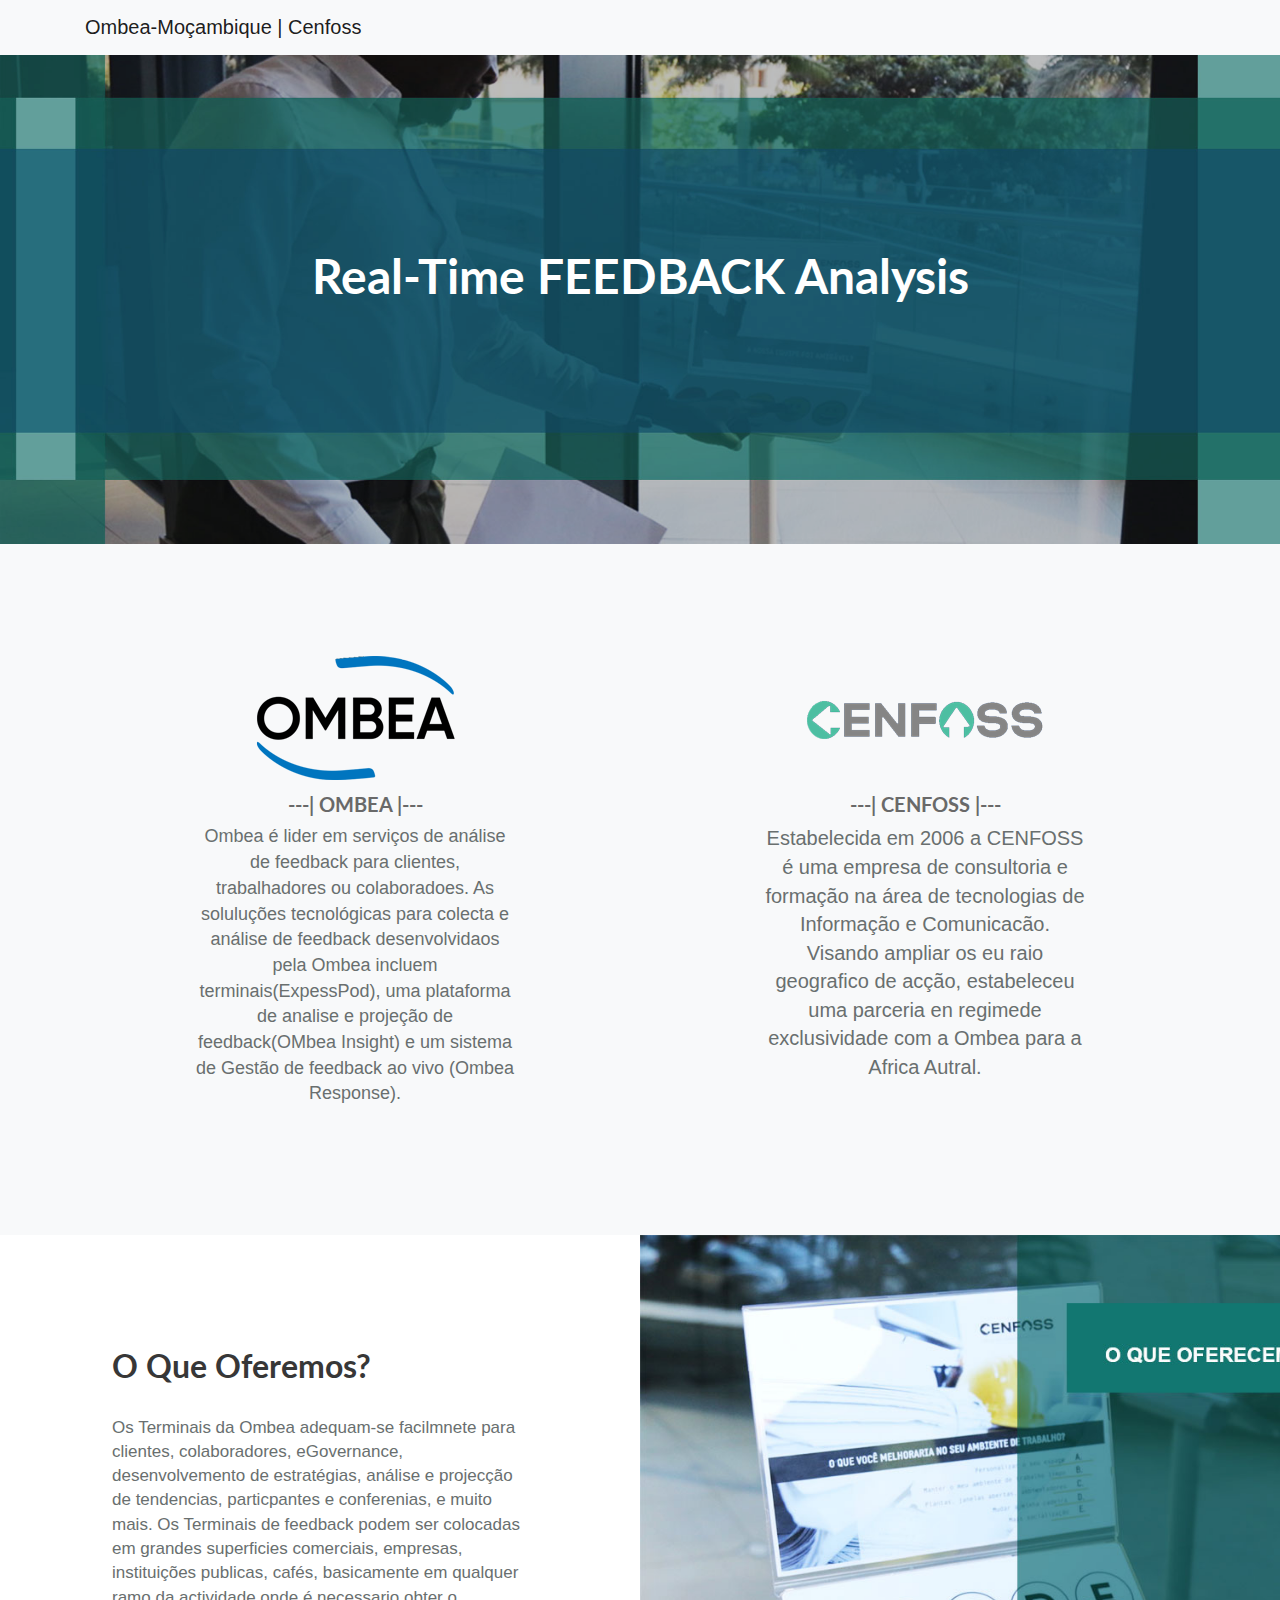
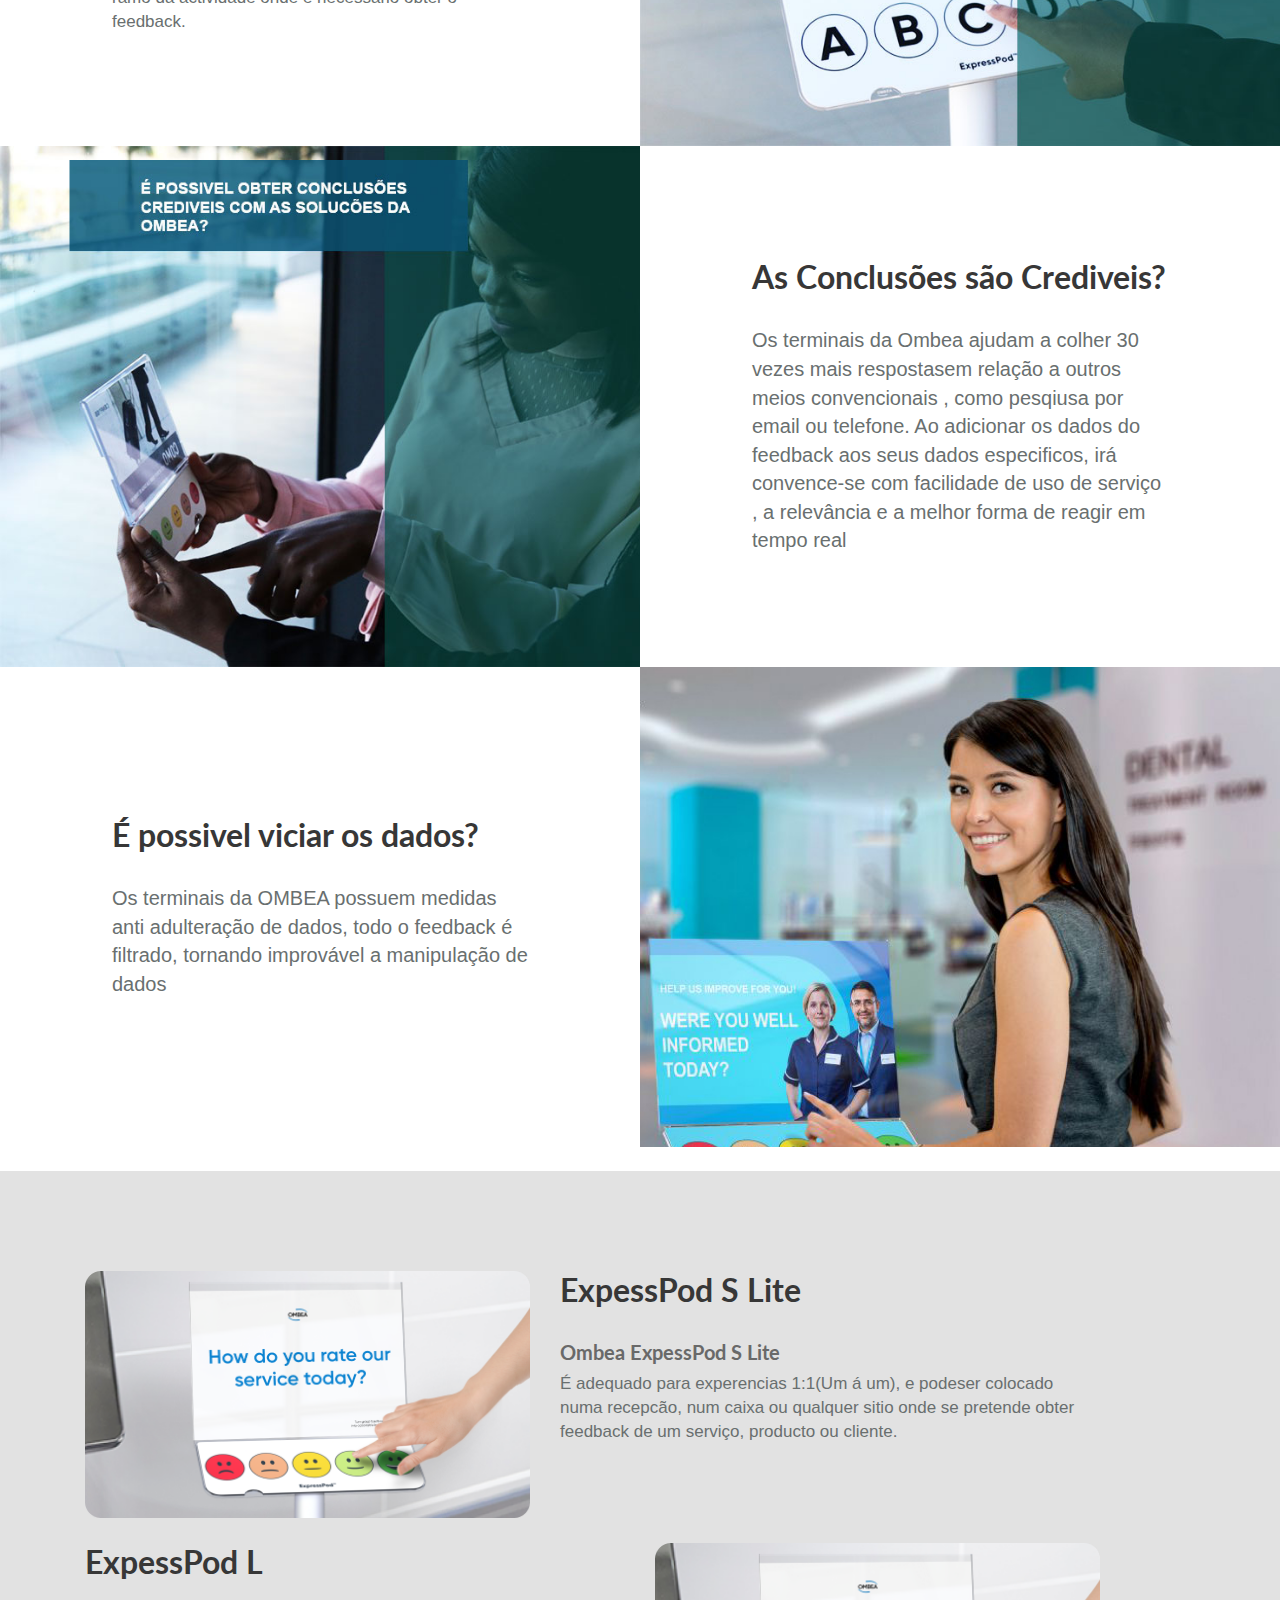
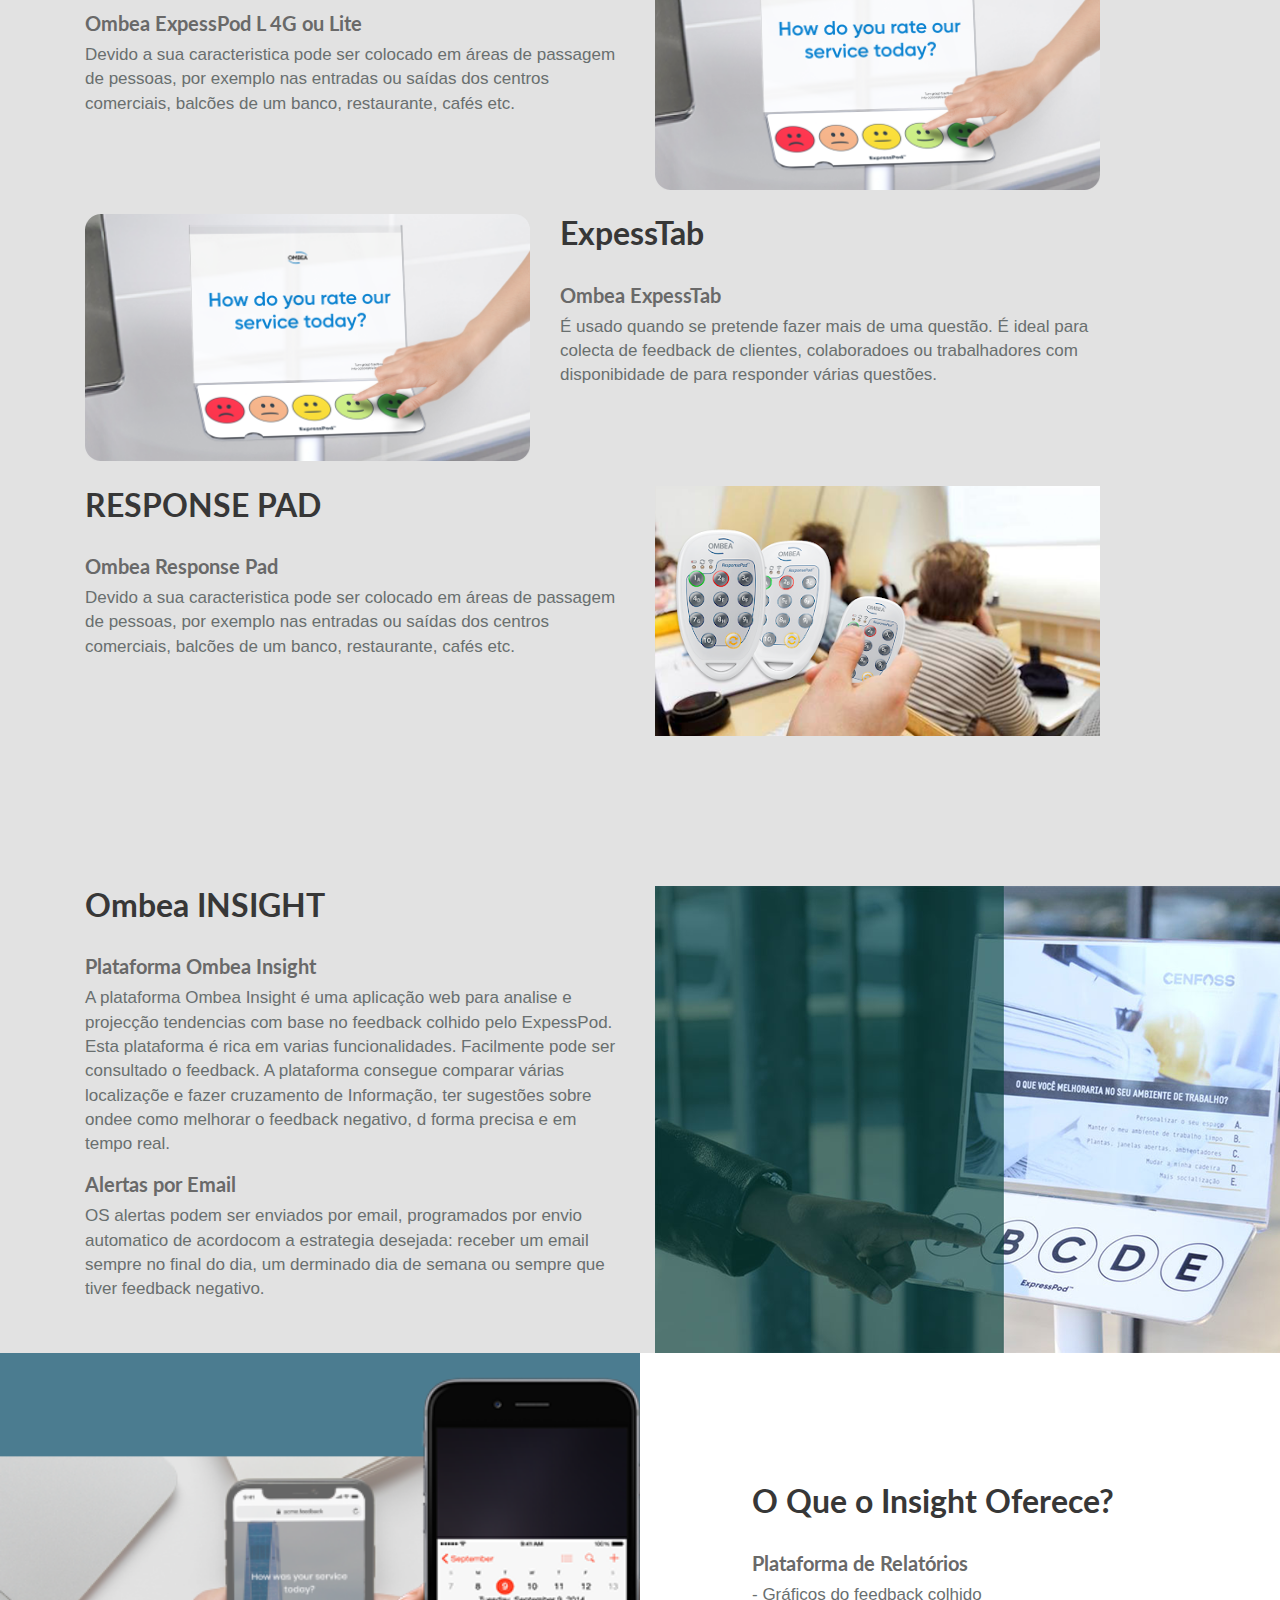
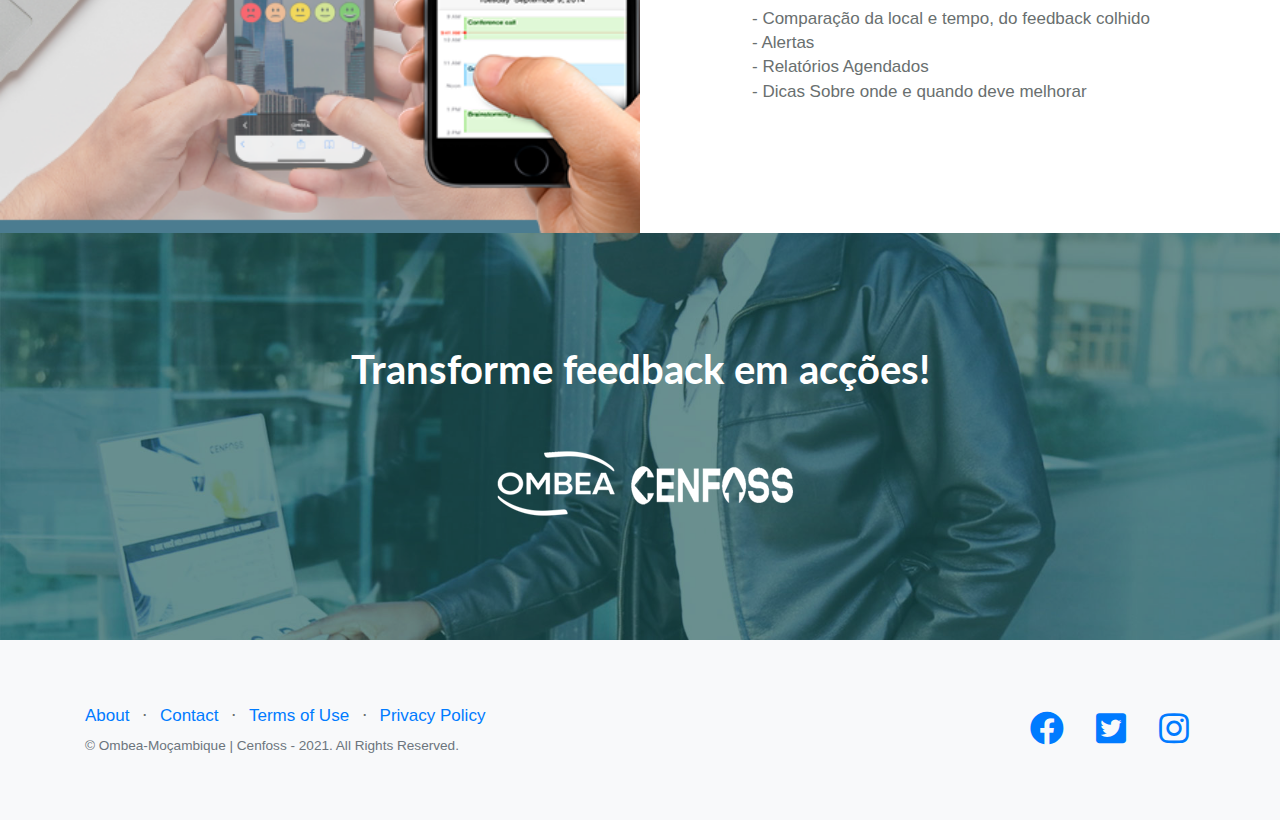
==== index.html @ 9690ca26 "FIRST COMMIT - LAYOUT AND FIRST FILES" ====
<!DOCTYPE html>
<html lang="en">

<head>

  <meta charset="utf-8">
  <meta name="viewport" content="width=device-width, initial-scale=1, shrink-to-fit=no">
  <meta name="description" content="">
  <meta name="author" content="">

  <title>Ombea | Cenfoss</title>

  <!-- Bootstrap core CSS -->
  <link href="vendor/bootstrap/css/bootstrap.min.css" rel="stylesheet">

  <!-- Custom fonts for this template -->
  <link href="vendor/fontawesome-free/css/all.min.css" rel="stylesheet">
  <link href="vendor/simple-line-icons/css/simple-line-icons.css" rel="stylesheet" type="text/css">
  <link href="https://fonts.googleapis.com/css?family=Lato:300,400,700,300italic,400italic,700italic" rel="stylesheet" type="text/css">

  <!-- Custom styles for this template -->
  <link href="css/landing-page.min.css" rel="stylesheet">

  <!-- extra -->
   <!-- <link href="assets/bootstrap/css/bootstrap.css" rel="stylesheet">  -->
     <link href="assets/css/styles.css" rel="stylesheet">
	 
	 
	 
    

    

    <!-- Modernizr Scripts -->
    <!-- <script src="assets/js/modernizr-2.7.1.min.js"></script> -->

</head>

<body>

  <!-- Navigation -->
  <nav class="navbar navbar-light bg-light static-top">
    <div class="container">
      <a class="navbar-brand" href="#">Ombea-Moçambique  | Cenfoss</a>
      <!-- <a class="btn btn-primary" href="#">Sign In</a> -->
    </div>
  </nav>

  <!-- Masthead -->
  <header class="masthead text-white text-center">
    <div class="overlay"></div>
    <div class="container">
      <div class="row">
        <div class="col-xl-9 mx-auto">
          <h1 class="mb-5">Real-Time FEEDBACK Analysis</h1>
        </div>
        <div class="col-md-10 col-lg-8 col-xl-7 mx-auto">
          <form>
            <div class="form-row">
              <!-- <div class="col-12 col-md-9 mb-2 mb-md-0">
                <input type="email" class="form-control form-control-lg" placeholder="Enter your email...">
              </div> -->
              <!-- <div class="col-12 col-md-3">
                <button type="submit" class="btn btn-block btn-lg btn-primary">Sign up!</button> -->
              </div>
  
          </form></div></div></div></header>
          

         

  <!-- Icons Grid -->
  <section class="features-icons bg-light text-center">
    <div class="container">
      <div class="row">
        <div class="col-lg-6">
          <div class="features-icons-item mx-auto mb-5 mb-lg-0 mb-lg-3">
            <div class="features-icons-icon d-flex">
              <i class="m-auto text-primary"><img src="img/OMBEA_logo_200.png" alt=""></i>
            </div>
            <br>
            <h3>---| OMBEA |---</h3>
            
            <p class="lead mb-0" style="font-size: 18px;"><strong>Ombea</strong> é lider em serviços de análise de feedback para clientes, trabalhadores ou colaboradoes. As soluluções tecnológicas para colecta e análise de feedback desenvolvidaos pela Ombea incluem terminais(ExpessPod), uma plataforma de analise e projeção de feedback(OMbea Insight) e um sistema de Gestão de feedback ao vivo (Ombea Response).</p>
          </div>
        </div>
        <div class="col-lg-6">
          <div class="features-icons-item mx-auto mb-5 mb-lg-0 mb-lg-3">
            <div class="features-icons-icon d-flex">
              <i class="m-auto text-primary"><img src="img/logo-cenfoss-official-250px.png" alt=""></i>
            </div>
            <br>
            <h3>---| CENFOSS |---</h3>
            <p class="lead mb-0">Estabelecida em 2006 a <strong>CENFOSS</strong> é uma empresa de consultoria e formação na área de tecnologias de Informação e Comunicacão. Visando ampliar os eu raio geografico de acção, estabeleceu uma parceria en regimede exclusividade com a Ombea para a Africa Autral.</p>
          </div>
        </div>
        <!-- <div class="col-lg-4">
          <div class="features-icons-item mx-auto mb-0 mb-lg-3">
            <div class="features-icons-icon d-flex">
              <i class="icon-check m-auto text-primary"></i>
            </div>
            <h3>MHosting</h3>
            <p class="lead mb-0">Ready to use with your own content, or customize the source files!</p>
          </div>
        </div> -->
      </div>
    </div>
  </section> 


 <!-- extra -->
 <!-- <img src="img/ombea.jpg" alt=""> -->
 
 
    
  <!-- Image Showcases -->
  <section class="showcase">
    <div class="container-fluid p-0">
      <div class="row no-gutters">

        <div class="col-lg-6 order-lg-2 text-white showcase-img" style="background-image: url('img/details2.jpg');"></div>
        <div class="col-lg-6 order-lg-1 my-auto showcase-text">
          <h2>O Que Oferemos?</h2>
          <p class="lead mb-0" style="font-size: 17px;">Os Terminais da <strong>Ombea</strong> adequam-se facilmnete para clientes, colaboradores, eGovernance, desenvolvemento de estratégias, análise  e projecção de tendencias, particpantes e conferenias, e  muito mais. Os Terminais de feedback podem ser colocadas em grandes superficies comerciais, empresas, instituições publicas, cafés, basicamente em qualquer ramo da actividade onde é necessario obter o feedback. </p>
        </div>
      </div>
      <div class="row no-gutters">
        <div class="col-lg-6 text-white showcase-img" style="background-image: url('img/details3.jpg');"></div>
        <div class="col-lg-6 my-auto showcase-text">
          <h2>As Conclusões são Crediveis?</h2>
          <p class="lead mb-0">Os terminais da Ombea ajudam a colher 30 vezes mais respostasem relação a outros meios convencionais , como pesqiusa por email ou telefone. Ao adicionar os dados do feedback aos seus dados especificos, irá convence-se com facilidade de uso de serviço , a relevância e a melhor forma de reagir em tempo real</p>
        </div>
      </div>
      <div class="row no-gutters">
        <div class="col-lg-6 order-lg-2 text-white showcase-img" style="background-image: url('img/ombea.jpg');"></div>
        <div class="col-lg-6 order-lg-1 my-auto showcase-text">
          <h2>É possivel viciar os dados?</h2>
          <p class="lead mb-0">Os terminais da OMBEA possuem medidas anti adulteração de dados, todo o feedback é filtrado, tornando improvável a manipulação de dados</p>
        </div>
      </div>
    </div>
  </section>
<br>

  
    <!-- Features -->
    <section class="ourFeatures" id="section-2">

      <div class="container">
 

<div class="row">
				<div class="col-lg-5 col-md-5">
				
					<img class="img-iPhone" src="img/ombea devices/mega-menu-left.png" alt="">
				</div>
				<div class="col-lg-6 col-md-6 col-md-offset-1">
				 <h2>ExpessPod S Lite</h2> 
					<div class="features"><!-- Main Points -->
					
						<h3>Ombea ExpessPod S Lite</h3><!-- Main Title -->
						<p>É  adequado para experencias 1:1(Um á um), e podeser colocado numa recepcão, num caixa ou qualquer sitio onde se pretende obter feedback de um serviço, producto ou cliente. </p><!-- Main Text -->
					</div><!-- End Main Points -->
					
				</div>
      </div>
      <br>
      <div class="row">
				
				<div class="col-lg-6 col-md-6 col-md-offset-1">
				 <h2>ExpessPod L</h2> 
					<div class="features"><!-- Main Points -->
					
						<h3>Ombea ExpessPod L 4G ou Lite</h3><!-- Main Title -->
						<p>Devido a sua caracteristica pode ser colocado em áreas de passagem de pessoas, por exemplo nas entradas ou saídas dos centros comerciais, balcões de um banco, restaurante, cafés etc. </p><!-- Main Text -->
					</div><!-- End Main Points -->
					
        </div>
        <div class="col-lg-5 col-md-5">
				
					<img class="img-iPhone" src="img/ombea devices/mega-menu-left.png" alt="">
				</div>
      </div>
      <br>

      <div class="row">
				<div class="col-lg-5 col-md-5">
				
					<img class="img-iPhone" src="img/ombea devices/mega-menu-left.png" alt="">
				</div>
				<div class="col-lg-6 col-md-6 col-md-offset-1">
				 <h2>ExpessTab</h2> 
					<div class="features"><!-- Main Points -->
					
						<h3>Ombea ExpessTab</h3><!-- Main Title -->
						<p>É usado quando se pretende fazer mais de uma questão. É  ideal para colecta de feedback de clientes, colaboradoes ou trabalhadores com disponibidade de para responder várias questões.</p><!-- Main Text -->
					</div><!-- End Main Points -->
					
				</div>
      </div>
      <br>
      <div class="row">
				
				<div class="col-lg-6 col-md-6 col-md-offset-1">
          <h2>RESPONSE PAD</h2> 
					<div class="features"><!-- Main Points -->
					
            <h3>Ombea Response Pad</h3><!-- Main Title -->
						<p>Devido a sua caracteristica pode ser colocado em áreas de passagem de pessoas, por exemplo nas entradas ou saídas dos centros comerciais, balcões de um banco, restaurante, cafés etc. </p><!-- Main Text -->
					</div><!-- End Main Points -->
					
        </div>
        <div class="col-lg-5 col-md-5">
				
					<img class="img-iPhone" src="img/ombea devices/responsetab.png" alt="">
				</div>
			</div>

      
      
<div class="row featuresBtm">
  <div class="col-md-6">
    <h2>Ombea INSIGHT</h2>
    <h3>Plataforma Ombea Insight</h3>
    <p>A plataforma Ombea Insight é uma aplicação web para analise e projecção tendencias com base no feedback colhido pelo ExpessPod. Esta plataforma é rica em varias funcionalidades. Facilmente pode ser consultado o feedback. A plataforma consegue comparar várias localizaçõe e fazer cruzamento de Informação, ter sugestões sobre ondee como melhorar o feedback negativo, d forma precisa  e em tempo real.</p>
    <h3>Alertas por Email</h3>
    <p>OS alertas podem ser enviados por email, programados por envio automatico de acordocom a estrategia desejada: receber um email sempre no final do dia, um derminado dia de semana ou sempre que tiver feedback negativo.</p>
   
   
  </div>
  <div class="col-md-5 col-md-offset-1">
    <img src="img/details1-700.png" class="img-btm" alt="" title="">
  </div>
</div>

 
        </div> <!-- /.row -->

      </div> <!-- /.container -->

    </section> <!-- /.ourFeatures -->

    <section class="showcase">
      <div class="container-fluid p-0">
        <div class="row no-gutters">
  
          <div class="col-lg-6 order-lg-1 text-white showcase-img" style="background-image: url('img/iphone.png');"></div>
          <div class="col-lg-6 order-lg-2 my-auto showcase-text">
            <h2>O Que o Insight Oferece?</h2>
            <h3>Plataforma de Relatórios</h3>
            <p class="lead mb-0" style="font-size: 17px;"> - Gráficos do feedback colhido </p>
            <p class="lead mb-0" style="font-size: 17px;"> - Comparação da local e tempo, do feedback colhido </p>
            <p class="lead mb-0" style="font-size: 17px;"> - Alertas </p>
            <p class="lead mb-0" style="font-size: 17px;"> - Relatórios Agendados </p>
            <p class="lead mb-0" style="font-size: 17px;"> - Dicas Sobre  onde e quando deve melhorar  </p>

          </div>
        </div>
        <!-- <div class="row no-gutters">
          <div class="col-lg-6 text-white showcase-img" style="background-image: url('img/details3.jpg');"></div>
          <div class="col-lg-6 my-auto showcase-text">
            <h2>As Conclusões são Crediveis?</h2>
            <p class="lead mb-0">Os terminais da Ombea ajudam a colher 30 vezes mais respostasem relação a outros meios convencionais , como pesqiusa por email ou telefone. Ao adicionar os dados do feedback aos seus dados especificos, irá convence-se com facilidade de uso de serviço , a relevância e a melhor forma de reagir em tempo real</p>
          </div>
        </div>
        <div class="row no-gutters">
          <div class="col-lg-6 order-lg-2 text-white showcase-img" style="background-image: url('img/ombea.jpg');"></div>
          <div class="col-lg-6 order-lg-1 my-auto showcase-text">
            <h2>É possivel viciar os dados?</h2>
            <p class="lead mb-0">Os terminais da OMBEA possuem medidas anti adulteração de dados, todo o feedback é filtrado, tornando improvável a manipulação de dados</p>
          </div>
        </div> -->
      </div>
    </section>

  <!-- Testimonials -->
  <!-- <section class="testimonials text-center bg-light">
    <div class="container">
      <h2 class="mb-5">What people are saying...</h2>
      <div class="row">
        <div class="col-lg-4">
          <div class="testimonial-item mx-auto mb-5 mb-lg-0">
            <img class="img-fluid rounded-circle mb-3" src="img/testimonials-1.jpg" alt="">
            <h5>Margaret E.</h5>
            <p class="font-weight-light mb-0">"This is fantastic! Thanks so much guys!"</p>
          </div>
        </div>
        <div class="col-lg-4">
          <div class="testimonial-item mx-auto mb-5 mb-lg-0">
            <img class="img-fluid rounded-circle mb-3" src="img/testimonials-2.jpg" alt="">
            <h5>Fred S.</h5>
            <p class="font-weight-light mb-0">"Bootstrap is amazing. I've been using it to create lots of super nice landing pages."</p>
          </div>
        </div>
        <div class="col-lg-4">
          <div class="testimonial-item mx-auto mb-5 mb-lg-0">
            <img class="img-fluid rounded-circle mb-3" src="img/testimonials-3.jpg" alt="">
            <h5>Sarah W.</h5>
            <p class="font-weight-light mb-0">"Thanks so much for making these free resources available to us!"</p>
          </div>
        </div>
      </div>
    </div>
  </section> -->

  <!-- Call to Action -->
  <section class="call-to-action text-white text-center">
    <div class="overlay"></div>
    <div class="container">
      <div class="row">
        <div class="col-xl-9 mx-auto">
          <h1 class="mb-5">Transforme feedback em acções!</h1>
        </div>
        <div class="col-md-10 col-lg-8 col-xl-7 mx-auto">
          <div class="features-icons-icon d-flex">
            <i class="m-auto text-primary"><img src="img/merge-320.png" alt=""></i>
          </div>
          
        </div>
      </div>
    </div>
  </section>

  <!-- Footer -->
  <footer class="footer bg-light">
    <div class="container">
      <div class="row">
        <div class="col-lg-6 h-100 text-center text-lg-left my-auto">
          <ul class="list-inline mb-2">
            <li class="list-inline-item">
              <a href="#">About</a>
            </li>
            <li class="list-inline-item">&sdot;</li>
            <li class="list-inline-item">
              <a href="#">Contact</a>
            </li>
            <li class="list-inline-item">&sdot;</li>
            <li class="list-inline-item">
              <a href="#">Terms of Use</a>
            </li>
            <li class="list-inline-item">&sdot;</li>
            <li class="list-inline-item">
              <a href="#">Privacy Policy</a>
            </li>
          </ul>
          <p class="text-muted small mb-4 mb-lg-0">&copy; Ombea-Moçambique | Cenfoss - 2021. All Rights Reserved.</p>
        </div>
        <div class="col-lg-6 h-100 text-center text-lg-right my-auto">
          <ul class="list-inline mb-0">
            <li class="list-inline-item mr-3">
              <a href="#">
                <i class="fab fa-facebook fa-2x fa-fw"></i>
              </a>
            </li>
            <li class="list-inline-item mr-3">
              <a href="#">
                <i class="fab fa-twitter-square fa-2x fa-fw"></i>
              </a>
            </li>
            <li class="list-inline-item">
              <a href="#">
                <i class="fab fa-instagram fa-2x fa-fw"></i>
              </a>
            </li>
          </ul>
        </div>
      </div>
    </div>
  </footer>

  <!-- Bootstrap core JavaScript -->
  <script src="vendor/jquery/jquery.min.js"></script>
  <script src="vendor/bootstrap/js/bootstrap.bundle.min.js"></script>




</body>

</html>
---- vendor/simple-line-icons/css/simple-line-icons.css ----
@font-face {
  font-family: 'simple-line-icons';
  src: url('../fonts/Simple-Line-Icons.eot?v=2.4.0');
  src: url('../fonts/Simple-Line-Icons.eot?v=2.4.0#iefix') format('embedded-opentype'), url('../fonts/Simple-Line-Icons.woff2?v=2.4.0') format('woff2'), url('../fonts/Simple-Line-Icons.ttf?v=2.4.0') format('truetype'), url('../fonts/Simple-Line-Icons.woff?v=2.4.0') format('woff'), url('../fonts/Simple-Line-Icons.svg?v=2.4.0#simple-line-icons') format('svg');
  font-weight: normal;
  font-style: normal;
}
/*
 Use the following CSS code if you want to have a class per icon.
 Instead of a list of all class selectors, you can use the generic [class*="icon-"] selector, but it's slower:
*/
.icon-user,
.icon-people,
.icon-user-female,
.icon-user-follow,
.icon-user-following,
.icon-user-unfollow,
.icon-login,
.icon-logout,
.icon-emotsmile,
.icon-phone,
.icon-call-end,
.icon-call-in,
.icon-call-out,
.icon-map,
.icon-location-pin,
.icon-direction,
.icon-directions,
.icon-compass,
.icon-layers,
.icon-menu,
.icon-list,
.icon-options-vertical,
.icon-options,
.icon-arrow-down,
.icon-arrow-left,
.icon-arrow-right,
.icon-arrow-up,
.icon-arrow-up-circle,
.icon-arrow-left-circle,
.icon-arrow-right-circle,
.icon-arrow-down-circle,
.icon-check,
.icon-clock,
.icon-plus,
.icon-minus,
.icon-close,
.icon-event,
.icon-exclamation,
.icon-organization,
.icon-trophy,
.icon-screen-smartphone,
.icon-screen-desktop,
.icon-plane,
.icon-notebook,
.icon-mustache,
.icon-mouse,
.icon-magnet,
.icon-energy,
.icon-disc,
.icon-cursor,
.icon-cursor-move,
.icon-crop,
.icon-chemistry,
.icon-speedometer,
.icon-shield,
.icon-screen-tablet,
.icon-magic-wand,
.icon-hourglass,
.icon-graduation,
.icon-ghost,
.icon-game-controller,
.icon-fire,
.icon-eyeglass,
.icon-envelope-open,
.icon-envelope-letter,
.icon-bell,
.icon-badge,
.icon-anchor,
.icon-wallet,
.icon-vector,
.icon-speech,
.icon-puzzle,
.icon-printer,
.icon-present,
.icon-playlist,
.icon-pin,
.icon-picture,
.icon-handbag,
.icon-globe-alt,
.icon-globe,
.icon-folder-alt,
.icon-folder,
.icon-film,
.icon-feed,
.icon-drop,
.icon-drawer,
.icon-docs,
.icon-doc,
.icon-diamond,
.icon-cup,
.icon-calculator,
.icon-bubbles,
.icon-briefcase,
.icon-book-open,
.icon-basket-loaded,
.icon-basket,
.icon-bag,
.icon-action-undo,
.icon-action-redo,
.icon-wrench,
.icon-umbrella,
.icon-trash,
.icon-tag,
.icon-support,
.icon-frame,
.icon-size-fullscreen,
.icon-size-actual,
.icon-shuffle,
.icon-share-alt,
.icon-share,
.icon-rocket,
.icon-question,
.icon-pie-chart,
.icon-pencil,
.icon-note,
.icon-loop,
.icon-home,
.icon-grid,
.icon-graph,
.icon-microphone,
.icon-music-tone-alt,
.icon-music-tone,
.icon-earphones-alt,
.icon-earphones,
.icon-equalizer,
.icon-like,
.icon-dislike,
.icon-control-start,
.icon-control-rewind,
.icon-control-play,
.icon-control-pause,
.icon-control-forward,
.icon-control-end,
.icon-volume-1,
.icon-volume-2,
.icon-volume-off,
.icon-calendar,
.icon-bulb,
.icon-chart,
.icon-ban,
.icon-bubble,
.icon-camrecorder,
.icon-camera,
.icon-cloud-download,
.icon-cloud-upload,
.icon-envelope,
.icon-eye,
.icon-flag,
.icon-heart,
.icon-info,
.icon-key,
.icon-link,
.icon-lock,
.icon-lock-open,
.icon-magnifier,
.icon-magnifier-add,
.icon-magnifier-remove,
.icon-paper-clip,
.icon-paper-plane,
.icon-power,
.icon-refresh,
.icon-reload,
.icon-settings,
.icon-star,
.icon-symbol-female,
.icon-symbol-male,
.icon-target,
.icon-credit-card,
.icon-paypal,
.icon-social-tumblr,
.icon-social-twitter,
.icon-social-facebook,
.icon-social-instagram,
.icon-social-linkedin,
.icon-social-pinterest,
.icon-social-github,
.icon-social-google,
.icon-social-reddit,
.icon-social-skype,
.icon-social-dribbble,
.icon-social-behance,
.icon-social-foursqare,
.icon-social-soundcloud,
.icon-social-spotify,
.icon-social-stumbleupon,
.icon-social-youtube,
.icon-social-dropbox,
.icon-social-vkontakte,
.icon-social-steam {
  font-family: 'simple-line-icons';
  speak: none;
  font-style: normal;
  font-weight: normal;
  font-variant: normal;
  text-transform: none;
  line-height: 1;
  /* Better Font Rendering =========== */
  -webkit-font-smoothing: antialiased;
  -moz-osx-font-smoothing: grayscale;
}
.icon-user:before {
  content: "\e005";
}
.icon-people:before {
  content: "\e001";
}
.icon-user-female:before {
  content: "\e000";
}
.icon-user-follow:before {
  content: "\e002";
}
.icon-user-following:before {
  content: "\e003";
}
.icon-user-unfollow:before {
  content: "\e004";
}
.icon-login:before {
  content: "\e066";
}
.icon-logout:before {
  content: "\e065";
}
.icon-emotsmile:before {
  content: "\e021";
}
.icon-phone:before {
  content: "\e600";
}
.icon-call-end:before {
  content: "\e048";
}
.icon-call-in:before {
  content: "\e047";
}
.icon-call-out:before {
  content: "\e046";
}
.icon-map:before {
  content: "\e033";
}
.icon-location-pin:before {
  content: "\e096";
}
.icon-direction:before {
  content: "\e042";
}
.icon-directions:before {
  content: "\e041";
}
.icon-compass:before {
  content: "\e045";
}
.icon-layers:before {
  content: "\e034";
}
.icon-menu:before {
  content: "\e601";
}
.icon-list:before {
  content: "\e067";
}
.icon-options-vertical:before {
  content: "\e602";
}
.icon-options:before {
  content: "\e603";
}
.icon-arrow-down:before {
  content: "\e604";
}
.icon-arrow-left:before {
  content: "\e605";
}
.icon-arrow-right:before {
  content: "\e606";
}
.icon-arrow-up:before {
  content: "\e607";
}
.icon-arrow-up-circle:before {
  content: "\e078";
}
.icon-arrow-left-circle:before {
  content: "\e07a";
}
.icon-arrow-right-circle:before {
  content: "\e079";
}
.icon-arrow-down-circle:before {
  content: "\e07b";
}
.icon-check:before {
  content: "\e080";
}
.icon-clock:before {
  content: "\e081";
}
.icon-plus:before {
  content: "\e095";
}
.icon-minus:before {
  content: "\e615";
}
.icon-close:before {
  content: "\e082";
}
.icon-event:before {
  content: "\e619";
}
.icon-exclamation:before {
  content: "\e617";
}
.icon-organization:before {
  content: "\e616";
}
.icon-trophy:before {
  content: "\e006";
}
.icon-screen-smartphone:before {
  content: "\e010";
}
.icon-screen-desktop:before {
  content: "\e011";
}
.icon-plane:before {
  content: "\e012";
}
.icon-notebook:before {
  content: "\e013";
}
.icon-mustache:before {
  content: "\e014";
}
.icon-mouse:before {
  content: "\e015";
}
.icon-magnet:before {
  content: "\e016";
}
.icon-energy:before {
  content: "\e020";
}
.icon-disc:before {
  content: "\e022";
}
.icon-cursor:before {
  content: "\e06e";
}
.icon-cursor-move:before {
  content: "\e023";
}
.icon-crop:before {
  content: "\e024";
}
.icon-chemistry:before {
  content: "\e026";
}
.icon-speedometer:before {
  content: "\e007";
}
.icon-shield:before {
  content: "\e00e";
}
.icon-screen-tablet:before {
  content: "\e00f";
}
.icon-magic-wand:before {
  content: "\e017";
}
.icon-hourglass:before {
  content: "\e018";
}
.icon-graduation:before {
  content: "\e019";
}
.icon-ghost:before {
  content: "\e01a";
}
.icon-game-controller:before {
  content: "\e01b";
}
.icon-fire:before {
  content: "\e01c";
}
.icon-eyeglass:before {
  content: "\e01d";
}
.icon-envelope-open:before {
  content: "\e01e";
}
.icon-envelope-letter:before {
  content: "\e01f";
}
.icon-bell:before {
  content: "\e027";
}
.icon-badge:before {
  content: "\e028";
}
.icon-anchor:before {
  content: "\e029";
}
.icon-wallet:before {
  content: "\e02a";
}
.icon-vector:before {
  content: "\e02b";
}
.icon-speech:before {
  content: "\e02c";
}
.icon-puzzle:before {
  content: "\e02d";
}
.icon-printer:before {
  content: "\e02e";
}
.icon-present:before {
  content: "\e02f";
}
.icon-playlist:before {
  content: "\e030";
}
.icon-pin:before {
  content: "\e031";
}
.icon-picture:before {
  content: "\e032";
}
.icon-handbag:before {
  content: "\e035";
}
.icon-globe-alt:before {
  content: "\e036";
}
.icon-globe:before {
  content: "\e037";
}
.icon-folder-alt:before {
  content: "\e039";
}
.icon-folder:before {
  content: "\e089";
}
.icon-film:before {
  content: "\e03a";
}
.icon-feed:before {
  content: "\e03b";
}
.icon-drop:before {
  content: "\e03e";
}
.icon-drawer:before {
  content: "\e03f";
}
.icon-docs:before {
  content: "\e040";
}
.icon-doc:before {
  content: "\e085";
}
.icon-diamond:before {
  content: "\e043";
}
.icon-cup:before {
  content: "\e044";
}
.icon-calculator:before {
  content: "\e049";
}
.icon-bubbles:before {
  content: "\e04a";
}
.icon-briefcase:before {
  content: "\e04b";
}
.icon-book-open:before {
  content: "\e04c";
}
.icon-basket-loaded:before {
  content: "\e04d";
}
.icon-basket:before {
  content: "\e04e";
}
.icon-bag:before {
  content: "\e04f";
}
.icon-action-undo:before {
  content: "\e050";
}
.icon-action-redo:before {
  content: "\e051";
}
.icon-wrench:before {
  content: "\e052";
}
.icon-umbrella:before {
  content: "\e053";
}
.icon-trash:before {
  content: "\e054";
}
.icon-tag:before {
  content: "\e055";
}
.icon-support:before {
  content: "\e056";
}
.icon-frame:before {
  content: "\e038";
}
.icon-size-fullscreen:before {
  content: "\e057";
}
.icon-size-actual:before {
  content: "\e058";
}
.icon-shuffle:before {
  content: "\e059";
}
.icon-share-alt:before {
  content: "\e05a";
}
.icon-share:before {
  content: "\e05b";
}
.icon-rocket:before {
  content: "\e05c";
}
.icon-question:before {
  content: "\e05d";
}
.icon-pie-chart:before {
  content: "\e05e";
}
.icon-pencil:before {
  content: "\e05f";
}
.icon-note:before {
  content: "\e060";
}
.icon-loop:before {
  content: "\e064";
}
.icon-home:before {
  content: "\e069";
}
.icon-grid:before {
  content: "\e06a";
}
.icon-graph:before {
  content: "\e06b";
}
.icon-microphone:before {
  content: "\e063";
}
.icon-music-tone-alt:before {
  content: "\e061";
}
.icon-music-tone:before {
  content: "\e062";
}
.icon-earphones-alt:before {
  content: "\e03c";
}
.icon-earphones:before {
  content: "\e03d";
}
.icon-equalizer:before {
  content: "\e06c";
}
.icon-like:before {
  content: "\e068";
}
.icon-dislike:before {
  content: "\e06d";
}
.icon-control-start:before {
  content: "\e06f";
}
.icon-control-rewind:before {
  content: "\e070";
}
.icon-control-play:before {
  content: "\e071";
}
.icon-control-pause:before {
  content: "\e072";
}
.icon-control-forward:before {
  content: "\e073";
}
.icon-control-end:before {
  content: "\e074";
}
.icon-volume-1:before {
  content: "\e09f";
}
.icon-volume-2:before {
  content: "\e0a0";
}
.icon-volume-off:before {
  content: "\e0a1";
}
.icon-calendar:before {
  content: "\e075";
}
.icon-bulb:before {
  content: "\e076";
}
.icon-chart:before {
  content: "\e077";
}
.icon-ban:before {
  content: "\e07c";
}
.icon-bubble:before {
  content: "\e07d";
}
.icon-camrecorder:before {
  content: "\e07e";
}
.icon-camera:before {
  content: "\e07f";
}
.icon-cloud-download:before {
  content: "\e083";
}
.icon-cloud-upload:before {
  content: "\e084";
}
.icon-envelope:before {
  content: "\e086";
}
.icon-eye:before {
  content: "\e087";
}
.icon-flag:before {
  content: "\e088";
}
.icon-heart:before {
  content: "\e08a";
}
.icon-info:before {
  content: "\e08b";
}
.icon-key:before {
  content: "\e08c";
}
.icon-link:before {
  content: "\e08d";
}
.icon-lock:before {
  content: "\e08e";
}
.icon-lock-open:before {
  content: "\e08f";
}
.icon-magnifier:before {
  content: "\e090";
}
.icon-magnifier-add:before {
  content: "\e091";
}
.icon-magnifier-remove:before {
  content: "\e092";
}
.icon-paper-clip:before {
  content: "\e093";
}
.icon-paper-plane:before {
  content: "\e094";
}
.icon-power:before {
  content: "\e097";
}
.icon-refresh:before {
  content: "\e098";
}
.icon-reload:before {
  content: "\e099";
}
.icon-settings:before {
  content: "\e09a";
}
.icon-star:before {
  content: "\e09b";
}
.icon-symbol-female:before {
  content: "\e09c";
}
.icon-symbol-male:before {
  content: "\e09d";
}
.icon-target:before {
  content: "\e09e";
}
.icon-credit-card:before {
  content: "\e025";
}
.icon-paypal:before {
  content: "\e608";
}
.icon-social-tumblr:before {
  content: "\e00a";
}
.icon-social-twitter:before {
  content: "\e009";
}
.icon-social-facebook:before {
  content: "\e00b";
}
.icon-social-instagram:before {
  content: "\e609";
}
.icon-social-linkedin:before {
  content: "\e60a";
}
.icon-social-pinterest:before {
  content: "\e60b";
}
.icon-social-github:before {
  content: "\e60c";
}
.icon-social-google:before {
  content: "\e60d";
}
.icon-social-reddit:before {
  content: "\e60e";
}
.icon-social-skype:before {
  content: "\e60f";
}
.icon-social-dribbble:before {
  content: "\e00d";
}
.icon-social-behance:before {
  content: "\e610";
}
.icon-social-foursqare:before {
  content: "\e611";
}
.icon-social-soundcloud:before {
  content: "\e612";
}
.icon-social-spotify:before {
  content: "\e613";
}
.icon-social-stumbleupon:before {
  content: "\e614";
}
.icon-social-youtube:before {
  content: "\e008";
}
.icon-social-dropbox:before {
  content: "\e00c";
}
.icon-social-vkontakte:before {
  content: "\e618";
}
.icon-social-steam:before {
  content: "\e620";
}
---- css/landing-page.min.css ----
/*!
 * Start Bootstrap - Landing Page v5.0.7 (https://startbootstrap.com/template-overviews/landing-page)
 * Copyright 2013-2019 Start Bootstrap
 * Licensed under MIT (https://github.com/BlackrockDigital/startbootstrap-landing-page/blob/master/LICENSE)
 */body{font-family:Lato,'Helvetica Neue',Helvetica,Arial,sans-serif}h1,h2,h3,h4,h5,h6{font-family:Lato,'Helvetica Neue',Helvetica,Arial,sans-serif;font-weight:700}header.masthead{position:relative;background-color:#343a40;background:url(../img/bg-bw.jpg) no-repeat center center;background-size:cover;padding-top:8rem;padding-bottom:8rem}header.masthead .overlay{position:absolute;background-color:#212529;height:100%;width:100%;top:0;left:0;opacity:.3}header.masthead h1{font-size:2rem}@media (min-width:768px){header.masthead{padding-top:12rem;padding-bottom:12rem}header.masthead h1{font-size:3rem}}.showcase .showcase-text{padding:3rem}.showcase .showcase-img{min-height:30rem;background-size:cover}@media (min-width:768px){.showcase .showcase-text{padding:7rem}}.features-icons{padding-top:7rem;padding-bottom:7rem}.features-icons .features-icons-item{max-width:20rem}.features-icons .features-icons-item .features-icons-icon{height:7rem}.features-icons .features-icons-item .features-icons-icon i{font-size:4.5rem}.features-icons .features-icons-item:hover .features-icons-icon i{font-size:5rem}.testimonials{padding-top:7rem;padding-bottom:7rem}.testimonials .testimonial-item{max-width:18rem}.testimonials .testimonial-item img{max-width:12rem;box-shadow:0 5px 5px 0 #adb5bd}.call-to-action{position:relative;background-color:#343a40;background:url(../img/cover.jpg) no-repeat center center;background-size:cover;padding-top:7rem;padding-bottom:7rem}.call-to-action .overlay{position:absolute;background-color:#212529;height:100%;width:100%;top:0;left:0;opacity:.3}footer.footer{padding-top:4rem;padding-bottom:4rem}
---- assets/css/styles.css ----
body {
font-family: "Helvetica Neue", Helvetica, Arial, sans-serif;
font-size: 17px;
line-height: 1.42857;
color: #696f6f;
background-color: white;
}

h4{
color: #1B1B1B;
font: bold 18px/24px "Raleway", "Helvetica Neue", Helvetica, Arial, sans-serif;
text-transform: uppercase;
margin-bottom: 12px;
}
h2{
color: #373737;
margin-bottom:30px;
}
h3{
font-size: 20px;
color: #696969;
}

.ourFeatures {
  background: #E2E2E2;
  text-align: left;
  padding: 100px 0 0;
}
.ourFeatures .row.row-padding {
  padding-top: 40px;
}
.ourFeatures .img-iPhone {
position: relative;
display: block;
margin-left: auto;
margin-right: auto;
width: 100%;
height: auto;
}
.ourFeatures .btn-prime-border {
background: transparent;
border-width: 2px;
border-style: solid;
border-color: #dc554f;
color: #dc554f;
padding-top: 8px !important;
padding-bottom: 8px !important;
}
.featuresBtm{
margin-top:150px;
margin-bottom:0px;
}
.subscribe {
background: #23527c;
text-align: center;
padding: 100px 0;
background-size: cover;
color: white;
display:block;
}
.subscribe h2{
color:#fff;
}
.subscribe input{
padding: 20px 10px;
width: 350px;
}
.subscribe button{
color: white;
background: #10bbf1;
margin: 0px;
padding: 10px 20px;
margin-left: -10px;
}
.subscribe-description { 
padding: 40px 0;
}
.footer-section {
background: white;
text-align: left;
padding: 60px 0;
}
.addthis_default_style {
text-align: left;
list-style: none;
margin: 0;
padding-left: 0;
}
.addthis_default_style li:first-child {
margin-left: -2px;
}
.addthis_default_style li {
display: inline-block;
line-height: 1.42857;
margin: 0;
padding: 0;
}
.addthis_default_style a {
display: block;
}
.social-icons {
float:right;
}
.social-icons a{ 
color: #337ab7;
text-decoration: none;
padding: 0px 0 0 15px;
border: 1px solid #337ab7;
border-radius: 50%;
width: 45px;
float: left;
margin: 5px;
height: 45px;
line-height: 45px; 
}
.simple-content ul li {
font-size: 18px;
line-height: 32px;
font-weight: 300;
margin-bottom: 18px;
list-style:none;
}
.simple-content ul li span {
display: block;
overflow: hidden;
}
@media (max-width: 768px) {
.mainBanner .img-logo {
display: initial;
width: auto;
height: auto;
margin-top: 50px;
margin-bottom: 40px;
}
.mainBanner h1, .mainBanner .h1 {
font-size: 25px; 
line-height: 35px;
text-align:center;
}
.mainBanner p {
margin-bottom: 15px;
font-size: 16px;
font-weight: 200;
text-align:center;
}
.mainBanner .img-iPhone { 
width: 267px; 
}
.featuresBtm {
margin-top: 50px;
}
img.img-btm {
width: 100%;
}
.side-nav {
position: fixed;
top: 45%;
right: 4px;
}
a.button {
text-decoration: none;
float: left;
line-height: 54px;
color: white;
display: block;
margin: 0 10%;
float: none;
margin-bottom: 20px;
}
a.button.button-stripe { 
margin: 0 10%;
}
}
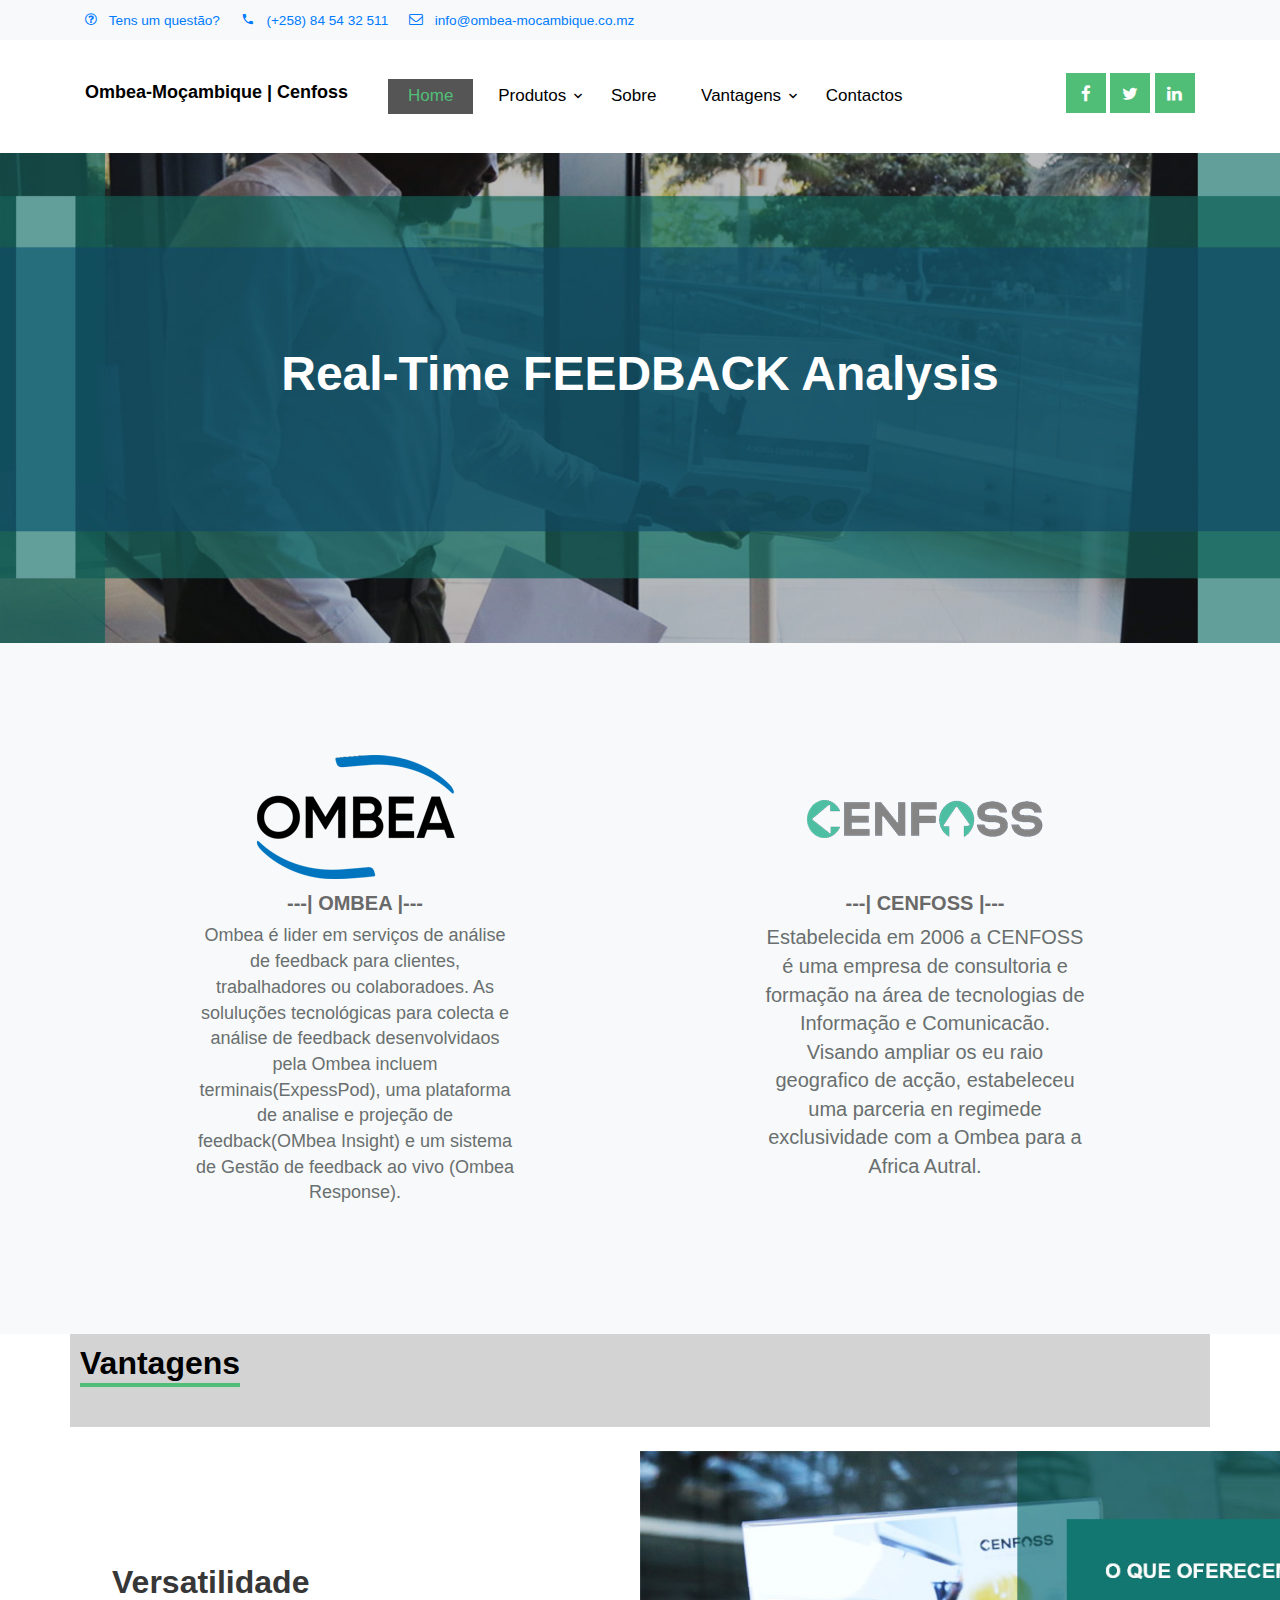
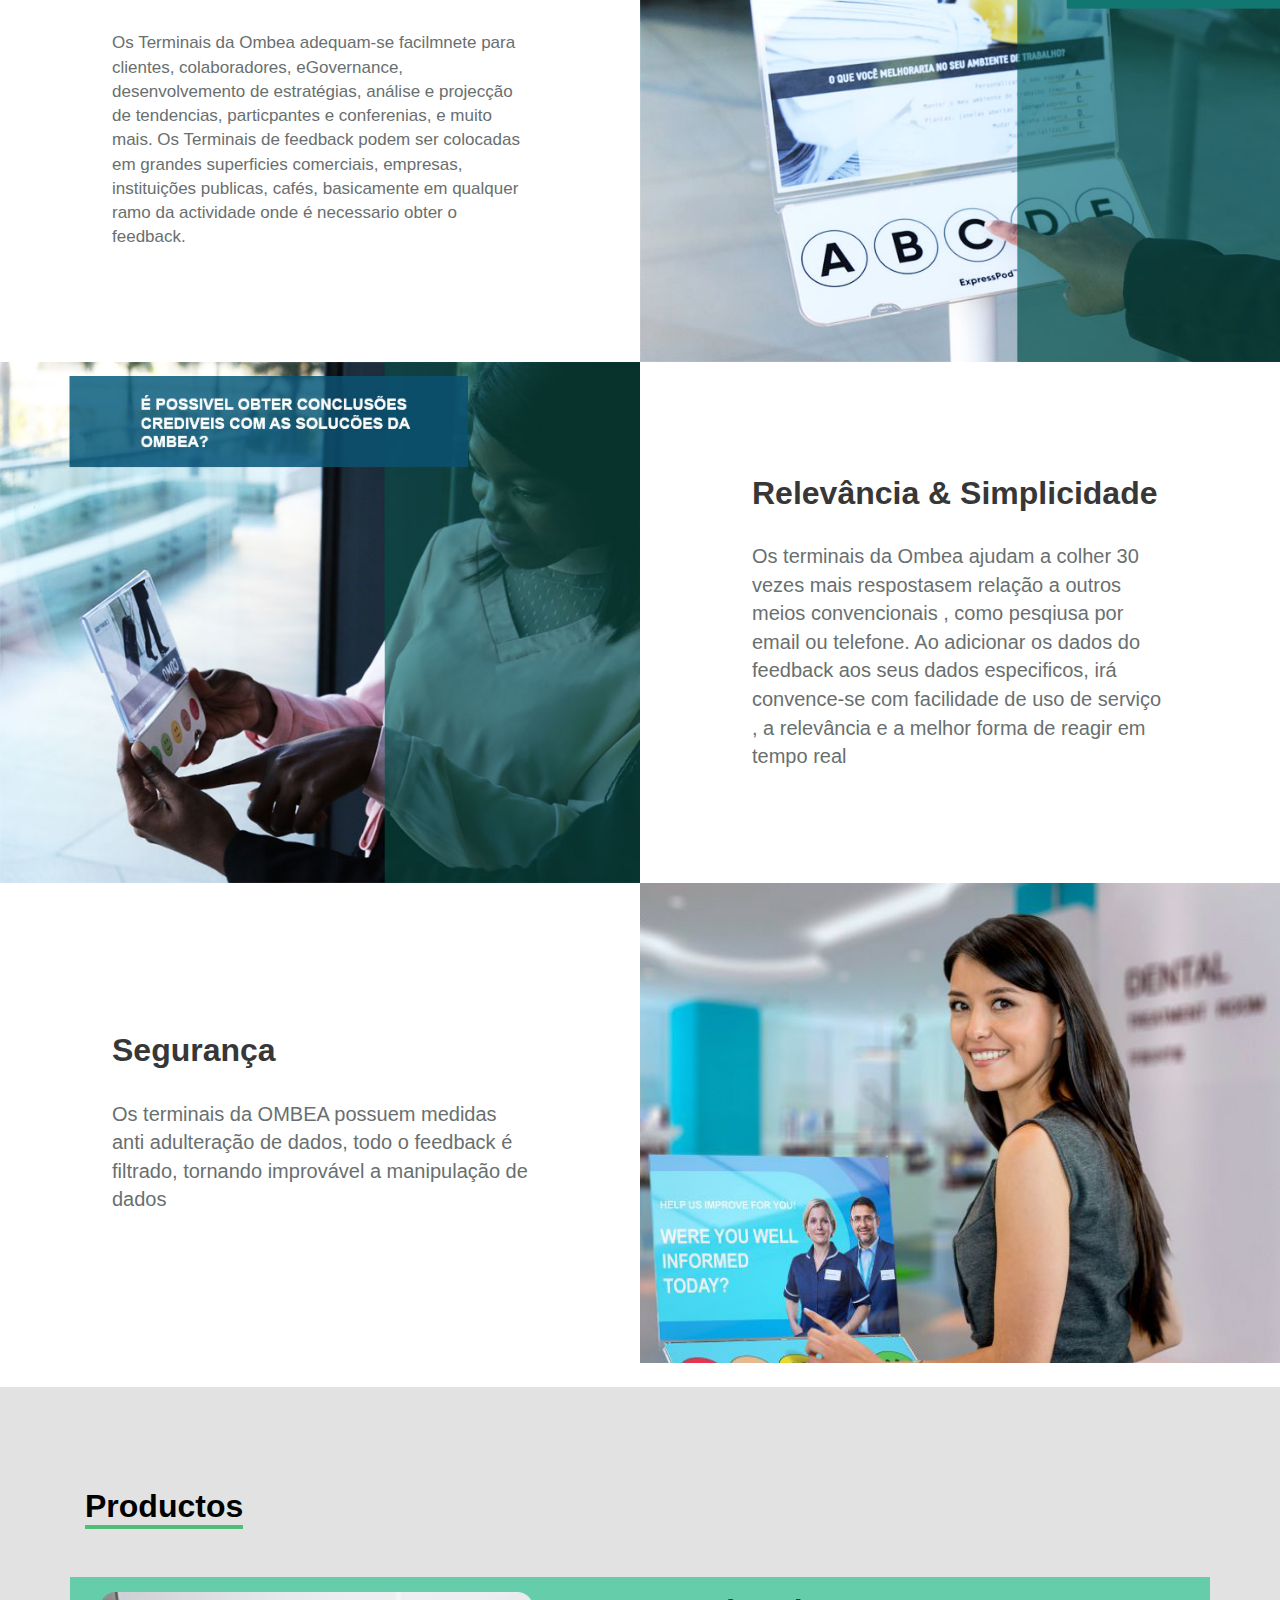
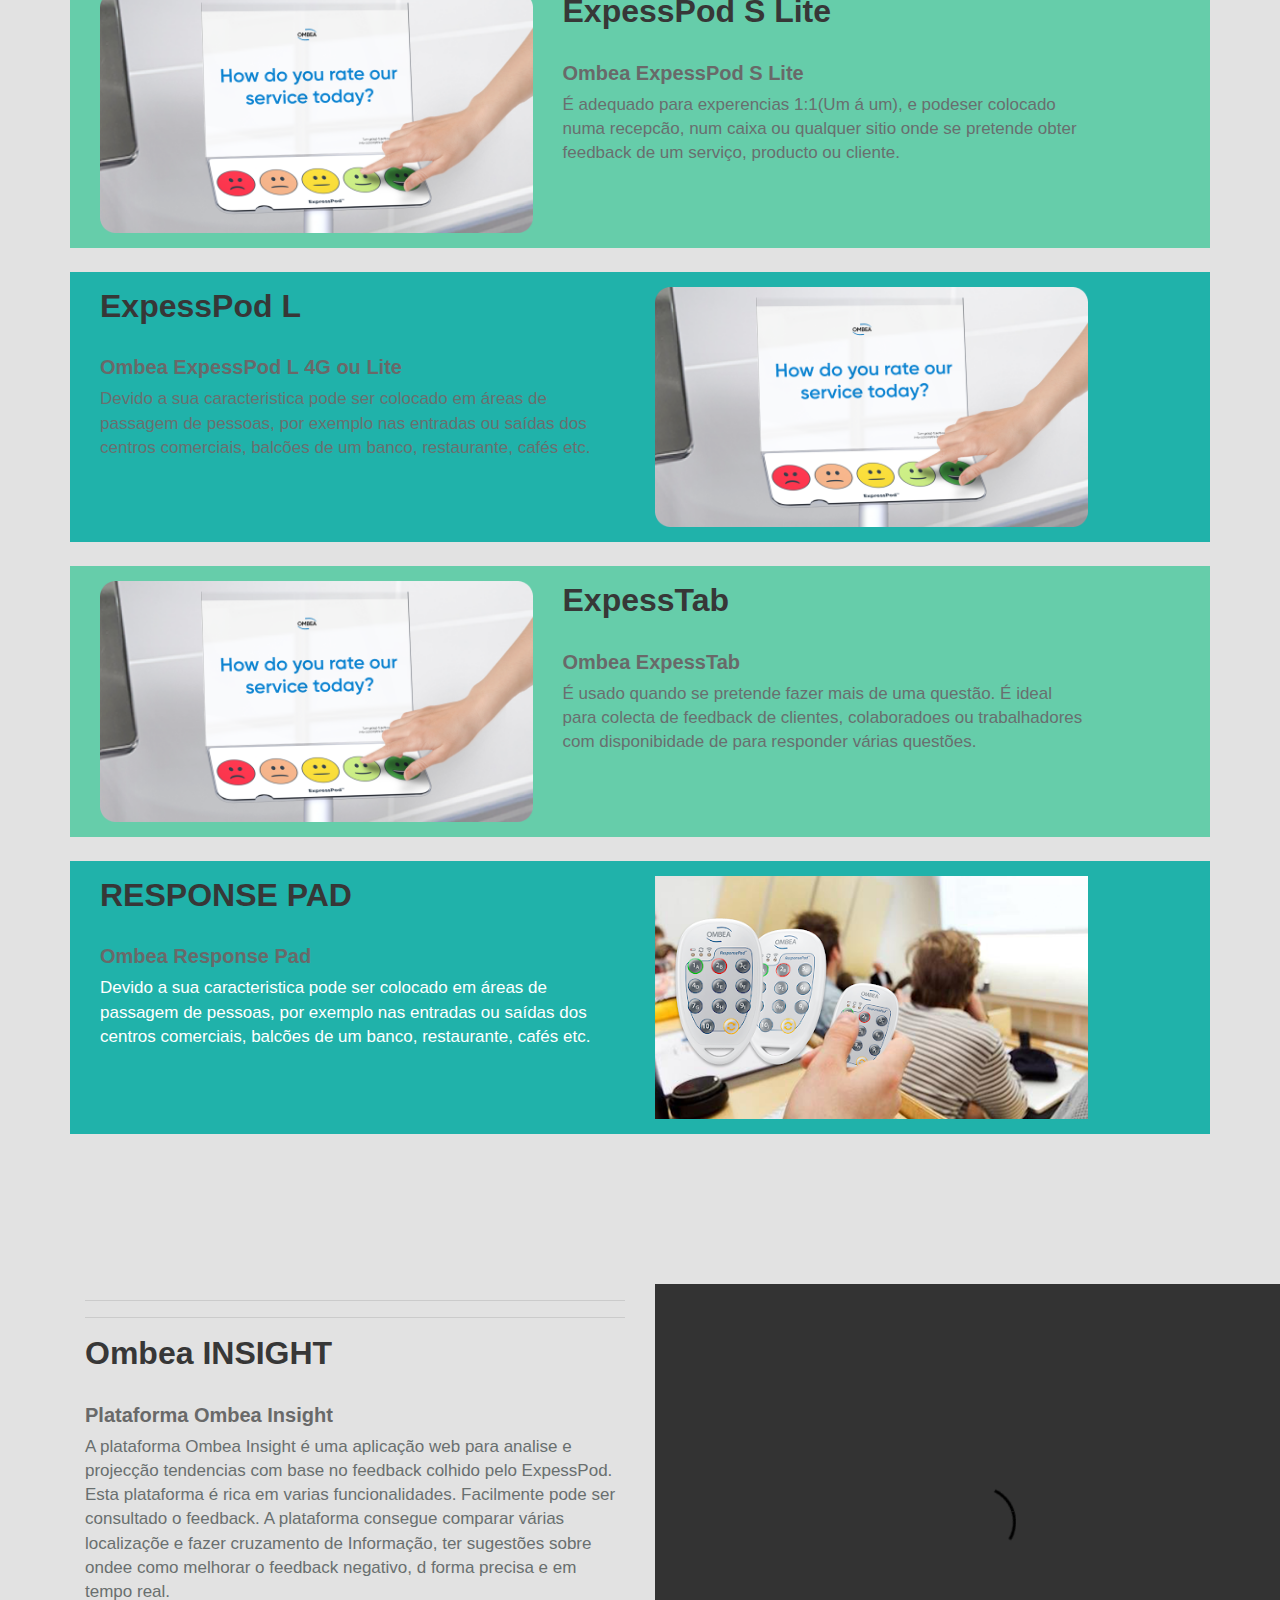
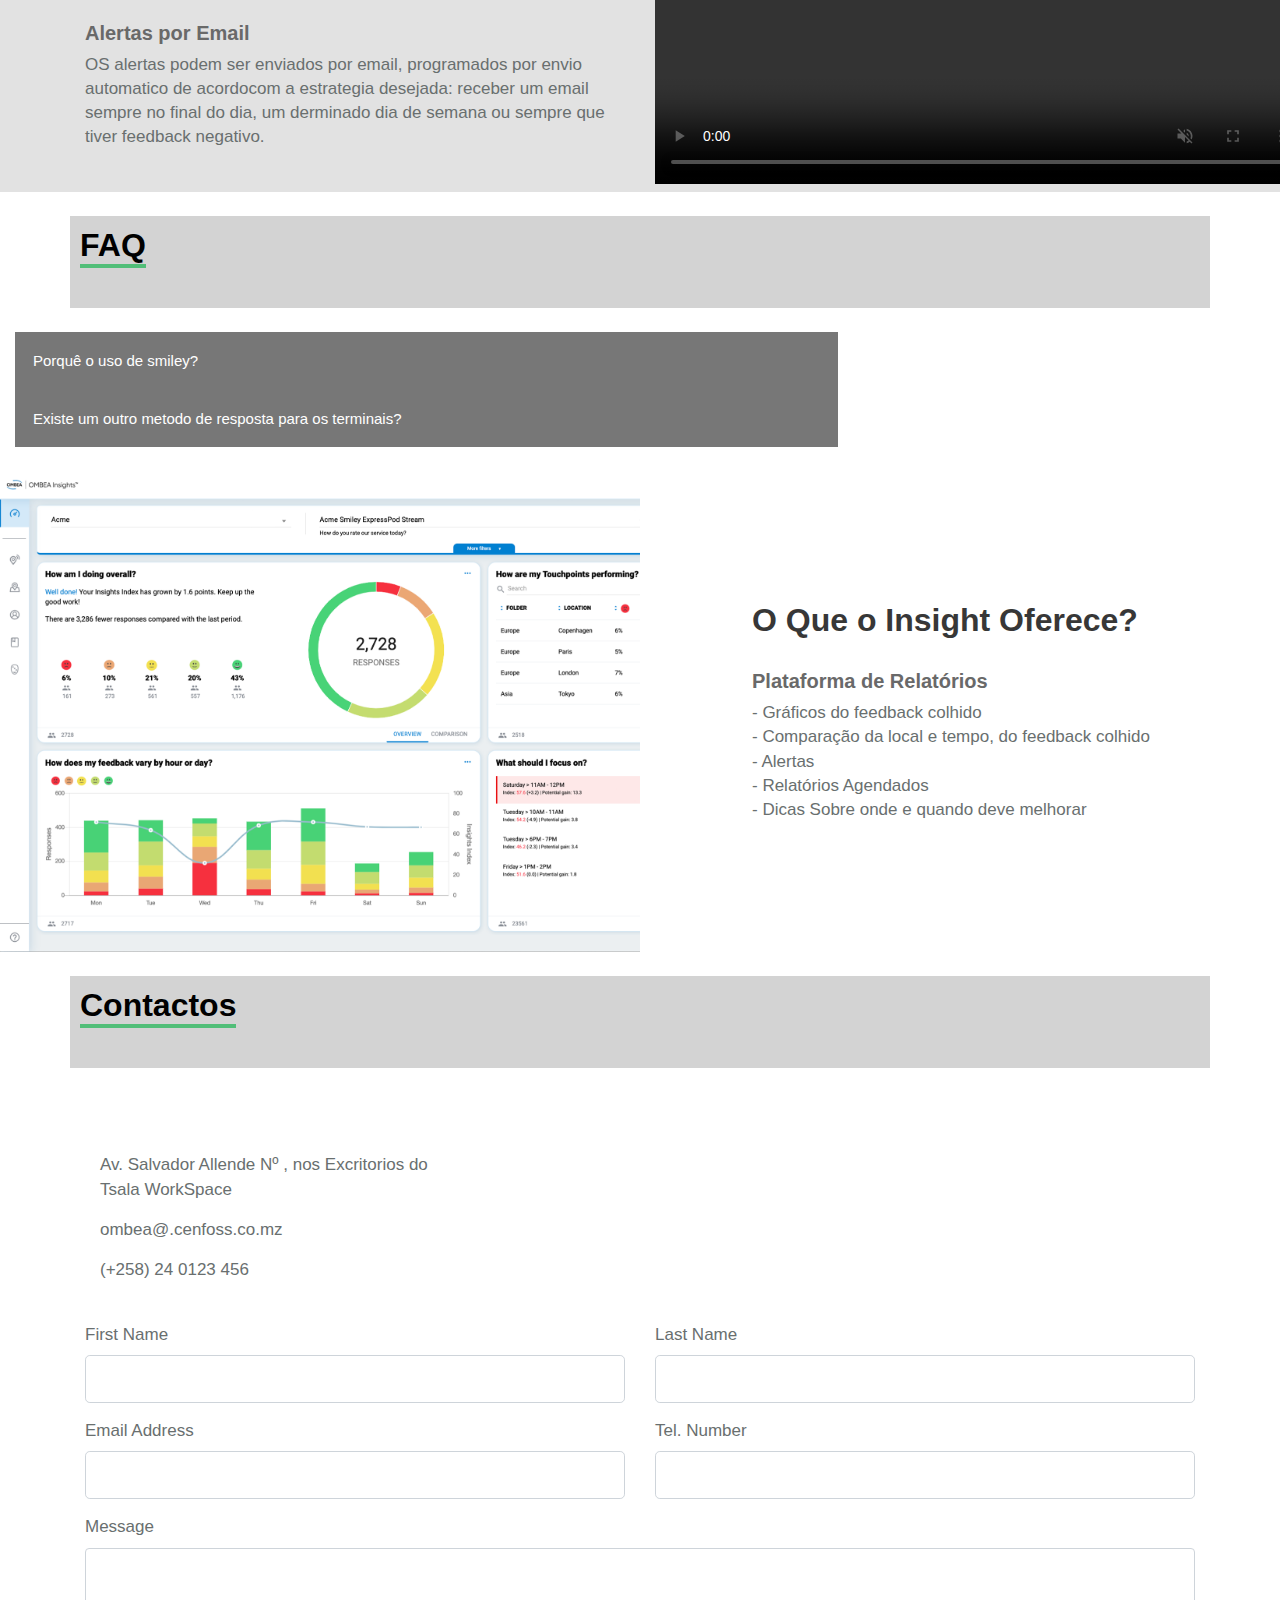
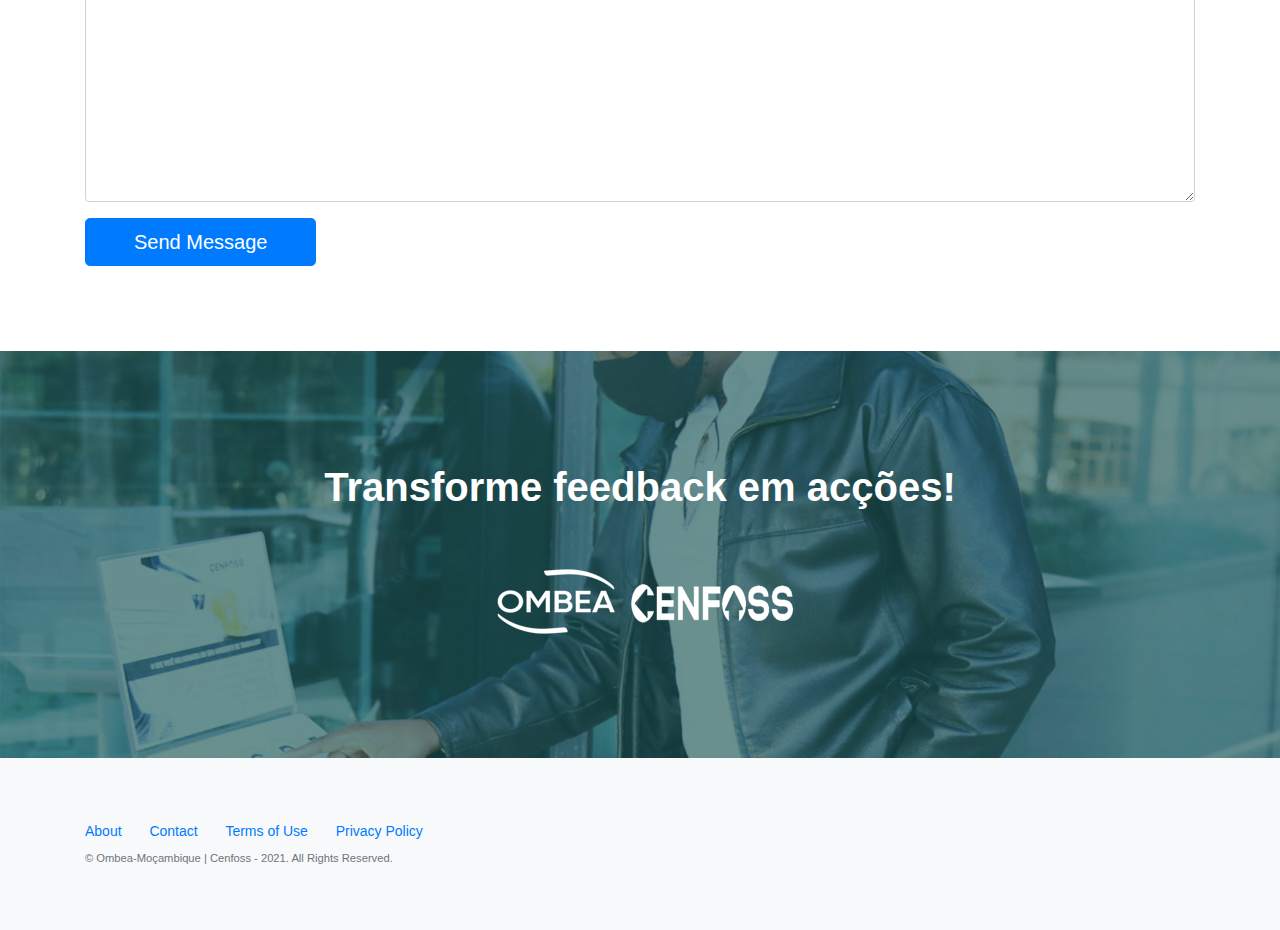
==== commit 121b5299: "22/03/2021 Commit - Add Section contacts, new nav(header section update), add titles, new colours an" ====
--- a/index.html
+++ b/index.html
@@ -2,379 +2,624 @@
 <html lang="en">
 
 <head>
-
-  <meta charset="utf-8">
-  <meta name="viewport" content="width=device-width, initial-scale=1, shrink-to-fit=no">
-  <meta name="description" content="">
-  <meta name="author" content="">
-
-  <title>Ombea | Cenfoss</title>
-
-  <!-- Bootstrap core CSS -->
-  <link href="vendor/bootstrap/css/bootstrap.min.css" rel="stylesheet">
-
-  <!-- Custom fonts for this template -->
-  <link href="vendor/fontawesome-free/css/all.min.css" rel="stylesheet">
-  <link href="vendor/simple-line-icons/css/simple-line-icons.css" rel="stylesheet" type="text/css">
-  <link href="https://fonts.googleapis.com/css?family=Lato:300,400,700,300italic,400italic,700italic" rel="stylesheet" type="text/css">
-
-  <!-- Custom styles for this template -->
-  <link href="css/landing-page.min.css" rel="stylesheet">
-
-  <!-- extra -->
-   <!-- <link href="assets/bootstrap/css/bootstrap.css" rel="stylesheet">  -->
-     <link href="assets/css/styles.css" rel="stylesheet">
-	 
-	 
-	 
-    
-
-    
-
-    <!-- Modernizr Scripts -->
-    <!-- <script src="assets/js/modernizr-2.7.1.min.js"></script> -->
+    <title>Ombea-Moçambique||Cenfoss</title>
+    <meta charset="utf-8">
+    <meta name="viewport" content="width=device-width, initial-scale=1, shrink-to-fit=no">
+
+
+    <link href="https://fonts.googleapis.com/css?family=Muli:300,400,700,900" rel="stylesheet">
+    <link rel="stylesheet" href="nav/fonts/icomoon/style.css">
+
+    <link rel="stylesheet" href="nav/css/bootstrap.min.css">
+    <link rel="stylesheet" href="nav/css/jquery-ui.css">
+    <link rel="stylesheet" href="nav/css/owl.carousel.min.css">
+    <link rel="stylesheet" href="nav/css/owl.theme.default.min.css">
+    <link rel="stylesheet" href="nav/css/owl.theme.default.min.css">
+
+    <link rel="stylesheet" href="nav/css/jquery.fancybox.min.css">
+
+    <link rel="stylesheet" href="nav/css/bootstrap-datepicker.css">
+
+    <link rel="stylesheet" href="nav/fonts/flaticon/font/flaticon.css">
+
+    <link rel="stylesheet" href="nav/css/aos.css">
+    <link href="nav/css/jquery.mb.YTPlayer.min.css" media="all" rel="stylesheet" type="text/css">
+
+    <link rel="stylesheet" href="nav/css/style.css">
+
+
+
+
+    <!-- Bootstrap core CSS -->
+    <link href="vendor/bootstrap/css/bootstrap.min.css" rel="stylesheet">
+
+
+
+    <!-- Custom fonts for this template -->
+    <!-- <link href="vendor/fontawesome-free/css/all.min.css" rel="stylesheet">
+   <link href="vendor/simple-line-icons/css/simple-line-icons.css" rel="stylesheet" type="text/css">
+   <link href="https://fonts.googleapis.com/css?family=Lato:300,400,700,300italic,400italic,700italic" rel="stylesheet" type="text/css"> -->
+
+    <!-- Custom styles for this template -->
+    <link href="css/landing-page.min.css" rel="stylesheet">
+
+
+    <link href="assets/css/styles.css" rel="stylesheet">
+
+    <style>
+        .collapsible {
+            background-color: #777;
+            color: white;
+            cursor: pointer;
+            padding: 18px;
+            width: 100%;
+            border: none;
+            text-align: left;
+            outline: none;
+            font-size: 15px;
+        }
+        
+        .active,
+        .collapsible:hover {
+            background-color: #555;
+        }
+        
+        .content {
+            padding: 0 18px;
+            display: none;
+            overflow: hidden;
+            background-color: #f1f1f1;
+        }
+    </style>
+
+
+
+
+
 
 </head>
 
-<body>
-
-  <!-- Navigation -->
-  <nav class="navbar navbar-light bg-light static-top">
-    <div class="container">
-      <a class="navbar-brand" href="#">Ombea-Moçambique  | Cenfoss</a>
-      <!-- <a class="btn btn-primary" href="#">Sign In</a> -->
-    </div>
-  </nav>
-
-  <!-- Masthead -->
-  <header class="masthead text-white text-center">
-    <div class="overlay"></div>
-    <div class="container">
-      <div class="row">
-        <div class="col-xl-9 mx-auto">
-          <h1 class="mb-5">Real-Time FEEDBACK Analysis</h1>
+<body data-spy="scroll" data-target=".site-navbar-target" data-offset="300">
+
+    <div class="site-wrap">
+
+        <div class="site-mobile-menu site-navbar-target">
+            <div class="site-mobile-menu-header">
+                <div class="site-mobile-menu-close mt-3">
+                    <span class="icon-close2 js-menu-toggle"></span>
+                </div>
+            </div>
+            <div class="site-mobile-menu-body"></div>
         </div>
-        <div class="col-md-10 col-lg-8 col-xl-7 mx-auto">
-          <form>
-            <div class="form-row">
-              <!-- <div class="col-12 col-md-9 mb-2 mb-md-0">
-                <input type="email" class="form-control form-control-lg" placeholder="Enter your email...">
-              </div> -->
-              <!-- <div class="col-12 col-md-3">
-                <button type="submit" class="btn btn-block btn-lg btn-primary">Sign up!</button> -->
-              </div>
-  
-          </form></div></div></div></header>
-          
-
-         
-
-  <!-- Icons Grid -->
-  <section class="features-icons bg-light text-center">
-    <div class="container">
-      <div class="row">
-        <div class="col-lg-6">
-          <div class="features-icons-item mx-auto mb-5 mb-lg-0 mb-lg-3">
-            <div class="features-icons-icon d-flex">
-              <i class="m-auto text-primary"><img src="img/OMBEA_logo_200.png" alt=""></i>
-            </div>
-            <br>
-            <h3>---| OMBEA |---</h3>
-            
-            <p class="lead mb-0" style="font-size: 18px;"><strong>Ombea</strong> é lider em serviços de análise de feedback para clientes, trabalhadores ou colaboradoes. As soluluções tecnológicas para colecta e análise de feedback desenvolvidaos pela Ombea incluem terminais(ExpessPod), uma plataforma de analise e projeção de feedback(OMbea Insight) e um sistema de Gestão de feedback ao vivo (Ombea Response).</p>
-          </div>
+
+
+        <div class="py-2 bg-light">
+            <div class="container">
+                <div class="row align-items-center">
+                    <div class="col-lg-9 d-none d-lg-block">
+                        <a href="#" class="small mr-3"><span class="icon-question-circle-o mr-2"></span> Tens um questão?</a>
+                        <a href="#" class="small mr-3"><span class="icon-phone2 mr-2"></span> (+258) 84 54 32 511</a>
+                        <a href="#" class="small mr-3"><span class="icon-envelope-o mr-2"></span> info@ombea-mocambique.co.mz</a>
+                    </div>
+                    <!-- <div class="col-lg-3 text-right">
+            <a href="login.html" class="small mr-3"><span class="icon-unlock-alt"></span> Log In</a>
+            <a href="register.html" class="small btn btn-primary px-4 py-2 rounded-0"><span class="icon-users"></span> Register</a>
+          </div> -->
+                </div>
+            </div>
         </div>
-        <div class="col-lg-6">
-          <div class="features-icons-item mx-auto mb-5 mb-lg-0 mb-lg-3">
-            <div class="features-icons-icon d-flex">
-              <i class="m-auto text-primary"><img src="img/logo-cenfoss-official-250px.png" alt=""></i>
-            </div>
-            <br>
-            <h3>---| CENFOSS |---</h3>
-            <p class="lead mb-0">Estabelecida em 2006 a <strong>CENFOSS</strong> é uma empresa de consultoria e formação na área de tecnologias de Informação e Comunicacão. Visando ampliar os eu raio geografico de acção, estabeleceu uma parceria en regimede exclusividade com a Ombea para a Africa Autral.</p>
-          </div>
+        <header class="site-navbar py-4 js-sticky-header site-navbar-target" role="banner">
+
+            <div class="container">
+                <div class="d-flex align-items-center">
+                    <div class="site-logo">
+                        <a href="index.html" class="d-block">
+                            <!-- <img src="images/logo.jpg" alt="Image" class="img-fluid"> -->
+                            <h1 style="font-size:large;">Ombea-Moçambique | Cenfoss</h1>
+                        </a>
+                    </div>
+                    <div class="mr-auto">
+                        <nav class="site-navigation position-relative text-right" role="navigation">
+                            <ul class="site-menu main-menu js-clone-nav mr-auto d-none d-lg-block">
+                                <li class="active">
+                                    <a href="#" class="nav-link text-left">Home</a>
+                                </li>
+                                <li class="has-children">
+                                    <a href="#products" class="nav-link text-left">Produtos</a>
+                                    <ul class="dropdown">
+                                        <li><a href="">ExpessPod S Lite</a></li>
+                                        <li><a href="#ExpresspodL">ExpessPod L 4G</a></li>
+                                        <li><a href="">ExpessTab</a></li>
+                                        <li><a href="">Response Pad</a></li>
+                                        <li class=""><a href="#Insight">Insight</a></li>
+
+                                    </ul>
+                                </li>
+                                <li>
+                                    <a href="#about" class="nav-link text-left">Sobre</a>
+                                </li>
+                                <li class="has-children">
+                                    <a href="#advantages" class="nav-link text-left">Vantagens</a>
+                                    <ul class="dropdown">
+                                        <li><a href="">Funcionalidades</a></li>
+                                        <li><a href="#FAQ">FAQ</a></li>
+                                        <!-- <li><a href="about.html">ExpessTab</a></li>
+					<li><a href="about.html">Response Pad</a></li> -->
+
+                                    </ul>
+                                </li>
+                                <li>
+                                    <a href="#contacts" class="nav-link text-left">Contactos</a>
+                                </li>
+                            </ul>
+                            </ul>
+                        </nav>
+
+                    </div>
+                    <div class="ml-auto">
+                        <div class="social-wrap">
+                            <a href="#"><span class="icon-facebook"></span></a>
+                            <a href="#"><span class="icon-twitter"></span></a>
+                            <a href="#"><span class="icon-linkedin"></span></a>
+
+                            <a href="#" class="d-inline-block d-lg-none site-menu-toggle js-menu-toggle text-black"><span
+                class="icon-menu h3"></span></a>
+                        </div>
+                    </div>
+
+                </div>
+            </div>
+
+        </header>
+        <header class="masthead text-white text-center">
+            <div class="overlay"></div>
+            <div class="container">
+                <div class="row">
+                    <div class="col-xl-9 mx-auto">
+                        <h1 class="mb-5">Real-Time FEEDBACK Analysis</h1>
+                    </div>
+                    <div class="col-md-10 col-lg-8 col-xl-7 mx-auto">
+
+        </header>
+
+        <section class="features-icons bg-light text-center" id="about">
+            <div class="container">
+                <div class="row">
+                    <div class="col-lg-6">
+                        <div class="features-icons-item mx-auto mb-5 mb-lg-0 mb-lg-3">
+                            <div class="features-icons-icon d-flex">
+                                <i class="m-auto text-primary"><img src="img/OMBEA_logo_200.png" alt=""></i>
+                            </div>
+                            <br>
+                            <h3>---| OMBEA |---</h3>
+
+                            <p class="lead mb-0" style="font-size: 18px;"><strong>Ombea</strong> é lider em serviços de análise de feedback para clientes, trabalhadores ou colaboradoes. As soluluções tecnológicas para colecta e análise de feedback desenvolvidaos pela Ombea incluem terminais(ExpessPod),
+                                uma plataforma de analise e projeção de feedback(OMbea Insight) e um sistema de Gestão de feedback ao vivo (Ombea Response).</p>
+                        </div>
+                    </div>
+                    <div class="col-lg-6">
+                        <div class="features-icons-item mx-auto mb-5 mb-lg-0 mb-lg-3">
+                            <div class="features-icons-icon d-flex">
+                                <i class="m-auto text-primary"><img src="img/logo-cenfoss-official-250px.png" alt=""></i>
+                            </div>
+                            <br>
+                            <h3>---| CENFOSS |---</h3>
+                            <p class="lead mb-0">Estabelecida em 2006 a <strong>CENFOSS</strong> é uma empresa de consultoria e formação na área de tecnologias de Informação e Comunicacão. Visando ampliar os eu raio geografico de acção, estabeleceu uma parceria en regimede
+                                exclusividade com a Ombea para a Africa Autral.</p>
+                        </div>
+                    </div>
+
+                </div>
+            </div>
+        </section>
+
+
+        <!-- extra -->
+        <!-- <img src="img/ombea.jpg" alt=""> -->
+
+
+
+        <div class="container" id="advantages" style="background-color: lightgray; padding: 10px;">
+            <h2 class="section-title-underline">
+                <span>Vantagens</span>
+
+            </h2>
+
         </div>
-        <!-- <div class="col-lg-4">
-          <div class="features-icons-item mx-auto mb-0 mb-lg-3">
-            <div class="features-icons-icon d-flex">
-              <i class="icon-check m-auto text-primary"></i>
-            </div>
-            <h3>MHosting</h3>
-            <p class="lead mb-0">Ready to use with your own content, or customize the source files!</p>
-          </div>
+        <br>
+
+        <!-- Vantagens-->
+        <section class="showcase">
+
+
+            <div class="container-fluid p-0">
+
+
+                <div class="row no-gutters">
+
+                    <div class="col-lg-6 order-lg-2 text-white showcase-img" style="background-image: url('img/details2.jpg');"></div>
+                    <div class="col-lg-6 order-lg-1 my-auto showcase-text">
+                        <h2>Versatilidade</h2>
+                        <p class="lead mb-0" style="font-size: 17px;">Os Terminais da <strong>Ombea</strong> adequam-se facilmnete para clientes, colaboradores, eGovernance, desenvolvemento de estratégias, análise e projecção de tendencias, particpantes e conferenias, e muito mais. Os Terminais de
+                            feedback podem ser colocadas em grandes superficies comerciais, empresas, instituições publicas, cafés, basicamente em qualquer ramo da actividade onde é necessario obter o feedback. </p>
+                    </div>
+                </div>
+                <div class="row no-gutters">
+                    <div class="col-lg-6 text-white showcase-img" style="background-image: url('img/details3.jpg');"></div>
+                    <div class="col-lg-6 my-auto showcase-text">
+                        <h2>Relevância & Simplicidade</h2>
+                        <p class="lead mb-0">Os terminais da Ombea ajudam a colher 30 vezes mais respostasem relação a outros meios convencionais , como pesqiusa por email ou telefone. Ao adicionar os dados do feedback aos seus dados especificos, irá convence-se com facilidade
+                            de uso de serviço , a relevância e a melhor forma de reagir em tempo real</p>
+                    </div>
+                </div>
+                <div class="row no-gutters">
+                    <div class="col-lg-6 order-lg-2 text-white showcase-img" style="background-image: url('img/ombea.jpg');"></div>
+                    <div class="col-lg-6 order-lg-1 my-auto showcase-text">
+                        <h2>Segurança</h2>
+                        <p class="lead mb-0">Os terminais da OMBEA possuem medidas anti adulteração de dados, todo o feedback é filtrado, tornando improvável a manipulação de dados</p>
+                    </div>
+                </div>
+            </div>
+        </section>
+        <br>
+
+        <!-- <div class="row mb-5 justify-content-center text-center">
+				<div class="col-lg-4 mb-5">
+				  <h2 class="section-title-underline mb-5">
+					<span>Productos</span>
+				  </h2>
+				</div>
+			  </div> -->
+        <!-- Features -->
+        <section class="ourFeatures" id="section-2">
+
+            <div class="container" id="products">
+                <h2 class="section-title-underline mb-5">
+                    <span>Productos</span>
+                </h2>
+
+                <div class="row" style="background-color: mediumaquamarine; padding: 15px;">
+                    <div class="col-lg-5 col-md-5">
+
+                        <img class="img-iPhone" src="img/ombea devices/mega-menu-left.png" alt="">
+                    </div>
+                    <div class="col-lg-6 col-md-6 col-md-offset-1">
+                        <h2>ExpessPod S Lite</h2>
+                        <div class="features">
+                            <!-- Main Points -->
+
+                            <h3>Ombea ExpessPod S Lite</h3>
+                            <!-- Main Title -->
+                            <p>É adequado para experencias 1:1(Um á um), e podeser colocado numa recepcão, num caixa ou qualquer sitio onde se pretende obter feedback de um serviço, producto ou cliente. </p>
+                            <!-- Main Text -->
+                        </div>
+                        <!-- End Main Points -->
+
+                    </div>
+                </div>
+                <br>
+                <div class="row" style="background-color: lightseagreen;padding: 15px;" id="ExpresspodL">
+
+                    <div class="col-lg-6 col-md-6 col-md-offset-1">
+                        <h2>ExpessPod L</h2>
+                        <div class="features">
+                            <!-- Main Points -->
+
+                            <h3>Ombea ExpessPod L 4G ou Lite</h3>
+                            <!-- Main Title -->
+                            <p>Devido a sua caracteristica pode ser colocado em áreas de passagem de pessoas, por exemplo nas entradas ou saídas dos centros comerciais, balcões de um banco, restaurante, cafés etc. </p>
+                            <!-- Main Text -->
+                        </div>
+                        <!-- End Main Points -->
+
+                    </div>
+                    <div class="col-lg-5 col-md-5">
+
+                        <img class="img-iPhone" src="img/ombea devices/mega-menu-left.png" alt="">
+                    </div>
+                </div>
+                <br>
+
+                <div class="row" style="background-color: mediumaquamarine; padding: 15px;">
+                    <div class="col-lg-5 col-md-5">
+
+                        <img class="img-iPhone" src="img/ombea devices/mega-menu-left.png" alt="">
+                    </div>
+                    <div class="col-lg-6 col-md-6 col-md-offset-1">
+                        <h2>ExpessTab</h2>
+                        <div class="features">
+                            <!-- Main Points -->
+
+                            <h3>Ombea ExpessTab</h3>
+                            <!-- Main Title -->
+                            <p>É usado quando se pretende fazer mais de uma questão. É ideal para colecta de feedback de clientes, colaboradoes ou trabalhadores com disponibidade de para responder várias questões.</p>
+                            <!-- Main Text -->
+                        </div>
+                        <!-- End Main Points -->
+
+                    </div>
+                </div>
+                <br>
+                <div class="row" style="background-color: lightseagreen;padding: 15px;">
+
+                    <div class="col-lg-6 col-md-6 col-md-offset-1">
+                        <h2>RESPONSE PAD</h2>
+                        <div class="features">
+                            <!-- Main Points -->
+
+                            <h3>Ombea Response Pad</h3>
+                            <!-- Main Title -->
+                            <p style="color: #fff;">Devido a sua caracteristica pode ser colocado em áreas de passagem de pessoas, por exemplo nas entradas ou saídas dos centros comerciais, balcões de um banco, restaurante, cafés etc. </p>
+                            <!-- Main Text -->
+                        </div>
+                        <!-- End Main Points -->
+
+                    </div>
+                    <div class="col-lg-5 col-md-5">
+
+                        <img class="img-iPhone" src="img/ombea devices/responsetab.png" alt="">
+                    </div>
+                </div>
+
+
+
+                <div class="row featuresBtm">
+
+                    <div class="col-md-6" id="Insight">
+                        <hr>
+                        <hr>
+                        <h2>Ombea INSIGHT</h2>
+
+                        <h3>Plataforma Ombea Insight</h3>
+                        <p>A plataforma Ombea Insight é uma aplicação web para analise e projecção tendencias com base no feedback colhido pelo ExpessPod. Esta plataforma é rica em varias funcionalidades. Facilmente pode ser consultado o feedback. A plataforma
+                            consegue comparar várias localizaçõe e fazer cruzamento de Informação, ter sugestões sobre ondee como melhorar o feedback negativo, d forma precisa e em tempo real.</p>
+                        <h3>Alertas por Email</h3>
+                        <p>OS alertas podem ser enviados por email, programados por envio automatico de acordocom a estrategia desejada: receber um email sempre no final do dia, um derminado dia de semana ou sempre que tiver feedback negativo.</p>
+
+
+                    </div>
+                    <!-- <div class="col-md-5 col-md-offset-1">
+                        <img src="img/details1-700.png" class="img-btm" alt="" title="">
+                    </div> -->
+                    <div class="col-lg-6 order-lg-1 text-white showcase-img"><video width="650" height="500" loop controls autoplay muted>
+                        <source src="img/OMBEA-AD-interactive-animation.mp4" type="video/mp4">
+                      
+                        Your browser does not support the video tag.
+                        </video></div>
+                </div>
+
+
+            </div>
+            <!-- /.row -->
+
+            </div>
+            <!-- /.container -->
+
+        </section>
+
+        <!-- /.ourFeatures -->
+        <br>
+        <div class="container" id="FAQ" style="background-color: lightgray; padding: 10px;">
+            <h2 class="section-title-underline">
+                <span>FAQ</span>
+
+            </h2>
+
+        </div>
+        <br>
+
+        <!-- collapseble -->
+        <!-- <button type="button" class="collapsible">Porquê o uso de smiley</button>
+        <div class="content">
+            <p> O Smiley e um simbolo usados em cominicaçoes para transmiitir uma emoção.</p>
+			
         </div> -->
-      </div>
-    </div>
-  </section> 
-
-
- <!-- extra -->
- <!-- <img src="img/ombea.jpg" alt=""> -->
- 
- 
-    
-  <!-- Image Showcases -->
-  <section class="showcase">
-    <div class="container-fluid p-0">
-      <div class="row no-gutters">
-
-        <div class="col-lg-6 order-lg-2 text-white showcase-img" style="background-image: url('img/details2.jpg');"></div>
-        <div class="col-lg-6 order-lg-1 my-auto showcase-text">
-          <h2>O Que Oferemos?</h2>
-          <p class="lead mb-0" style="font-size: 17px;">Os Terminais da <strong>Ombea</strong> adequam-se facilmnete para clientes, colaboradores, eGovernance, desenvolvemento de estratégias, análise  e projecção de tendencias, particpantes e conferenias, e  muito mais. Os Terminais de feedback podem ser colocadas em grandes superficies comerciais, empresas, instituições publicas, cafés, basicamente em qualquer ramo da actividade onde é necessario obter o feedback. </p>
+        <div class="col-lg-8 col-md-8">
+            <!-- <p>Smiley</p> -->
+            <button type="button" class="collapsible">Porquê o uso de smiley?</button>
+            <div class="content">
+                <p>O Smiley e um simbolo usados em cominicaçoes para transmiitir uma emoção. As expressões faciais servem para desmostrar uma opinião sobre uma determinada ques questão. Na maioria do feedback o smiley é suficiente para obter um resultado
+                    de uma pesquisa.</p>
+            </div>
+
+            <!-- <p>Collapsible Set:</p> -->
+            <button type="button" class="collapsible">Existe um outro metodo de resposta para os terminais?</button>
+            <div class="content">
+                <p>Sendo necessario outro tipo de resposta, os terminais Ombea são facilmente são convertidos de smiley para múltipla escolha, usando as letras A á E, dereccionando assimo utilizador auma resposta mais concreta.</p>
+            </div>
         </div>
-      </div>
-      <div class="row no-gutters">
-        <div class="col-lg-6 text-white showcase-img" style="background-image: url('img/details3.jpg');"></div>
-        <div class="col-lg-6 my-auto showcase-text">
-          <h2>As Conclusões são Crediveis?</h2>
-          <p class="lead mb-0">Os terminais da Ombea ajudam a colher 30 vezes mais respostasem relação a outros meios convencionais , como pesqiusa por email ou telefone. Ao adicionar os dados do feedback aos seus dados especificos, irá convence-se com facilidade de uso de serviço , a relevância e a melhor forma de reagir em tempo real</p>
-        </div>
-      </div>
-      <div class="row no-gutters">
-        <div class="col-lg-6 order-lg-2 text-white showcase-img" style="background-image: url('img/ombea.jpg');"></div>
-        <div class="col-lg-6 order-lg-1 my-auto showcase-text">
-          <h2>É possivel viciar os dados?</h2>
-          <p class="lead mb-0">Os terminais da OMBEA possuem medidas anti adulteração de dados, todo o feedback é filtrado, tornando improvável a manipulação de dados</p>
-        </div>
-      </div>
-    </div>
-  </section>
-<br>
-
-  
-    <!-- Features -->
-    <section class="ourFeatures" id="section-2">
-
-      <div class="container">
- 
-
-<div class="row">
-				<div class="col-lg-5 col-md-5">
-				
-					<img class="img-iPhone" src="img/ombea devices/mega-menu-left.png" alt="">
-				</div>
-				<div class="col-lg-6 col-md-6 col-md-offset-1">
-				 <h2>ExpessPod S Lite</h2> 
-					<div class="features"><!-- Main Points -->
-					
-						<h3>Ombea ExpessPod S Lite</h3><!-- Main Title -->
-						<p>É  adequado para experencias 1:1(Um á um), e podeser colocado numa recepcão, num caixa ou qualquer sitio onde se pretende obter feedback de um serviço, producto ou cliente. </p><!-- Main Text -->
-					</div><!-- End Main Points -->
-					
-				</div>
-      </div>
-      <br>
-      <div class="row">
-				
-				<div class="col-lg-6 col-md-6 col-md-offset-1">
-				 <h2>ExpessPod L</h2> 
-					<div class="features"><!-- Main Points -->
-					
-						<h3>Ombea ExpessPod L 4G ou Lite</h3><!-- Main Title -->
-						<p>Devido a sua caracteristica pode ser colocado em áreas de passagem de pessoas, por exemplo nas entradas ou saídas dos centros comerciais, balcões de um banco, restaurante, cafés etc. </p><!-- Main Text -->
-					</div><!-- End Main Points -->
-					
-        </div>
-        <div class="col-lg-5 col-md-5">
-				
-					<img class="img-iPhone" src="img/ombea devices/mega-menu-left.png" alt="">
-				</div>
-      </div>
-      <br>
-
-      <div class="row">
-				<div class="col-lg-5 col-md-5">
-				
-					<img class="img-iPhone" src="img/ombea devices/mega-menu-left.png" alt="">
-				</div>
-				<div class="col-lg-6 col-md-6 col-md-offset-1">
-				 <h2>ExpessTab</h2> 
-					<div class="features"><!-- Main Points -->
-					
-						<h3>Ombea ExpessTab</h3><!-- Main Title -->
-						<p>É usado quando se pretende fazer mais de uma questão. É  ideal para colecta de feedback de clientes, colaboradoes ou trabalhadores com disponibidade de para responder várias questões.</p><!-- Main Text -->
-					</div><!-- End Main Points -->
-					
-				</div>
-      </div>
-      <br>
-      <div class="row">
-				
-				<div class="col-lg-6 col-md-6 col-md-offset-1">
-          <h2>RESPONSE PAD</h2> 
-					<div class="features"><!-- Main Points -->
-					
-            <h3>Ombea Response Pad</h3><!-- Main Title -->
-						<p>Devido a sua caracteristica pode ser colocado em áreas de passagem de pessoas, por exemplo nas entradas ou saídas dos centros comerciais, balcões de um banco, restaurante, cafés etc. </p><!-- Main Text -->
-					</div><!-- End Main Points -->
-					
-        </div>
-        <div class="col-lg-5 col-md-5">
-				
-					<img class="img-iPhone" src="img/ombea devices/responsetab.png" alt="">
-				</div>
-			</div>
-
-      
-      
-<div class="row featuresBtm">
-  <div class="col-md-6">
-    <h2>Ombea INSIGHT</h2>
-    <h3>Plataforma Ombea Insight</h3>
-    <p>A plataforma Ombea Insight é uma aplicação web para analise e projecção tendencias com base no feedback colhido pelo ExpessPod. Esta plataforma é rica em varias funcionalidades. Facilmente pode ser consultado o feedback. A plataforma consegue comparar várias localizaçõe e fazer cruzamento de Informação, ter sugestões sobre ondee como melhorar o feedback negativo, d forma precisa  e em tempo real.</p>
-    <h3>Alertas por Email</h3>
-    <p>OS alertas podem ser enviados por email, programados por envio automatico de acordocom a estrategia desejada: receber um email sempre no final do dia, um derminado dia de semana ou sempre que tiver feedback negativo.</p>
-   
-   
-  </div>
-  <div class="col-md-5 col-md-offset-1">
-    <img src="img/details1-700.png" class="img-btm" alt="" title="">
-  </div>
-</div>
-
- 
-        </div> <!-- /.row -->
-
-      </div> <!-- /.container -->
-
-    </section> <!-- /.ourFeatures -->
-
-    <section class="showcase">
-      <div class="container-fluid p-0">
-        <div class="row no-gutters">
-  
-          <div class="col-lg-6 order-lg-1 text-white showcase-img" style="background-image: url('img/iphone.png');"></div>
-          <div class="col-lg-6 order-lg-2 my-auto showcase-text">
-            <h2>O Que o Insight Oferece?</h2>
-            <h3>Plataforma de Relatórios</h3>
-            <p class="lead mb-0" style="font-size: 17px;"> - Gráficos do feedback colhido </p>
-            <p class="lead mb-0" style="font-size: 17px;"> - Comparação da local e tempo, do feedback colhido </p>
-            <p class="lead mb-0" style="font-size: 17px;"> - Alertas </p>
-            <p class="lead mb-0" style="font-size: 17px;"> - Relatórios Agendados </p>
-            <p class="lead mb-0" style="font-size: 17px;"> - Dicas Sobre  onde e quando deve melhorar  </p>
-
-          </div>
-        </div>
-        <!-- <div class="row no-gutters">
-          <div class="col-lg-6 text-white showcase-img" style="background-image: url('img/details3.jpg');"></div>
-          <div class="col-lg-6 my-auto showcase-text">
-            <h2>As Conclusões são Crediveis?</h2>
-            <p class="lead mb-0">Os terminais da Ombea ajudam a colher 30 vezes mais respostasem relação a outros meios convencionais , como pesqiusa por email ou telefone. Ao adicionar os dados do feedback aos seus dados especificos, irá convence-se com facilidade de uso de serviço , a relevância e a melhor forma de reagir em tempo real</p>
-          </div>
-        </div>
-        <div class="row no-gutters">
-          <div class="col-lg-6 order-lg-2 text-white showcase-img" style="background-image: url('img/ombea.jpg');"></div>
-          <div class="col-lg-6 order-lg-1 my-auto showcase-text">
-            <h2>É possivel viciar os dados?</h2>
-            <p class="lead mb-0">Os terminais da OMBEA possuem medidas anti adulteração de dados, todo o feedback é filtrado, tornando improvável a manipulação de dados</p>
-          </div>
-        </div> -->
-      </div>
-    </section>
-
-  <!-- Testimonials -->
-  <!-- <section class="testimonials text-center bg-light">
-    <div class="container">
-      <h2 class="mb-5">What people are saying...</h2>
-      <div class="row">
-        <div class="col-lg-4">
-          <div class="testimonial-item mx-auto mb-5 mb-lg-0">
-            <img class="img-fluid rounded-circle mb-3" src="img/testimonials-1.jpg" alt="">
-            <h5>Margaret E.</h5>
-            <p class="font-weight-light mb-0">"This is fantastic! Thanks so much guys!"</p>
-          </div>
-        </div>
-        <div class="col-lg-4">
-          <div class="testimonial-item mx-auto mb-5 mb-lg-0">
-            <img class="img-fluid rounded-circle mb-3" src="img/testimonials-2.jpg" alt="">
-            <h5>Fred S.</h5>
-            <p class="font-weight-light mb-0">"Bootstrap is amazing. I've been using it to create lots of super nice landing pages."</p>
-          </div>
-        </div>
-        <div class="col-lg-4">
-          <div class="testimonial-item mx-auto mb-5 mb-lg-0">
-            <img class="img-fluid rounded-circle mb-3" src="img/testimonials-3.jpg" alt="">
-            <h5>Sarah W.</h5>
-            <p class="font-weight-light mb-0">"Thanks so much for making these free resources available to us!"</p>
-          </div>
-        </div>
-      </div>
-    </div>
-  </section> -->
-
-  <!-- Call to Action -->
-  <section class="call-to-action text-white text-center">
-    <div class="overlay"></div>
-    <div class="container">
-      <div class="row">
-        <div class="col-xl-9 mx-auto">
-          <h1 class="mb-5">Transforme feedback em acções!</h1>
-        </div>
-        <div class="col-md-10 col-lg-8 col-xl-7 mx-auto">
-          <div class="features-icons-icon d-flex">
-            <i class="m-auto text-primary"><img src="img/merge-320.png" alt=""></i>
-          </div>
-          
-        </div>
-      </div>
-    </div>
-  </section>
-
-  <!-- Footer -->
-  <footer class="footer bg-light">
-    <div class="container">
-      <div class="row">
-        <div class="col-lg-6 h-100 text-center text-lg-left my-auto">
-          <ul class="list-inline mb-2">
-            <li class="list-inline-item">
-              <a href="#">About</a>
-            </li>
-            <li class="list-inline-item">&sdot;</li>
-            <li class="list-inline-item">
-              <a href="#">Contact</a>
-            </li>
-            <li class="list-inline-item">&sdot;</li>
-            <li class="list-inline-item">
-              <a href="#">Terms of Use</a>
-            </li>
-            <li class="list-inline-item">&sdot;</li>
-            <li class="list-inline-item">
-              <a href="#">Privacy Policy</a>
-            </li>
-          </ul>
-          <p class="text-muted small mb-4 mb-lg-0">&copy; Ombea-Moçambique | Cenfoss - 2021. All Rights Reserved.</p>
-        </div>
-        <div class="col-lg-6 h-100 text-center text-lg-right my-auto">
-          <ul class="list-inline mb-0">
-            <li class="list-inline-item mr-3">
-              <a href="#">
-                <i class="fab fa-facebook fa-2x fa-fw"></i>
-              </a>
-            </li>
-            <li class="list-inline-item mr-3">
-              <a href="#">
-                <i class="fab fa-twitter-square fa-2x fa-fw"></i>
-              </a>
-            </li>
-            <li class="list-inline-item">
-              <a href="#">
-                <i class="fab fa-instagram fa-2x fa-fw"></i>
-              </a>
-            </li>
-          </ul>
-        </div>
-      </div>
-    </div>
-  </footer>
-
-  <!-- Bootstrap core JavaScript -->
-  <script src="vendor/jquery/jquery.min.js"></script>
-  <script src="vendor/bootstrap/js/bootstrap.bundle.min.js"></script>
-
-
-
+        <br>
+
+        <!-- end collapse -->
+
+        <section class="showcase">
+            <div class="container-fluid p-0">
+                <div class="row no-gutters">
+
+                    <div class="col-lg-6 order-lg-1 text-white showcase-img" style="background-image: url('img/ombea\ devices/insight.png');"></div>
+                    <!-- <div class="col-lg-6 order-lg-1 text-white showcase-img"><video width="650" height="500" loop controls autoplay muted>
+                        <source src="img/OMBEA-AD-interactive-animation.mp4" type="video/mp4">
+                      
+                        Your browser does not support the video tag.
+                        </video></div> -->
+                    <div class="col-lg-6 order-lg-2 my-auto showcase-text">
+                        <h2>O Que o Insight Oferece?</h2>
+                        <h3>Plataforma de Relatórios</h3>
+                        <p class="lead mb-0" style="font-size: 17px;"> - Gráficos do feedback colhido </p>
+                        <p class="lead mb-0" style="font-size: 17px;"> - Comparação da local e tempo, do feedback colhido </p>
+                        <p class="lead mb-0" style="font-size: 17px;"> - Alertas </p>
+                        <p class="lead mb-0" style="font-size: 17px;"> - Relatórios Agendados </p>
+                        <p class="lead mb-0" style="font-size: 17px;"> - Dicas Sobre onde e quando deve melhorar </p>
+
+                    </div>
+                </div>
+                <br>
+                <div class="container" id="contacts" style="background-color: lightgray; padding: 10px;">
+                    <h2 class="section-title-underline">
+                        <span>Contactos</span>
+
+                    </h2>
+
+                </div>
+                <div class="site-section">
+                    <div class="container">
+                        <div class="col-md-4">
+                            <div>
+
+                                <p><span class="glyphicon glyphicon-home"></span></i> Av. Salvador Allende Nº , nos Excritorios do Tsala WorkSpace</p>
+                                <p><i class="fa fa-paper-plane" aria-hidden="true"></i> ombea@.cenfoss.co.mz</p>
+
+                                <p><i class="fa fa-phone" aria-hidden="true"></i> (+258) 24 0123 456</p>
+                            </div>
+                            <br>
+                        </div>
+                        <div class="row">
+                            <div class="col-md-6 form-group">
+                                <label for="fname">First Name</label>
+                                <input type="text" id="fname" class="form-control form-control-lg">
+                            </div>
+                            <div class="col-md-6 form-group">
+                                <label for="lname">Last Name</label>
+                                <input type="text" id="lname" class="form-control form-control-lg">
+                            </div>
+                        </div>
+                        <div class="row">
+                            <div class="col-md-6 form-group">
+                                <label for="eaddress">Email Address</label>
+                                <input type="text" id="eaddress" class="form-control form-control-lg">
+                            </div>
+                            <div class="col-md-6 form-group">
+                                <label for="tel">Tel. Number</label>
+                                <input type="text" id="tel" class="form-control form-control-lg">
+                            </div>
+                        </div>
+                        <div class="row">
+                            <div class="col-md-12 form-group">
+                                <label for="message">Message</label>
+                                <textarea name="" id="message" cols="30" rows="10" class="form-control"></textarea>
+                            </div>
+                        </div>
+
+                        <div class="row">
+                            <div class="col-12">
+                                <input type="submit" value="Send Message" class="btn btn-primary btn-lg px-5">
+                            </div>
+                        </div>
+                    </div>
+                </div>
+
+                <!-- Call to Action -->
+                <section class="call-to-action text-white text-center">
+                    <div class="overlay"></div>
+                    <div class="container">
+                        <div class="row">
+                            <div class="col-xl-9 mx-auto">
+                                <h1 class="mb-5">Transforme feedback em acções!</h1>
+                            </div>
+                            <div class="col-md-10 col-lg-8 col-xl-7 mx-auto">
+                                <div class="features-icons-icon d-flex">
+                                    <i class="m-auto text-primary"><img src="img/merge-320.png" alt=""></i>
+                                </div>
+
+                            </div>
+                        </div>
+                    </div>
+                </section>
+
+                <footer class="footer bg-light">
+                    <div class="container">
+                        <div class="row">
+                            <div class="col-lg-6 h-100 text-center text-lg-left my-auto">
+                                <ul class="list-inline mb-2">
+                                    <li class="list-inline-item">
+                                        <a href="#">About</a>
+                                    </li>
+                                    <li class="list-inline-item">&sdot;</li>
+                                    <li class="list-inline-item">
+                                        <a href="#">Contact</a>
+                                    </li>
+                                    <li class="list-inline-item">&sdot;</li>
+                                    <li class="list-inline-item">
+                                        <a href="#">Terms of Use</a>
+                                    </li>
+                                    <li class="list-inline-item">&sdot;</li>
+                                    <li class="list-inline-item">
+                                        <a href="#">Privacy Policy</a>
+                                    </li>
+                                </ul>
+                                <p class="text-muted small mb-4 mb-lg-0">&copy; Ombea-Moçambique | Cenfoss - 2021. All Rights Reserved.</p>
+                            </div>
+                            <div class="col-lg-6 h-100 text-center text-lg-right my-auto">
+                                <ul class="list-inline mb-0">
+                                    <li class="list-inline-item mr-3">
+                                        <a href="#">
+                                            <i class="fab fa-facebook fa-2x fa-fw"></i>
+                                        </a>
+                                    </li>
+                                    <li class="list-inline-item mr-3">
+                                        <a href="#">
+                                            <i class="fab fa-twitter-square fa-2x fa-fw"></i>
+                                        </a>
+                                    </li>
+                                    <li class="list-inline-item">
+                                        <a href="#">
+                                            <i class="fab fa-instagram fa-2x fa-fw"></i>
+                                        </a>
+                                    </li>
+                                </ul>
+                            </div>
+                        </div>
+                    </div>
+                </footer>
+                <!-- .site-wrap -->
+
+
+                <!-- loader -->
+                <div id="loader" class="show fullscreen"><svg class="circular" width="48px" height="48px"><circle class="path-bg" cx="24" cy="24" r="22" fill="none" stroke-width="4" stroke="#eeeeee"/><circle class="path" cx="24" cy="24" r="22" fill="none" stroke-width="4" stroke-miterlimit="10" stroke="#51be78"/></svg></div>
+
+                <script src="nav/js/jquery-3.3.1.min.js"></script>
+                <script src="nav/js/jquery-migrate-3.0.1.min.js"></script>
+                <script src="nav/js/jquery-ui.js"></script>
+                <script src="nav/js/popper.min.js"></script>
+                <script src="nav/js/bootstrap.min.js"></script>
+                <script src="nav/js/owl.carousel.min.js"></script>
+                <!-- <script src="nav/js/jquery.stellar.min.js"></script> -->
+                <script src="nav/js/jquery.countdown.min.js"></script>
+                <script src="nav/js/bootstrap-datepicker.min.js"></script>
+                <script src="nav/js/jquery.easing.1.3.js"></script>
+                <script src="nav/js/aos.js"></script>
+                <script src="nav/js/jquery.fancybox.min.js"></script>
+                <script src="nav/js/jquery.sticky.js"></script>
+                <script src="nav/js/jquery.mb.YTPlayer.min.js"></script>
+
+
+
+
+                <script src="nav/js/main.js"></script>
+
+
+
+                <script src="vendor/jquery/jquery.min.js"></script>
+                <script src="vendor/bootstrap/js/bootstrap.bundle.min.js"></script>
+
+
+                <script>
+                    var coll = document.getElementsByClassName("collapsible");
+                    var i;
+
+                    for (i = 0; i < coll.length; i++) {
+                        coll[i].addEventListener("click", function() {
+                            this.classList.toggle("active");
+                            var content = this.nextElementSibling;
+                            if (content.style.display === "block") {
+                                content.style.display = "none";
+                            } else {
+                                content.style.display = "block";
+                            }
+                        });
+                    }
+                </script>
 
 </body>
 
-</html>
+</html>--- a/nav/fonts/icomoon/style.css
+++ b/nav/fonts/icomoon/style.css
@@ -0,0 +1,4919 @@
+@font-face {
+  font-family: 'icomoon';
+  src:  url('fonts/icomoon.eot?10si43');
+  src:  url('fonts/icomoon.eot?10si43#iefix') format('embedded-opentype'),
+    url('fonts/icomoon.ttf?10si43') format('truetype'),
+    url('fonts/icomoon.woff?10si43') format('woff'),
+    url('fonts/icomoon.svg?10si43#icomoon') format('svg');
+  font-weight: normal;
+  font-style: normal;
+}
+
+[class^="icon-"], [class*=" icon-"] {
+  /* use !important to prevent issues with browser extensions that change fonts */
+  font-family: 'icomoon' !important;
+  speak: none;
+  font-style: normal;
+  font-weight: normal;
+  font-variant: normal;
+  text-transform: none;
+  line-height: 1;
+
+  /* Better Font Rendering =========== */
+  -webkit-font-smoothing: antialiased;
+  -moz-osx-font-smoothing: grayscale;
+}
+
+.icon-asterisk:before {
+  content: "\f069";
+}
+.icon-plus:before {
+  content: "\f067";
+}
+.icon-question:before {
+  content: "\f128";
+}
+.icon-minus:before {
+  content: "\f068";
+}
+.icon-glass:before {
+  content: "\f000";
+}
+.icon-music:before {
+  content: "\f001";
+}
+.icon-search:before {
+  content: "\f002";
+}
+.icon-envelope-o:before {
+  content: "\f003";
+}
+.icon-heart:before {
+  content: "\f004";
+}
+.icon-star:before {
+  content: "\f005";
+}
+.icon-star-o:before {
+  content: "\f006";
+}
+.icon-user:before {
+  content: "\f007";
+}
+.icon-film:before {
+  content: "\f008";
+}
+.icon-th-large:before {
+  content: "\f009";
+}
+.icon-th:before {
+  content: "\f00a";
+}
+.icon-th-list:before {
+  content: "\f00b";
+}
+.icon-check:before {
+  content: "\f00c";
+}
+.icon-close:before {
+  content: "\f00d";
+}
+.icon-remove:before {
+  content: "\f00d";
+}
+.icon-times:before {
+  content: "\f00d";
+}
+.icon-search-plus:before {
+  content: "\f00e";
+}
+.icon-search-minus:before {
+  content: "\f010";
+}
+.icon-power-off:before {
+  content: "\f011";
+}
+.icon-signal:before {
+  content: "\f012";
+}
+.icon-cog:before {
+  content: "\f013";
+}
+.icon-gear:before {
+  content: "\f013";
+}
+.icon-trash-o:before {
+  content: "\f014";
+}
+.icon-home:before {
+  content: "\f015";
+}
+.icon-file-o:before {
+  content: "\f016";
+}
+.icon-clock-o:before {
+  content: "\f017";
+}
+.icon-road:before {
+  content: "\f018";
+}
+.icon-download:before {
+  content: "\f019";
+}
+.icon-arrow-circle-o-down:before {
+  content: "\f01a";
+}
+.icon-arrow-circle-o-up:before {
+  content: "\f01b";
+}
+.icon-inbox:before {
+  content: "\f01c";
+}
+.icon-play-circle-o:before {
+  content: "\f01d";
+}
+.icon-repeat:before {
+  content: "\f01e";
+}
+.icon-rotate-right:before {
+  content: "\f01e";
+}
+.icon-refresh:before {
+  content: "\f021";
+}
+.icon-list-alt:before {
+  content: "\f022";
+}
+.icon-lock:before {
+  content: "\f023";
+}
+.icon-flag:before {
+  content: "\f024";
+}
+.icon-headphones:before {
+  content: "\f025";
+}
+.icon-volume-off:before {
+  content: "\f026";
+}
+.icon-volume-down:before {
+  content: "\f027";
+}
+.icon-volume-up:before {
+  content: "\f028";
+}
+.icon-qrcode:before {
+  content: "\f029";
+}
+.icon-barcode:before {
+  content: "\f02a";
+}
+.icon-tag:before {
+  content: "\f02b";
+}
+.icon-tags:before {
+  content: "\f02c";
+}
+.icon-book:before {
+  content: "\f02d";
+}
+.icon-bookmark:before {
+  content: "\f02e";
+}
+.icon-print:before {
+  content: "\f02f";
+}
+.icon-camera:before {
+  content: "\f030";
+}
+.icon-font:before {
+  content: "\f031";
+}
+.icon-bold:before {
+  content: "\f032";
+}
+.icon-italic:before {
+  content: "\f033";
+}
+.icon-text-height:before {
+  content: "\f034";
+}
+.icon-text-width:before {
+  content: "\f035";
+}
+.icon-align-left:before {
+  content: "\f036";
+}
+.icon-align-center:before {
+  content: "\f037";
+}
+.icon-align-right:before {
+  content: "\f038";
+}
+.icon-align-justify:before {
+  content: "\f039";
+}
+.icon-list:before {
+  content: "\f03a";
+}
+.icon-dedent:before {
+  content: "\f03b";
+}
+.icon-outdent:before {
+  content: "\f03b";
+}
+.icon-indent:before {
+  content: "\f03c";
+}
+.icon-video-camera:before {
+  content: "\f03d";
+}
+.icon-image:before {
+  content: "\f03e";
+}
+.icon-photo:before {
+  content: "\f03e";
+}
+.icon-picture-o:before {
+  content: "\f03e";
+}
+.icon-pencil:before {
+  content: "\f040";
+}
+.icon-map-marker:before {
+  content: "\f041";
+}
+.icon-adjust:before {
+  content: "\f042";
+}
+.icon-tint:before {
+  content: "\f043";
+}
+.icon-edit:before {
+  content: "\f044";
+}
+.icon-pencil-square-o:before {
+  content: "\f044";
+}
+.icon-share-square-o:before {
+  content: "\f045";
+}
+.icon-check-square-o:before {
+  content: "\f046";
+}
+.icon-arrows:before {
+  content: "\f047";
+}
+.icon-step-backward:before {
+  content: "\f048";
+}
+.icon-fast-backward:before {
+  content: "\f049";
+}
+.icon-backward:before {
+  content: "\f04a";
+}
+.icon-play:before {
+  content: "\f04b";
+}
+.icon-pause:before {
+  content: "\f04c";
+}
+.icon-stop:before {
+  content: "\f04d";
+}
+.icon-forward:before {
+  content: "\f04e";
+}
+.icon-fast-forward:before {
+  content: "\f050";
+}
+.icon-step-forward:before {
+  content: "\f051";
+}
+.icon-eject:before {
+  content: "\f052";
+}
+.icon-chevron-left:before {
+  content: "\f053";
+}
+.icon-chevron-right:before {
+  content: "\f054";
+}
+.icon-plus-circle:before {
+  content: "\f055";
+}
+.icon-minus-circle:before {
+  content: "\f056";
+}
+.icon-times-circle:before {
+  content: "\f057";
+}
+.icon-check-circle:before {
+  content: "\f058";
+}
+.icon-question-circle:before {
+  content: "\f059";
+}
+.icon-info-circle:before {
+  content: "\f05a";
+}
+.icon-crosshairs:before {
+  content: "\f05b";
+}
+.icon-times-circle-o:before {
+  content: "\f05c";
+}
+.icon-check-circle-o:before {
+  content: "\f05d";
+}
+.icon-ban:before {
+  content: "\f05e";
+}
+.icon-arrow-left:before {
+  content: "\f060";
+}
+.icon-arrow-right:before {
+  content: "\f061";
+}
+.icon-arrow-up:before {
+  content: "\f062";
+}
+.icon-arrow-down:before {
+  content: "\f063";
+}
+.icon-mail-forward:before {
+  content: "\f064";
+}
+.icon-share:before {
+  content: "\f064";
+}
+.icon-expand:before {
+  content: "\f065";
+}
+.icon-compress:before {
+  content: "\f066";
+}
+.icon-exclamation-circle:before {
+  content: "\f06a";
+}
+.icon-gift:before {
+  content: "\f06b";
+}
+.icon-leaf:before {
+  content: "\f06c";
+}
+.icon-fire:before {
+  content: "\f06d";
+}
+.icon-eye:before {
+  content: "\f06e";
+}
+.icon-eye-slash:before {
+  content: "\f070";
+}
+.icon-exclamation-triangle:before {
+  content: "\f071";
+}
+.icon-warning:before {
+  content: "\f071";
+}
+.icon-plane:before {
+  content: "\f072";
+}
+.icon-calendar:before {
+  content: "\f073";
+}
+.icon-random:before {
+  content: "\f074";
+}
+.icon-comment:before {
+  content: "\f075";
+}
+.icon-magnet:before {
+  content: "\f076";
+}
+.icon-chevron-up:before {
+  content: "\f077";
+}
+.icon-chevron-down:before {
+  content: "\f078";
+}
+.icon-retweet:before {
+  content: "\f079";
+}
+.icon-shopping-cart:before {
+  content: "\f07a";
+}
+.icon-folder:before {
+  content: "\f07b";
+}
+.icon-folder-open:before {
+  content: "\f07c";
+}
+.icon-arrows-v:before {
+  content: "\f07d";
+}
+.icon-arrows-h:before {
+  content: "\f07e";
+}
+.icon-bar-chart:before {
+  content: "\f080";
+}
+.icon-bar-chart-o:before {
+  content: "\f080";
+}
+.icon-twitter-square:before {
+  content: "\f081";
+}
+.icon-facebook-square:before {
+  content: "\f082";
+}
+.icon-camera-retro:before {
+  content: "\f083";
+}
+.icon-key:before {
+  content: "\f084";
+}
+.icon-cogs:before {
+  content: "\f085";
+}
+.icon-gears:before {
+  content: "\f085";
+}
+.icon-comments:before {
+  content: "\f086";
+}
+.icon-thumbs-o-up:before {
+  content: "\f087";
+}
+.icon-thumbs-o-down:before {
+  content: "\f088";
+}
+.icon-star-half:before {
+  content: "\f089";
+}
+.icon-heart-o:before {
+  content: "\f08a";
+}
+.icon-sign-out:before {
+  content: "\f08b";
+}
+.icon-linkedin-square:before {
+  content: "\f08c";
+}
+.icon-thumb-tack:before {
+  content: "\f08d";
+}
+.icon-external-link:before {
+  content: "\f08e";
+}
+.icon-sign-in:before {
+  content: "\f090";
+}
+.icon-trophy:before {
+  content: "\f091";
+}
+.icon-github-square:before {
+  content: "\f092";
+}
+.icon-upload:before {
+  content: "\f093";
+}
+.icon-lemon-o:before {
+  content: "\f094";
+}
+.icon-phone:before {
+  content: "\f095";
+}
+.icon-square-o:before {
+  content: "\f096";
+}
+.icon-bookmark-o:before {
+  content: "\f097";
+}
+.icon-phone-square:before {
+  content: "\f098";
+}
+.icon-twitter:before {
+  content: "\f099";
+}
+.icon-facebook:before {
+  content: "\f09a";
+}
+.icon-facebook-f:before {
+  content: "\f09a";
+}
+.icon-github:before {
+  content: "\f09b";
+}
+.icon-unlock:before {
+  content: "\f09c";
+}
+.icon-credit-card:before {
+  content: "\f09d";
+}
+.icon-feed:before {
+  content: "\f09e";
+}
+.icon-rss:before {
+  content: "\f09e";
+}
+.icon-hdd-o:before {
+  content: "\f0a0";
+}
+.icon-bullhorn:before {
+  content: "\f0a1";
+}
+.icon-bell-o:before {
+  content: "\f0a2";
+}
+.icon-certificate:before {
+  content: "\f0a3";
+}
+.icon-hand-o-right:before {
+  content: "\f0a4";
+}
+.icon-hand-o-left:before {
+  content: "\f0a5";
+}
+.icon-hand-o-up:before {
+  content: "\f0a6";
+}
+.icon-hand-o-down:before {
+  content: "\f0a7";
+}
+.icon-arrow-circle-left:before {
+  content: "\f0a8";
+}
+.icon-arrow-circle-right:before {
+  content: "\f0a9";
+}
+.icon-arrow-circle-up:before {
+  content: "\f0aa";
+}
+.icon-arrow-circle-down:before {
+  content: "\f0ab";
+}
+.icon-globe:before {
+  content: "\f0ac";
+}
+.icon-wrench:before {
+  content: "\f0ad";
+}
+.icon-tasks:before {
+  content: "\f0ae";
+}
+.icon-filter:before {
+  content: "\f0b0";
+}
+.icon-briefcase:before {
+  content: "\f0b1";
+}
+.icon-arrows-alt:before {
+  content: "\f0b2";
+}
+.icon-group:before {
+  content: "\f0c0";
+}
+.icon-users:before {
+  content: "\f0c0";
+}
+.icon-chain:before {
+  content: "\f0c1";
+}
+.icon-link:before {
+  content: "\f0c1";
+}
+.icon-cloud:before {
+  content: "\f0c2";
+}
+.icon-flask:before {
+  content: "\f0c3";
+}
+.icon-cut:before {
+  content: "\f0c4";
+}
+.icon-scissors:before {
+  content: "\f0c4";
+}
+.icon-copy:before {
+  content: "\f0c5";
+}
+.icon-files-o:before {
+  content: "\f0c5";
+}
+.icon-paperclip:before {
+  content: "\f0c6";
+}
+.icon-floppy-o:before {
+  content: "\f0c7";
+}
+.icon-save:before {
+  content: "\f0c7";
+}
+.icon-square:before {
+  content: "\f0c8";
+}
+.icon-bars:before {
+  content: "\f0c9";
+}
+.icon-navicon:before {
+  content: "\f0c9";
+}
+.icon-reorder:before {
+  content: "\f0c9";
+}
+.icon-list-ul:before {
+  content: "\f0ca";
+}
+.icon-list-ol:before {
+  content: "\f0cb";
+}
+.icon-strikethrough:before {
+  content: "\f0cc";
+}
+.icon-underline:before {
+  content: "\f0cd";
+}
+.icon-table:before {
+  content: "\f0ce";
+}
+.icon-magic:before {
+  content: "\f0d0";
+}
+.icon-truck:before {
+  content: "\f0d1";
+}
+.icon-pinterest:before {
+  content: "\f0d2";
+}
+.icon-pinterest-square:before {
+  content: "\f0d3";
+}
+.icon-google-plus-square:before {
+  content: "\f0d4";
+}
+.icon-google-plus:before {
+  content: "\f0d5";
+}
+.icon-money:before {
+  content: "\f0d6";
+}
+.icon-caret-down:before {
+  content: "\f0d7";
+}
+.icon-caret-up:before {
+  content: "\f0d8";
+}
+.icon-caret-left:before {
+  content: "\f0d9";
+}
+.icon-caret-right:before {
+  content: "\f0da";
+}
+.icon-columns:before {
+  content: "\f0db";
+}
+.icon-sort:before {
+  content: "\f0dc";
+}
+.icon-unsorted:before {
+  content: "\f0dc";
+}
+.icon-sort-desc:before {
+  content: "\f0dd";
+}
+.icon-sort-down:before {
+  content: "\f0dd";
+}
+.icon-sort-asc:before {
+  content: "\f0de";
+}
+.icon-sort-up:before {
+  content: "\f0de";
+}
+.icon-envelope:before {
+  content: "\f0e0";
+}
+.icon-linkedin:before {
+  content: "\f0e1";
+}
+.icon-rotate-left:before {
+  content: "\f0e2";
+}
+.icon-undo:before {
+  content: "\f0e2";
+}
+.icon-gavel:before {
+  content: "\f0e3";
+}
+.icon-legal:before {
+  content: "\f0e3";
+}
+.icon-dashboard:before {
+  content: "\f0e4";
+}
+.icon-tachometer:before {
+  content: "\f0e4";
+}
+.icon-comment-o:before {
+  content: "\f0e5";
+}
+.icon-comments-o:before {
+  content: "\f0e6";
+}
+.icon-bolt:before {
+  content: "\f0e7";
+}
+.icon-flash:before {
+  content: "\f0e7";
+}
+.icon-sitemap:before {
+  content: "\f0e8";
+}
+.icon-umbrella:before {
+  content: "\f0e9";
+}
+.icon-clipboard:before {
+  content: "\f0ea";
+}
+.icon-paste:before {
+  content: "\f0ea";
+}
+.icon-lightbulb-o:before {
+  content: "\f0eb";
+}
+.icon-exchange:before {
+  content: "\f0ec";
+}
+.icon-cloud-download:before {
+  content: "\f0ed";
+}
+.icon-cloud-upload:before {
+  content: "\f0ee";
+}
+.icon-user-md:before {
+  content: "\f0f0";
+}
+.icon-stethoscope:before {
+  content: "\f0f1";
+}
+.icon-suitcase:before {
+  content: "\f0f2";
+}
+.icon-bell:before {
+  content: "\f0f3";
+}
+.icon-coffee:before {
+  content: "\f0f4";
+}
+.icon-cutlery:before {
+  content: "\f0f5";
+}
+.icon-file-text-o:before {
+  content: "\f0f6";
+}
+.icon-building-o:before {
+  content: "\f0f7";
+}
+.icon-hospital-o:before {
+  content: "\f0f8";
+}
+.icon-ambulance:before {
+  content: "\f0f9";
+}
+.icon-medkit:before {
+  content: "\f0fa";
+}
+.icon-fighter-jet:before {
+  content: "\f0fb";
+}
+.icon-beer:before {
+  content: "\f0fc";
+}
+.icon-h-square:before {
+  content: "\f0fd";
+}
+.icon-plus-square:before {
+  content: "\f0fe";
+}
+.icon-angle-double-left:before {
+  content: "\f100";
+}
+.icon-angle-double-right:before {
+  content: "\f101";
+}
+.icon-angle-double-up:before {
+  content: "\f102";
+}
+.icon-angle-double-down:before {
+  content: "\f103";
+}
+.icon-angle-left:before {
+  content: "\f104";
+}
+.icon-angle-right:before {
+  content: "\f105";
+}
+.icon-angle-up:before {
+  content: "\f106";
+}
+.icon-angle-down:before {
+  content: "\f107";
+}
+.icon-desktop:before {
+  content: "\f108";
+}
+.icon-laptop:before {
+  content: "\f109";
+}
+.icon-tablet:before {
+  content: "\f10a";
+}
+.icon-mobile:before {
+  content: "\f10b";
+}
+.icon-mobile-phone:before {
+  content: "\f10b";
+}
+.icon-circle-o:before {
+  content: "\f10c";
+}
+.icon-quote-left:before {
+  content: "\f10d";
+}
+.icon-quote-right:before {
+  content: "\f10e";
+}
+.icon-spinner:before {
+  content: "\f110";
+}
+.icon-circle:before {
+  content: "\f111";
+}
+.icon-mail-reply:before {
+  content: "\f112";
+}
+.icon-reply:before {
+  content: "\f112";
+}
+.icon-github-alt:before {
+  content: "\f113";
+}
+.icon-folder-o:before {
+  content: "\f114";
+}
+.icon-folder-open-o:before {
+  content: "\f115";
+}
+.icon-smile-o:before {
+  content: "\f118";
+}
+.icon-frown-o:before {
+  content: "\f119";
+}
+.icon-meh-o:before {
+  content: "\f11a";
+}
+.icon-gamepad:before {
+  content: "\f11b";
+}
+.icon-keyboard-o:before {
+  content: "\f11c";
+}
+.icon-flag-o:before {
+  content: "\f11d";
+}
+.icon-flag-checkered:before {
+  content: "\f11e";
+}
+.icon-terminal:before {
+  content: "\f120";
+}
+.icon-code:before {
+  content: "\f121";
+}
+.icon-mail-reply-all:before {
+  content: "\f122";
+}
+.icon-reply-all:before {
+  content: "\f122";
+}
+.icon-star-half-empty:before {
+  content: "\f123";
+}
+.icon-star-half-full:before {
+  content: "\f123";
+}
+.icon-star-half-o:before {
+  content: "\f123";
+}
+.icon-location-arrow:before {
+  content: "\f124";
+}
+.icon-crop:before {
+  content: "\f125";
+}
+.icon-code-fork:before {
+  content: "\f126";
+}
+.icon-chain-broken:before {
+  content: "\f127";
+}
+.icon-unlink:before {
+  content: "\f127";
+}
+.icon-info:before {
+  content: "\f129";
+}
+.icon-exclamation:before {
+  content: "\f12a";
+}
+.icon-superscript:before {
+  content: "\f12b";
+}
+.icon-subscript:before {
+  content: "\f12c";
+}
+.icon-eraser:before {
+  content: "\f12d";
+}
+.icon-puzzle-piece:before {
+  content: "\f12e";
+}
+.icon-microphone:before {
+  content: "\f130";
+}
+.icon-microphone-slash:before {
+  content: "\f131";
+}
+.icon-shield:before {
+  content: "\f132";
+}
+.icon-calendar-o:before {
+  content: "\f133";
+}
+.icon-fire-extinguisher:before {
+  content: "\f134";
+}
+.icon-rocket:before {
+  content: "\f135";
+}
+.icon-maxcdn:before {
+  content: "\f136";
+}
+.icon-chevron-circle-left:before {
+  content: "\f137";
+}
+.icon-chevron-circle-right:before {
+  content: "\f138";
+}
+.icon-chevron-circle-up:before {
+  content: "\f139";
+}
+.icon-chevron-circle-down:before {
+  content: "\f13a";
+}
+.icon-html5:before {
+  content: "\f13b";
+}
+.icon-css3:before {
+  content: "\f13c";
+}
+.icon-anchor:before {
+  content: "\f13d";
+}
+.icon-unlock-alt:before {
+  content: "\f13e";
+}
+.icon-bullseye:before {
+  content: "\f140";
+}
+.icon-ellipsis-h:before {
+  content: "\f141";
+}
+.icon-ellipsis-v:before {
+  content: "\f142";
+}
+.icon-rss-square:before {
+  content: "\f143";
+}
+.icon-play-circle:before {
+  content: "\f144";
+}
+.icon-ticket:before {
+  content: "\f145";
+}
+.icon-minus-square:before {
+  content: "\f146";
+}
+.icon-minus-square-o:before {
+  content: "\f147";
+}
+.icon-level-up:before {
+  content: "\f148";
+}
+.icon-level-down:before {
+  content: "\f149";
+}
+.icon-check-square:before {
+  content: "\f14a";
+}
+.icon-pencil-square:before {
+  content: "\f14b";
+}
+.icon-external-link-square:before {
+  content: "\f14c";
+}
+.icon-share-square:before {
+  content: "\f14d";
+}
+.icon-compass:before {
+  content: "\f14e";
+}
+.icon-caret-square-o-down:before {
+  content: "\f150";
+}
+.icon-toggle-down:before {
+  content: "\f150";
+}
+.icon-caret-square-o-up:before {
+  content: "\f151";
+}
+.icon-toggle-up:before {
+  content: "\f151";
+}
+.icon-caret-square-o-right:before {
+  content: "\f152";
+}
+.icon-toggle-right:before {
+  content: "\f152";
+}
+.icon-eur:before {
+  content: "\f153";
+}
+.icon-euro:before {
+  content: "\f153";
+}
+.icon-gbp:before {
+  content: "\f154";
+}
+.icon-dollar:before {
+  content: "\f155";
+}
+.icon-usd:before {
+  content: "\f155";
+}
+.icon-inr:before {
+  content: "\f156";
+}
+.icon-rupee:before {
+  content: "\f156";
+}
+.icon-cny:before {
+  content: "\f157";
+}
+.icon-jpy:before {
+  content: "\f157";
+}
+.icon-rmb:before {
+  content: "\f157";
+}
+.icon-yen:before {
+  content: "\f157";
+}
+.icon-rouble:before {
+  content: "\f158";
+}
+.icon-rub:before {
+  content: "\f158";
+}
+.icon-ruble:before {
+  content: "\f158";
+}
+.icon-krw:before {
+  content: "\f159";
+}
+.icon-won:before {
+  content: "\f159";
+}
+.icon-bitcoin:before {
+  content: "\f15a";
+}
+.icon-btc:before {
+  content: "\f15a";
+}
+.icon-file:before {
+  content: "\f15b";
+}
+.icon-file-text:before {
+  content: "\f15c";
+}
+.icon-sort-alpha-asc:before {
+  content: "\f15d";
+}
+.icon-sort-alpha-desc:before {
+  content: "\f15e";
+}
+.icon-sort-amount-asc:before {
+  content: "\f160";
+}
+.icon-sort-amount-desc:before {
+  content: "\f161";
+}
+.icon-sort-numeric-asc:before {
+  content: "\f162";
+}
+.icon-sort-numeric-desc:before {
+  content: "\f163";
+}
+.icon-thumbs-up:before {
+  content: "\f164";
+}
+.icon-thumbs-down:before {
+  content: "\f165";
+}
+.icon-youtube-square:before {
+  content: "\f166";
+}
+.icon-youtube:before {
+  content: "\f167";
+}
+.icon-xing:before {
+  content: "\f168";
+}
+.icon-xing-square:before {
+  content: "\f169";
+}
+.icon-youtube-play:before {
+  content: "\f16a";
+}
+.icon-dropbox:before {
+  content: "\f16b";
+}
+.icon-stack-overflow:before {
+  content: "\f16c";
+}
+.icon-instagram:before {
+  content: "\f16d";
+}
+.icon-flickr:before {
+  content: "\f16e";
+}
+.icon-adn:before {
+  content: "\f170";
+}
+.icon-bitbucket:before {
+  content: "\f171";
+}
+.icon-bitbucket-square:before {
+  content: "\f172";
+}
+.icon-tumblr:before {
+  content: "\f173";
+}
+.icon-tumblr-square:before {
+  content: "\f174";
+}
+.icon-long-arrow-down:before {
+  content: "\f175";
+}
+.icon-long-arrow-up:before {
+  content: "\f176";
+}
+.icon-long-arrow-left:before {
+  content: "\f177";
+}
+.icon-long-arrow-right:before {
+  content: "\f178";
+}
+.icon-apple:before {
+  content: "\f179";
+}
+.icon-windows:before {
+  content: "\f17a";
+}
+.icon-android:before {
+  content: "\f17b";
+}
+.icon-linux:before {
+  content: "\f17c";
+}
+.icon-dribbble:before {
+  content: "\f17d";
+}
+.icon-skype:before {
+  content: "\f17e";
+}
+.icon-foursquare:before {
+  content: "\f180";
+}
+.icon-trello:before {
+  content: "\f181";
+}
+.icon-female:before {
+  content: "\f182";
+}
+.icon-male:before {
+  content: "\f183";
+}
+.icon-gittip:before {
+  content: "\f184";
+}
+.icon-gratipay:before {
+  content: "\f184";
+}
+.icon-sun-o:before {
+  content: "\f185";
+}
+.icon-moon-o:before {
+  content: "\f186";
+}
+.icon-archive:before {
+  content: "\f187";
+}
+.icon-bug:before {
+  content: "\f188";
+}
+.icon-vk:before {
+  content: "\f189";
+}
+.icon-weibo:before {
+  content: "\f18a";
+}
+.icon-renren:before {
+  content: "\f18b";
+}
+.icon-pagelines:before {
+  content: "\f18c";
+}
+.icon-stack-exchange:before {
+  content: "\f18d";
+}
+.icon-arrow-circle-o-right:before {
+  content: "\f18e";
+}
+.icon-arrow-circle-o-left:before {
+  content: "\f190";
+}
+.icon-caret-square-o-left:before {
+  content: "\f191";
+}
+.icon-toggle-left:before {
+  content: "\f191";
+}
+.icon-dot-circle-o:before {
+  content: "\f192";
+}
+.icon-wheelchair:before {
+  content: "\f193";
+}
+.icon-vimeo-square:before {
+  content: "\f194";
+}
+.icon-try:before {
+  content: "\f195";
+}
+.icon-turkish-lira:before {
+  content: "\f195";
+}
+.icon-plus-square-o:before {
+  content: "\f196";
+}
+.icon-space-shuttle:before {
+  content: "\f197";
+}
+.icon-slack:before {
+  content: "\f198";
+}
+.icon-envelope-square:before {
+  content: "\f199";
+}
+.icon-wordpress:before {
+  content: "\f19a";
+}
+.icon-openid:before {
+  content: "\f19b";
+}
+.icon-bank:before {
+  content: "\f19c";
+}
+.icon-institution:before {
+  content: "\f19c";
+}
+.icon-university:before {
+  content: "\f19c";
+}
+.icon-graduation-cap:before {
+  content: "\f19d";
+}
+.icon-mortar-board:before {
+  content: "\f19d";
+}
+.icon-yahoo:before {
+  content: "\f19e";
+}
+.icon-google:before {
+  content: "\f1a0";
+}
+.icon-reddit:before {
+  content: "\f1a1";
+}
+.icon-reddit-square:before {
+  content: "\f1a2";
+}
+.icon-stumbleupon-circle:before {
+  content: "\f1a3";
+}
+.icon-stumbleupon:before {
+  content: "\f1a4";
+}
+.icon-delicious:before {
+  content: "\f1a5";
+}
+.icon-digg:before {
+  content: "\f1a6";
+}
+.icon-pied-piper-pp:before {
+  content: "\f1a7";
+}
+.icon-pied-piper-alt:before {
+  content: "\f1a8";
+}
+.icon-drupal:before {
+  content: "\f1a9";
+}
+.icon-joomla:before {
+  content: "\f1aa";
+}
+.icon-language:before {
+  content: "\f1ab";
+}
+.icon-fax:before {
+  content: "\f1ac";
+}
+.icon-building:before {
+  content: "\f1ad";
+}
+.icon-child:before {
+  content: "\f1ae";
+}
+.icon-paw:before {
+  content: "\f1b0";
+}
+.icon-spoon:before {
+  content: "\f1b1";
+}
+.icon-cube:before {
+  content: "\f1b2";
+}
+.icon-cubes:before {
+  content: "\f1b3";
+}
+.icon-behance:before {
+  content: "\f1b4";
+}
+.icon-behance-square:before {
+  content: "\f1b5";
+}
+.icon-steam:before {
+  content: "\f1b6";
+}
+.icon-steam-square:before {
+  content: "\f1b7";
+}
+.icon-recycle:before {
+  content: "\f1b8";
+}
+.icon-automobile:before {
+  content: "\f1b9";
+}
+.icon-car:before {
+  content: "\f1b9";
+}
+.icon-cab:before {
+  content: "\f1ba";
+}
+.icon-taxi:before {
+  content: "\f1ba";
+}
+.icon-tree:before {
+  content: "\f1bb";
+}
+.icon-spotify:before {
+  content: "\f1bc";
+}
+.icon-deviantart:before {
+  content: "\f1bd";
+}
+.icon-soundcloud:before {
+  content: "\f1be";
+}
+.icon-database:before {
+  content: "\f1c0";
+}
+.icon-file-pdf-o:before {
+  content: "\f1c1";
+}
+.icon-file-word-o:before {
+  content: "\f1c2";
+}
+.icon-file-excel-o:before {
+  content: "\f1c3";
+}
+.icon-file-powerpoint-o:before {
+  content: "\f1c4";
+}
+.icon-file-image-o:before {
+  content: "\f1c5";
+}
+.icon-file-photo-o:before {
+  content: "\f1c5";
+}
+.icon-file-picture-o:before {
+  content: "\f1c5";
+}
+.icon-file-archive-o:before {
+  content: "\f1c6";
+}
+.icon-file-zip-o:before {
+  content: "\f1c6";
+}
+.icon-file-audio-o:before {
+  content: "\f1c7";
+}
+.icon-file-sound-o:before {
+  content: "\f1c7";
+}
+.icon-file-movie-o:before {
+  content: "\f1c8";
+}
+.icon-file-video-o:before {
+  content: "\f1c8";
+}
+.icon-file-code-o:before {
+  content: "\f1c9";
+}
+.icon-vine:before {
+  content: "\f1ca";
+}
+.icon-codepen:before {
+  content: "\f1cb";
+}
+.icon-jsfiddle:before {
+  content: "\f1cc";
+}
+.icon-life-bouy:before {
+  content: "\f1cd";
+}
+.icon-life-buoy:before {
+  content: "\f1cd";
+}
+.icon-life-ring:before {
+  content: "\f1cd";
+}
+.icon-life-saver:before {
+  content: "\f1cd";
+}
+.icon-support:before {
+  content: "\f1cd";
+}
+.icon-circle-o-notch:before {
+  content: "\f1ce";
+}
+.icon-ra:before {
+  content: "\f1d0";
+}
+.icon-rebel:before {
+  content: "\f1d0";
+}
+.icon-resistance:before {
+  content: "\f1d0";
+}
+.icon-empire:before {
+  content: "\f1d1";
+}
+.icon-ge:before {
+  content: "\f1d1";
+}
+.icon-git-square:before {
+  content: "\f1d2";
+}
+.icon-git:before {
+  content: "\f1d3";
+}
+.icon-hacker-news:before {
+  content: "\f1d4";
+}
+.icon-y-combinator-square:before {
+  content: "\f1d4";
+}
+.icon-yc-square:before {
+  content: "\f1d4";
+}
+.icon-tencent-weibo:before {
+  content: "\f1d5";
+}
+.icon-qq:before {
+  content: "\f1d6";
+}
+.icon-wechat:before {
+  content: "\f1d7";
+}
+.icon-weixin:before {
+  content: "\f1d7";
+}
+.icon-paper-plane:before {
+  content: "\f1d8";
+}
+.icon-send:before {
+  content: "\f1d8";
+}
+.icon-paper-plane-o:before {
+  content: "\f1d9";
+}
+.icon-send-o:before {
+  content: "\f1d9";
+}
+.icon-history:before {
+  content: "\f1da";
+}
+.icon-circle-thin:before {
+  content: "\f1db";
+}
+.icon-header:before {
+  content: "\f1dc";
+}
+.icon-paragraph:before {
+  content: "\f1dd";
+}
+.icon-sliders:before {
+  content: "\f1de";
+}
+.icon-share-alt:before {
+  content: "\f1e0";
+}
+.icon-share-alt-square:before {
+  content: "\f1e1";
+}
+.icon-bomb:before {
+  content: "\f1e2";
+}
+.icon-futbol-o:before {
+  content: "\f1e3";
+}
+.icon-soccer-ball-o:before {
+  content: "\f1e3";
+}
+.icon-tty:before {
+  content: "\f1e4";
+}
+.icon-binoculars:before {
+  content: "\f1e5";
+}
+.icon-plug:before {
+  content: "\f1e6";
+}
+.icon-slideshare:before {
+  content: "\f1e7";
+}
+.icon-twitch:before {
+  content: "\f1e8";
+}
+.icon-yelp:before {
+  content: "\f1e9";
+}
+.icon-newspaper-o:before {
+  content: "\f1ea";
+}
+.icon-wifi:before {
+  content: "\f1eb";
+}
+.icon-calculator:before {
+  content: "\f1ec";
+}
+.icon-paypal:before {
+  content: "\f1ed";
+}
+.icon-google-wallet:before {
+  content: "\f1ee";
+}
+.icon-cc-visa:before {
+  content: "\f1f0";
+}
+.icon-cc-mastercard:before {
+  content: "\f1f1";
+}
+.icon-cc-discover:before {
+  content: "\f1f2";
+}
+.icon-cc-amex:before {
+  content: "\f1f3";
+}
+.icon-cc-paypal:before {
+  content: "\f1f4";
+}
+.icon-cc-stripe:before {
+  content: "\f1f5";
+}
+.icon-bell-slash:before {
+  content: "\f1f6";
+}
+.icon-bell-slash-o:before {
+  content: "\f1f7";
+}
+.icon-trash:before {
+  content: "\f1f8";
+}
+.icon-copyright:before {
+  content: "\f1f9";
+}
+.icon-at:before {
+  content: "\f1fa";
+}
+.icon-eyedropper:before {
+  content: "\f1fb";
+}
+.icon-paint-brush:before {
+  content: "\f1fc";
+}
+.icon-birthday-cake:before {
+  content: "\f1fd";
+}
+.icon-area-chart:before {
+  content: "\f1fe";
+}
+.icon-pie-chart:before {
+  content: "\f200";
+}
+.icon-line-chart:before {
+  content: "\f201";
+}
+.icon-lastfm:before {
+  content: "\f202";
+}
+.icon-lastfm-square:before {
+  content: "\f203";
+}
+.icon-toggle-off:before {
+  content: "\f204";
+}
+.icon-toggle-on:before {
+  content: "\f205";
+}
+.icon-bicycle:before {
+  content: "\f206";
+}
+.icon-bus:before {
+  content: "\f207";
+}
+.icon-ioxhost:before {
+  content: "\f208";
+}
+.icon-angellist:before {
+  content: "\f209";
+}
+.icon-cc:before {
+  content: "\f20a";
+}
+.icon-ils:before {
+  content: "\f20b";
+}
+.icon-shekel:before {
+  content: "\f20b";
+}
+.icon-sheqel:before {
+  content: "\f20b";
+}
+.icon-meanpath:before {
+  content: "\f20c";
+}
+.icon-buysellads:before {
+  content: "\f20d";
+}
+.icon-connectdevelop:before {
+  content: "\f20e";
+}
+.icon-dashcube:before {
+  content: "\f210";
+}
+.icon-forumbee:before {
+  content: "\f211";
+}
+.icon-leanpub:before {
+  content: "\f212";
+}
+.icon-sellsy:before {
+  content: "\f213";
+}
+.icon-shirtsinbulk:before {
+  content: "\f214";
+}
+.icon-simplybuilt:before {
+  content: "\f215";
+}
+.icon-skyatlas:before {
+  content: "\f216";
+}
+.icon-cart-plus:before {
+  content: "\f217";
+}
+.icon-cart-arrow-down:before {
+  content: "\f218";
+}
+.icon-diamond:before {
+  content: "\f219";
+}
+.icon-ship:before {
+  content: "\f21a";
+}
+.icon-user-secret:before {
+  content: "\f21b";
+}
+.icon-motorcycle:before {
+  content: "\f21c";
+}
+.icon-street-view:before {
+  content: "\f21d";
+}
+.icon-heartbeat:before {
+  content: "\f21e";
+}
+.icon-venus:before {
+  content: "\f221";
+}
+.icon-mars:before {
+  content: "\f222";
+}
+.icon-mercury:before {
+  content: "\f223";
+}
+.icon-intersex:before {
+  content: "\f224";
+}
+.icon-transgender:before {
+  content: "\f224";
+}
+.icon-transgender-alt:before {
+  content: "\f225";
+}
+.icon-venus-double:before {
+  content: "\f226";
+}
+.icon-mars-double:before {
+  content: "\f227";
+}
+.icon-venus-mars:before {
+  content: "\f228";
+}
+.icon-mars-stroke:before {
+  content: "\f229";
+}
+.icon-mars-stroke-v:before {
+  content: "\f22a";
+}
+.icon-mars-stroke-h:before {
+  content: "\f22b";
+}
+.icon-neuter:before {
+  content: "\f22c";
+}
+.icon-genderless:before {
+  content: "\f22d";
+}
+.icon-facebook-official:before {
+  content: "\f230";
+}
+.icon-pinterest-p:before {
+  content: "\f231";
+}
+.icon-whatsapp:before {
+  content: "\f232";
+}
+.icon-server:before {
+  content: "\f233";
+}
+.icon-user-plus:before {
+  content: "\f234";
+}
+.icon-user-times:before {
+  content: "\f235";
+}
+.icon-bed:before {
+  content: "\f236";
+}
+.icon-hotel:before {
+  content: "\f236";
+}
+.icon-viacoin:before {
+  content: "\f237";
+}
+.icon-train:before {
+  content: "\f238";
+}
+.icon-subway:before {
+  content: "\f239";
+}
+.icon-medium:before {
+  content: "\f23a";
+}
+.icon-y-combinator:before {
+  content: "\f23b";
+}
+.icon-yc:before {
+  content: "\f23b";
+}
+.icon-optin-monster:before {
+  content: "\f23c";
+}
+.icon-opencart:before {
+  content: "\f23d";
+}
+.icon-expeditedssl:before {
+  content: "\f23e";
+}
+.icon-battery:before {
+  content: "\f240";
+}
+.icon-battery-4:before {
+  content: "\f240";
+}
+.icon-battery-full:before {
+  content: "\f240";
+}
+.icon-battery-3:before {
+  content: "\f241";
+}
+.icon-battery-three-quarters:before {
+  content: "\f241";
+}
+.icon-battery-2:before {
+  content: "\f242";
+}
+.icon-battery-half:before {
+  content: "\f242";
+}
+.icon-battery-1:before {
+  content: "\f243";
+}
+.icon-battery-quarter:before {
+  content: "\f243";
+}
+.icon-battery-0:before {
+  content: "\f244";
+}
+.icon-battery-empty:before {
+  content: "\f244";
+}
+.icon-mouse-pointer:before {
+  content: "\f245";
+}
+.icon-i-cursor:before {
+  content: "\f246";
+}
+.icon-object-group:before {
+  content: "\f247";
+}
+.icon-object-ungroup:before {
+  content: "\f248";
+}
+.icon-sticky-note:before {
+  content: "\f249";
+}
+.icon-sticky-note-o:before {
+  content: "\f24a";
+}
+.icon-cc-jcb:before {
+  content: "\f24b";
+}
+.icon-cc-diners-club:before {
+  content: "\f24c";
+}
+.icon-clone:before {
+  content: "\f24d";
+}
+.icon-balance-scale:before {
+  content: "\f24e";
+}
+.icon-hourglass-o:before {
+  content: "\f250";
+}
+.icon-hourglass-1:before {
+  content: "\f251";
+}
+.icon-hourglass-start:before {
+  content: "\f251";
+}
+.icon-hourglass-2:before {
+  content: "\f252";
+}
+.icon-hourglass-half:before {
+  content: "\f252";
+}
+.icon-hourglass-3:before {
+  content: "\f253";
+}
+.icon-hourglass-end:before {
+  content: "\f253";
+}
+.icon-hourglass:before {
+  content: "\f254";
+}
+.icon-hand-grab-o:before {
+  content: "\f255";
+}
+.icon-hand-rock-o:before {
+  content: "\f255";
+}
+.icon-hand-paper-o:before {
+  content: "\f256";
+}
+.icon-hand-stop-o:before {
+  content: "\f256";
+}
+.icon-hand-scissors-o:before {
+  content: "\f257";
+}
+.icon-hand-lizard-o:before {
+  content: "\f258";
+}
+.icon-hand-spock-o:before {
+  content: "\f259";
+}
+.icon-hand-pointer-o:before {
+  content: "\f25a";
+}
+.icon-hand-peace-o:before {
+  content: "\f25b";
+}
+.icon-trademark:before {
+  content: "\f25c";
+}
+.icon-registered:before {
+  content: "\f25d";
+}
+.icon-creative-commons:before {
+  content: "\f25e";
+}
+.icon-gg:before {
+  content: "\f260";
+}
+.icon-gg-circle:before {
+  content: "\f261";
+}
+.icon-tripadvisor:before {
+  content: "\f262";
+}
+.icon-odnoklassniki:before {
+  content: "\f263";
+}
+.icon-odnoklassniki-square:before {
+  content: "\f264";
+}
+.icon-get-pocket:before {
+  content: "\f265";
+}
+.icon-wikipedia-w:before {
+  content: "\f266";
+}
+.icon-safari:before {
+  content: "\f267";
+}
+.icon-chrome:before {
+  content: "\f268";
+}
+.icon-firefox:before {
+  content: "\f269";
+}
+.icon-opera:before {
+  content: "\f26a";
+}
+.icon-internet-explorer:before {
+  content: "\f26b";
+}
+.icon-television:before {
+  content: "\f26c";
+}
+.icon-tv:before {
+  content: "\f26c";
+}
+.icon-contao:before {
+  content: "\f26d";
+}
+.icon-500px:before {
+  content: "\f26e";
+}
+.icon-amazon:before {
+  content: "\f270";
+}
+.icon-calendar-plus-o:before {
+  content: "\f271";
+}
+.icon-calendar-minus-o:before {
+  content: "\f272";
+}
+.icon-calendar-times-o:before {
+  content: "\f273";
+}
+.icon-calendar-check-o:before {
+  content: "\f274";
+}
+.icon-industry:before {
+  content: "\f275";
+}
+.icon-map-pin:before {
+  content: "\f276";
+}
+.icon-map-signs:before {
+  content: "\f277";
+}
+.icon-map-o:before {
+  content: "\f278";
+}
+.icon-map:before {
+  content: "\f279";
+}
+.icon-commenting:before {
+  content: "\f27a";
+}
+.icon-commenting-o:before {
+  content: "\f27b";
+}
+.icon-houzz:before {
+  content: "\f27c";
+}
+.icon-vimeo:before {
+  content: "\f27d";
+}
+.icon-black-tie:before {
+  content: "\f27e";
+}
+.icon-fonticons:before {
+  content: "\f280";
+}
+.icon-reddit-alien:before {
+  content: "\f281";
+}
+.icon-edge:before {
+  content: "\f282";
+}
+.icon-credit-card-alt:before {
+  content: "\f283";
+}
+.icon-codiepie:before {
+  content: "\f284";
+}
+.icon-modx:before {
+  content: "\f285";
+}
+.icon-fort-awesome:before {
+  content: "\f286";
+}
+.icon-usb:before {
+  content: "\f287";
+}
+.icon-product-hunt:before {
+  content: "\f288";
+}
+.icon-mixcloud:before {
+  content: "\f289";
+}
+.icon-scribd:before {
+  content: "\f28a";
+}
+.icon-pause-circle:before {
+  content: "\f28b";
+}
+.icon-pause-circle-o:before {
+  content: "\f28c";
+}
+.icon-stop-circle:before {
+  content: "\f28d";
+}
+.icon-stop-circle-o:before {
+  content: "\f28e";
+}
+.icon-shopping-bag:before {
+  content: "\f290";
+}
+.icon-shopping-basket:before {
+  content: "\f291";
+}
+.icon-hashtag:before {
+  content: "\f292";
+}
+.icon-bluetooth:before {
+  content: "\f293";
+}
+.icon-bluetooth-b:before {
+  content: "\f294";
+}
+.icon-percent:before {
+  content: "\f295";
+}
+.icon-gitlab:before {
+  content: "\f296";
+}
+.icon-wpbeginner:before {
+  content: "\f297";
+}
+.icon-wpforms:before {
+  content: "\f298";
+}
+.icon-envira:before {
+  content: "\f299";
+}
+.icon-universal-access:before {
+  content: "\f29a";
+}
+.icon-wheelchair-alt:before {
+  content: "\f29b";
+}
+.icon-question-circle-o:before {
+  content: "\f29c";
+}
+.icon-blind:before {
+  content: "\f29d";
+}
+.icon-audio-description:before {
+  content: "\f29e";
+}
+.icon-volume-control-phone:before {
+  content: "\f2a0";
+}
+.icon-braille:before {
+  content: "\f2a1";
+}
+.icon-assistive-listening-systems:before {
+  content: "\f2a2";
+}
+.icon-american-sign-language-interpreting:before {
+  content: "\f2a3";
+}
+.icon-asl-interpreting:before {
+  content: "\f2a3";
+}
+.icon-deaf:before {
+  content: "\f2a4";
+}
+.icon-deafness:before {
+  content: "\f2a4";
+}
+.icon-hard-of-hearing:before {
+  content: "\f2a4";
+}
+.icon-glide:before {
+  content: "\f2a5";
+}
+.icon-glide-g:before {
+  content: "\f2a6";
+}
+.icon-sign-language:before {
+  content: "\f2a7";
+}
+.icon-signing:before {
+  content: "\f2a7";
+}
+.icon-low-vision:before {
+  content: "\f2a8";
+}
+.icon-viadeo:before {
+  content: "\f2a9";
+}
+.icon-viadeo-square:before {
+  content: "\f2aa";
+}
+.icon-snapchat:before {
+  content: "\f2ab";
+}
+.icon-snapchat-ghost:before {
+  content: "\f2ac";
+}
+.icon-snapchat-square:before {
+  content: "\f2ad";
+}
+.icon-pied-piper:before {
+  content: "\f2ae";
+}
+.icon-first-order:before {
+  content: "\f2b0";
+}
+.icon-yoast:before {
+  content: "\f2b1";
+}
+.icon-themeisle:before {
+  content: "\f2b2";
+}
+.icon-google-plus-circle:before {
+  content: "\f2b3";
+}
+.icon-google-plus-official:before {
+  content: "\f2b3";
+}
+.icon-fa:before {
+  content: "\f2b4";
+}
+.icon-font-awesome:before {
+  content: "\f2b4";
+}
+.icon-handshake-o:before {
+  content: "\f2b5";
+}
+.icon-envelope-open:before {
+  content: "\f2b6";
+}
+.icon-envelope-open-o:before {
+  content: "\f2b7";
+}
+.icon-linode:before {
+  content: "\f2b8";
+}
+.icon-address-book:before {
+  content: "\f2b9";
+}
+.icon-address-book-o:before {
+  content: "\f2ba";
+}
+.icon-address-card:before {
+  content: "\f2bb";
+}
+.icon-vcard:before {
+  content: "\f2bb";
+}
+.icon-address-card-o:before {
+  content: "\f2bc";
+}
+.icon-vcard-o:before {
+  content: "\f2bc";
+}
+.icon-user-circle:before {
+  content: "\f2bd";
+}
+.icon-user-circle-o:before {
+  content: "\f2be";
+}
+.icon-user-o:before {
+  content: "\f2c0";
+}
+.icon-id-badge:before {
+  content: "\f2c1";
+}
+.icon-drivers-license:before {
+  content: "\f2c2";
+}
+.icon-id-card:before {
+  content: "\f2c2";
+}
+.icon-drivers-license-o:before {
+  content: "\f2c3";
+}
+.icon-id-card-o:before {
+  content: "\f2c3";
+}
+.icon-quora:before {
+  content: "\f2c4";
+}
+.icon-free-code-camp:before {
+  content: "\f2c5";
+}
+.icon-telegram:before {
+  content: "\f2c6";
+}
+.icon-thermometer:before {
+  content: "\f2c7";
+}
+.icon-thermometer-4:before {
+  content: "\f2c7";
+}
+.icon-thermometer-full:before {
+  content: "\f2c7";
+}
+.icon-thermometer-3:before {
+  content: "\f2c8";
+}
+.icon-thermometer-three-quarters:before {
+  content: "\f2c8";
+}
+.icon-thermometer-2:before {
+  content: "\f2c9";
+}
+.icon-thermometer-half:before {
+  content: "\f2c9";
+}
+.icon-thermometer-1:before {
+  content: "\f2ca";
+}
+.icon-thermometer-quarter:before {
+  content: "\f2ca";
+}
+.icon-thermometer-0:before {
+  content: "\f2cb";
+}
+.icon-thermometer-empty:before {
+  content: "\f2cb";
+}
+.icon-shower:before {
+  content: "\f2cc";
+}
+.icon-bath:before {
+  content: "\f2cd";
+}
+.icon-bathtub:before {
+  content: "\f2cd";
+}
+.icon-s15:before {
+  content: "\f2cd";
+}
+.icon-podcast:before {
+  content: "\f2ce";
+}
+.icon-window-maximize:before {
+  content: "\f2d0";
+}
+.icon-window-minimize:before {
+  content: "\f2d1";
+}
+.icon-window-restore:before {
+  content: "\f2d2";
+}
+.icon-times-rectangle:before {
+  content: "\f2d3";
+}
+.icon-window-close:before {
+  content: "\f2d3";
+}
+.icon-times-rectangle-o:before {
+  content: "\f2d4";
+}
+.icon-window-close-o:before {
+  content: "\f2d4";
+}
+.icon-bandcamp:before {
+  content: "\f2d5";
+}
+.icon-grav:before {
+  content: "\f2d6";
+}
+.icon-etsy:before {
+  content: "\f2d7";
+}
+.icon-imdb:before {
+  content: "\f2d8";
+}
+.icon-ravelry:before {
+  content: "\f2d9";
+}
+.icon-eercast:before {
+  content: "\f2da";
+}
+.icon-microchip:before {
+  content: "\f2db";
+}
+.icon-snowflake-o:before {
+  content: "\f2dc";
+}
+.icon-superpowers:before {
+  content: "\f2dd";
+}
+.icon-wpexplorer:before {
+  content: "\f2de";
+}
+.icon-meetup:before {
+  content: "\f2e0";
+}
+.icon-3d_rotation:before {
+  content: "\e84d";
+}
+.icon-ac_unit:before {
+  content: "\eb3b";
+}
+.icon-alarm:before {
+  content: "\e855";
+}
+.icon-access_alarms:before {
+  content: "\e191";
+}
+.icon-schedule:before {
+  content: "\e8b5";
+}
+.icon-accessibility:before {
+  content: "\e84e";
+}
+.icon-accessible:before {
+  content: "\e914";
+}
+.icon-account_balance:before {
+  content: "\e84f";
+}
+.icon-account_balance_wallet:before {
+  content: "\e850";
+}
+.icon-account_box:before {
+  content: "\e851";
+}
+.icon-account_circle:before {
+  content: "\e853";
+}
+.icon-adb:before {
+  content: "\e60e";
+}
+.icon-add:before {
+  content: "\e145";
+}
+.icon-add_a_photo:before {
+  content: "\e439";
+}
+.icon-alarm_add:before {
+  content: "\e856";
+}
+.icon-add_alert:before {
+  content: "\e003";
+}
+.icon-add_box:before {
+  content: "\e146";
+}
+.icon-add_circle:before {
+  content: "\e147";
+}
+.icon-control_point:before {
+  content: "\e3ba";
+}
+.icon-add_location:before {
+  content: "\e567";
+}
+.icon-add_shopping_cart:before {
+  content: "\e854";
+}
+.icon-queue:before {
+  content: "\e03c";
+}
+.icon-add_to_queue:before {
+  content: "\e05c";
+}
+.icon-adjust2:before {
+  content: "\e39e";
+}
+.icon-airline_seat_flat:before {
+  content: "\e630";
+}
+.icon-airline_seat_flat_angled:before {
+  content: "\e631";
+}
+.icon-airline_seat_individual_suite:before {
+  content: "\e632";
+}
+.icon-airline_seat_legroom_extra:before {
+  content: "\e633";
+}
+.icon-airline_seat_legroom_normal:before {
+  content: "\e634";
+}
+.icon-airline_seat_legroom_reduced:before {
+  content: "\e635";
+}
+.icon-airline_seat_recline_extra:before {
+  content: "\e636";
+}
+.icon-airline_seat_recline_normal:before {
+  content: "\e637";
+}
+.icon-flight:before {
+  content: "\e539";
+}
+.icon-airplanemode_inactive:before {
+  content: "\e194";
+}
+.icon-airplay:before {
+  content: "\e055";
+}
+.icon-airport_shuttle:before {
+  content: "\eb3c";
+}
+.icon-alarm_off:before {
+  content: "\e857";
+}
+.icon-alarm_on:before {
+  content: "\e858";
+}
+.icon-album:before {
+  content: "\e019";
+}
+.icon-all_inclusive:before {
+  content: "\eb3d";
+}
+.icon-all_out:before {
+  content: "\e90b";
+}
+.icon-android2:before {
+  content: "\e859";
+}
+.icon-announcement:before {
+  content: "\e85a";
+}
+.icon-apps:before {
+  content: "\e5c3";
+}
+.icon-archive2:before {
+  content: "\e149";
+}
+.icon-arrow_back:before {
+  content: "\e5c4";
+}
+.icon-arrow_downward:before {
+  content: "\e5db";
+}
+.icon-arrow_drop_down:before {
+  content: "\e5c5";
+}
+.icon-arrow_drop_down_circle:before {
+  content: "\e5c6";
+}
+.icon-arrow_drop_up:before {
+  content: "\e5c7";
+}
+.icon-arrow_forward:before {
+  content: "\e5c8";
+}
+.icon-arrow_upward:before {
+  content: "\e5d8";
+}
+.icon-art_track:before {
+  content: "\e060";
+}
+.icon-aspect_ratio:before {
+  content: "\e85b";
+}
+.icon-poll:before {
+  content: "\e801";
+}
+.icon-assignment:before {
+  content: "\e85d";
+}
+.icon-assignment_ind:before {
+  content: "\e85e";
+}
+.icon-assignment_late:before {
+  content: "\e85f";
+}
+.icon-assignment_return:before {
+  content: "\e860";
+}
+.icon-assignment_returned:before {
+  content: "\e861";
+}
+.icon-assignment_turned_in:before {
+  content: "\e862";
+}
+.icon-assistant:before {
+  content: "\e39f";
+}
+.icon-flag2:before {
+  content: "\e153";
+}
+.icon-attach_file:before {
+  content: "\e226";
+}
+.icon-attach_money:before {
+  content: "\e227";
+}
+.icon-attachment:before {
+  content: "\e2bc";
+}
+.icon-audiotrack:before {
+  content: "\e3a1";
+}
+.icon-autorenew:before {
+  content: "\e863";
+}
+.icon-av_timer:before {
+  content: "\e01b";
+}
+.icon-backspace:before {
+  content: "\e14a";
+}
+.icon-cloud_upload:before {
+  content: "\e2c3";
+}
+.icon-battery_alert:before {
+  content: "\e19c";
+}
+.icon-battery_charging_full:before {
+  content: "\e1a3";
+}
+.icon-battery_std:before {
+  content: "\e1a5";
+}
+.icon-battery_unknown:before {
+  content: "\e1a6";
+}
+.icon-beach_access:before {
+  content: "\eb3e";
+}
+.icon-beenhere:before {
+  content: "\e52d";
+}
+.icon-block:before {
+  content: "\e14b";
+}
+.icon-bluetooth2:before {
+  content: "\e1a7";
+}
+.icon-bluetooth_searching:before {
+  content: "\e1aa";
+}
+.icon-bluetooth_connected:before {
+  content: "\e1a8";
+}
+.icon-bluetooth_disabled:before {
+  content: "\e1a9";
+}
+.icon-blur_circular:before {
+  content: "\e3a2";
+}
+.icon-blur_linear:before {
+  content: "\e3a3";
+}
+.icon-blur_off:before {
+  content: "\e3a4";
+}
+.icon-blur_on:before {
+  content: "\e3a5";
+}
+.icon-class:before {
+  content: "\e86e";
+}
+.icon-turned_in:before {
+  content: "\e8e6";
+}
+.icon-turned_in_not:before {
+  content: "\e8e7";
+}
+.icon-border_all:before {
+  content: "\e228";
+}
+.icon-border_bottom:before {
+  content: "\e229";
+}
+.icon-border_clear:before {
+  content: "\e22a";
+}
+.icon-border_color:before {
+  content: "\e22b";
+}
+.icon-border_horizontal:before {
+  content: "\e22c";
+}
+.icon-border_inner:before {
+  content: "\e22d";
+}
+.icon-border_left:before {
+  content: "\e22e";
+}
+.icon-border_outer:before {
+  content: "\e22f";
+}
+.icon-border_right:before {
+  content: "\e230";
+}
+.icon-border_style:before {
+  content: "\e231";
+}
+.icon-border_top:before {
+  content: "\e232";
+}
+.icon-border_vertical:before {
+  content: "\e233";
+}
+.icon-branding_watermark:before {
+  content: "\e06b";
+}
+.icon-brightness_1:before {
+  content: "\e3a6";
+}
+.icon-brightness_2:before {
+  content: "\e3a7";
+}
+.icon-brightness_3:before {
+  content: "\e3a8";
+}
+.icon-brightness_4:before {
+  content: "\e3a9";
+}
+.icon-brightness_low:before {
+  content: "\e1ad";
+}
+.icon-brightness_medium:before {
+  content: "\e1ae";
+}
+.icon-brightness_high:before {
+  content: "\e1ac";
+}
+.icon-brightness_auto:before {
+  content: "\e1ab";
+}
+.icon-broken_image:before {
+  content: "\e3ad";
+}
+.icon-brush:before {
+  content: "\e3ae";
+}
+.icon-bubble_chart:before {
+  content: "\e6dd";
+}
+.icon-bug_report:before {
+  content: "\e868";
+}
+.icon-build:before {
+  content: "\e869";
+}
+.icon-burst_mode:before {
+  content: "\e43c";
+}
+.icon-domain:before {
+  content: "\e7ee";
+}
+.icon-business_center:before {
+  content: "\eb3f";
+}
+.icon-cached:before {
+  content: "\e86a";
+}
+.icon-cake:before {
+  content: "\e7e9";
+}
+.icon-phone2:before {
+  content: "\e0cd";
+}
+.icon-call_end:before {
+  content: "\e0b1";
+}
+.icon-call_made:before {
+  content: "\e0b2";
+}
+.icon-merge_type:before {
+  content: "\e252";
+}
+.icon-call_missed:before {
+  content: "\e0b4";
+}
+.icon-call_missed_outgoing:before {
+  content: "\e0e4";
+}
+.icon-call_received:before {
+  content: "\e0b5";
+}
+.icon-call_split:before {
+  content: "\e0b6";
+}
+.icon-call_to_action:before {
+  content: "\e06c";
+}
+.icon-camera2:before {
+  content: "\e3af";
+}
+.icon-photo_camera:before {
+  content: "\e412";
+}
+.icon-camera_enhance:before {
+  content: "\e8fc";
+}
+.icon-camera_front:before {
+  content: "\e3b1";
+}
+.icon-camera_rear:before {
+  content: "\e3b2";
+}
+.icon-camera_roll:before {
+  content: "\e3b3";
+}
+.icon-cancel:before {
+  content: "\e5c9";
+}
+.icon-redeem:before {
+  content: "\e8b1";
+}
+.icon-card_membership:before {
+  content: "\e8f7";
+}
+.icon-card_travel:before {
+  content: "\e8f8";
+}
+.icon-casino:before {
+  content: "\eb40";
+}
+.icon-cast:before {
+  content: "\e307";
+}
+.icon-cast_connected:before {
+  content: "\e308";
+}
+.icon-center_focus_strong:before {
+  content: "\e3b4";
+}
+.icon-center_focus_weak:before {
+  content: "\e3b5";
+}
+.icon-change_history:before {
+  content: "\e86b";
+}
+.icon-chat:before {
+  content: "\e0b7";
+}
+.icon-chat_bubble:before {
+  content: "\e0ca";
+}
+.icon-chat_bubble_outline:before {
+  content: "\e0cb";
+}
+.icon-check2:before {
+  content: "\e5ca";
+}
+.icon-check_box:before {
+  content: "\e834";
+}
+.icon-check_box_outline_blank:before {
+  content: "\e835";
+}
+.icon-check_circle:before {
+  content: "\e86c";
+}
+.icon-navigate_before:before {
+  content: "\e408";
+}
+.icon-navigate_next:before {
+  content: "\e409";
+}
+.icon-child_care:before {
+  content: "\eb41";
+}
+.icon-child_friendly:before {
+  content: "\eb42";
+}
+.icon-chrome_reader_mode:before {
+  content: "\e86d";
+}
+.icon-close2:before {
+  content: "\e5cd";
+}
+.icon-clear_all:before {
+  content: "\e0b8";
+}
+.icon-closed_caption:before {
+  content: "\e01c";
+}
+.icon-wb_cloudy:before {
+  content: "\e42d";
+}
+.icon-cloud_circle:before {
+  content: "\e2be";
+}
+.icon-cloud_done:before {
+  content: "\e2bf";
+}
+.icon-cloud_download:before {
+  content: "\e2c0";
+}
+.icon-cloud_off:before {
+  content: "\e2c1";
+}
+.icon-cloud_queue:before {
+  content: "\e2c2";
+}
+.icon-code2:before {
+  content: "\e86f";
+}
+.icon-photo_library:before {
+  content: "\e413";
+}
+.icon-collections_bookmark:before {
+  content: "\e431";
+}
+.icon-palette:before {
+  content: "\e40a";
+}
+.icon-colorize:before {
+  content: "\e3b8";
+}
+.icon-comment2:before {
+  content: "\e0b9";
+}
+.icon-compare:before {
+  content: "\e3b9";
+}
+.icon-compare_arrows:before {
+  content: "\e915";
+}
+.icon-laptop2:before {
+  content: "\e31e";
+}
+.icon-confirmation_number:before {
+  content: "\e638";
+}
+.icon-contact_mail:before {
+  content: "\e0d0";
+}
+.icon-contact_phone:before {
+  content: "\e0cf";
+}
+.icon-contacts:before {
+  content: "\e0ba";
+}
+.icon-content_copy:before {
+  content: "\e14d";
+}
+.icon-content_cut:before {
+  content: "\e14e";
+}
+.icon-content_paste:before {
+  content: "\e14f";
+}
+.icon-control_point_duplicate:before {
+  content: "\e3bb";
+}
+.icon-copyright2:before {
+  content: "\e90c";
+}
+.icon-mode_edit:before {
+  content: "\e254";
+}
+.icon-create_new_folder:before {
+  content: "\e2cc";
+}
+.icon-payment:before {
+  content: "\e8a1";
+}
+.icon-crop2:before {
+  content: "\e3be";
+}
+.icon-crop_16_9:before {
+  content: "\e3bc";
+}
+.icon-crop_3_2:before {
+  content: "\e3bd";
+}
+.icon-crop_landscape:before {
+  content: "\e3c3";
+}
+.icon-crop_7_5:before {
+  content: "\e3c0";
+}
+.icon-crop_din:before {
+  content: "\e3c1";
+}
+.icon-crop_free:before {
+  content: "\e3c2";
+}
+.icon-crop_original:before {
+  content: "\e3c4";
+}
+.icon-crop_portrait:before {
+  content: "\e3c5";
+}
+.icon-crop_rotate:before {
+  content: "\e437";
+}
+.icon-crop_square:before {
+  content: "\e3c6";
+}
+.icon-dashboard2:before {
+  content: "\e871";
+}
+.icon-data_usage:before {
+  content: "\e1af";
+}
+.icon-date_range:before {
+  content: "\e916";
+}
+.icon-dehaze:before {
+  content: "\e3c7";
+}
+.icon-delete:before {
+  content: "\e872";
+}
+.icon-delete_forever:before {
+  content: "\e92b";
+}
+.icon-delete_sweep:before {
+  content: "\e16c";
+}
+.icon-description:before {
+  content: "\e873";
+}
+.icon-desktop_mac:before {
+  content: "\e30b";
+}
+.icon-desktop_windows:before {
+  content: "\e30c";
+}
+.icon-details:before {
+  content: "\e3c8";
+}
+.icon-developer_board:before {
+  content: "\e30d";
+}
+.icon-developer_mode:before {
+  content: "\e1b0";
+}
+.icon-device_hub:before {
+  content: "\e335";
+}
+.icon-phonelink:before {
+  content: "\e326";
+}
+.icon-devices_other:before {
+  content: "\e337";
+}
+.icon-dialer_sip:before {
+  content: "\e0bb";
+}
+.icon-dialpad:before {
+  content: "\e0bc";
+}
+.icon-directions:before {
+  content: "\e52e";
+}
+.icon-directions_bike:before {
+  content: "\e52f";
+}
+.icon-directions_boat:before {
+  content: "\e532";
+}
+.icon-directions_bus:before {
+  content: "\e530";
+}
+.icon-directions_car:before {
+  content: "\e531";
+}
+.icon-directions_railway:before {
+  content: "\e534";
+}
+.icon-directions_run:before {
+  content: "\e566";
+}
+.icon-directions_transit:before {
+  content: "\e535";
+}
+.icon-directions_walk:before {
+  content: "\e536";
+}
+.icon-disc_full:before {
+  content: "\e610";
+}
+.icon-dns:before {
+  content: "\e875";
+}
+.icon-not_interested:before {
+  content: "\e033";
+}
+.icon-do_not_disturb_alt:before {
+  content: "\e611";
+}
+.icon-do_not_disturb_off:before {
+  content: "\e643";
+}
+.icon-remove_circle:before {
+  content: "\e15c";
+}
+.icon-dock:before {
+  content: "\e30e";
+}
+.icon-done:before {
+  content: "\e876";
+}
+.icon-done_all:before {
+  content: "\e877";
+}
+.icon-donut_large:before {
+  content: "\e917";
+}
+.icon-donut_small:before {
+  content: "\e918";
+}
+.icon-drafts:before {
+  content: "\e151";
+}
+.icon-drag_handle:before {
+  content: "\e25d";
+}
+.icon-time_to_leave:before {
+  content: "\e62c";
+}
+.icon-dvr:before {
+  content: "\e1b2";
+}
+.icon-edit_location:before {
+  content: "\e568";
+}
+.icon-eject2:before {
+  content: "\e8fb";
+}
+.icon-markunread:before {
+  content: "\e159";
+}
+.icon-enhanced_encryption:before {
+  content: "\e63f";
+}
+.icon-equalizer:before {
+  content: "\e01d";
+}
+.icon-error:before {
+  content: "\e000";
+}
+.icon-error_outline:before {
+  content: "\e001";
+}
+.icon-euro_symbol:before {
+  content: "\e926";
+}
+.icon-ev_station:before {
+  content: "\e56d";
+}
+.icon-insert_invitation:before {
+  content: "\e24f";
+}
+.icon-event_available:before {
+  content: "\e614";
+}
+.icon-event_busy:before {
+  content: "\e615";
+}
+.icon-event_note:before {
+  content: "\e616";
+}
+.icon-event_seat:before {
+  content: "\e903";
+}
+.icon-exit_to_app:before {
+  content: "\e879";
+}
+.icon-expand_less:before {
+  content: "\e5ce";
+}
+.icon-expand_more:before {
+  content: "\e5cf";
+}
+.icon-explicit:before {
+  content: "\e01e";
+}
+.icon-explore:before {
+  content: "\e87a";
+}
+.icon-exposure:before {
+  content: "\e3ca";
+}
+.icon-exposure_neg_1:before {
+  content: "\e3cb";
+}
+.icon-exposure_neg_2:before {
+  content: "\e3cc";
+}
+.icon-exposure_plus_1:before {
+  content: "\e3cd";
+}
+.icon-exposure_plus_2:before {
+  content: "\e3ce";
+}
+.icon-exposure_zero:before {
+  content: "\e3cf";
+}
+.icon-extension:before {
+  content: "\e87b";
+}
+.icon-face:before {
+  content: "\e87c";
+}
+.icon-fast_forward:before {
+  content: "\e01f";
+}
+.icon-fast_rewind:before {
+  content: "\e020";
+}
+.icon-favorite:before {
+  content: "\e87d";
+}
+.icon-favorite_border:before {
+  content: "\e87e";
+}
+.icon-featured_play_list:before {
+  content: "\e06d";
+}
+.icon-featured_video:before {
+  content: "\e06e";
+}
+.icon-sms_failed:before {
+  content: "\e626";
+}
+.icon-fiber_dvr:before {
+  content: "\e05d";
+}
+.icon-fiber_manual_record:before {
+  content: "\e061";
+}
+.icon-fiber_new:before {
+  content: "\e05e";
+}
+.icon-fiber_pin:before {
+  content: "\e06a";
+}
+.icon-fiber_smart_record:before {
+  content: "\e062";
+}
+.icon-get_app:before {
+  content: "\e884";
+}
+.icon-file_upload:before {
+  content: "\e2c6";
+}
+.icon-filter2:before {
+  content: "\e3d3";
+}
+.icon-filter_1:before {
+  content: "\e3d0";
+}
+.icon-filter_2:before {
+  content: "\e3d1";
+}
+.icon-filter_3:before {
+  content: "\e3d2";
+}
+.icon-filter_4:before {
+  content: "\e3d4";
+}
+.icon-filter_5:before {
+  content: "\e3d5";
+}
+.icon-filter_6:before {
+  content: "\e3d6";
+}
+.icon-filter_7:before {
+  content: "\e3d7";
+}
+.icon-filter_8:before {
+  content: "\e3d8";
+}
+.icon-filter_9:before {
+  content: "\e3d9";
+}
+.icon-filter_9_plus:before {
+  content: "\e3da";
+}
+.icon-filter_b_and_w:before {
+  content: "\e3db";
+}
+.icon-filter_center_focus:before {
+  content: "\e3dc";
+}
+.icon-filter_drama:before {
+  content: "\e3dd";
+}
+.icon-filter_frames:before {
+  content: "\e3de";
+}
+.icon-terrain:before {
+  content: "\e564";
+}
+.icon-filter_list:before {
+  content: "\e152";
+}
+.icon-filter_none:before {
+  content: "\e3e0";
+}
+.icon-filter_tilt_shift:before {
+  content: "\e3e2";
+}
+.icon-filter_vintage:before {
+  content: "\e3e3";
+}
+.icon-find_in_page:before {
+  content: "\e880";
+}
+.icon-find_replace:before {
+  content: "\e881";
+}
+.icon-fingerprint:before {
+  content: "\e90d";
+}
+.icon-first_page:before {
+  content: "\e5dc";
+}
+.icon-fitness_center:before {
+  content: "\eb43";
+}
+.icon-flare:before {
+  content: "\e3e4";
+}
+.icon-flash_auto:before {
+  content: "\e3e5";
+}
+.icon-flash_off:before {
+  content: "\e3e6";
+}
+.icon-flash_on:before {
+  content: "\e3e7";
+}
+.icon-flight_land:before {
+  content: "\e904";
+}
+.icon-flight_takeoff:before {
+  content: "\e905";
+}
+.icon-flip:before {
+  content: "\e3e8";
+}
+.icon-flip_to_back:before {
+  content: "\e882";
+}
+.icon-flip_to_front:before {
+  content: "\e883";
+}
+.icon-folder2:before {
+  content: "\e2c7";
+}
+.icon-folder_open:before {
+  content: "\e2c8";
+}
+.icon-folder_shared:before {
+  content: "\e2c9";
+}
+.icon-folder_special:before {
+  content: "\e617";
+}
+.icon-font_download:before {
+  content: "\e167";
+}
+.icon-format_align_center:before {
+  content: "\e234";
+}
+.icon-format_align_justify:before {
+  content: "\e235";
+}
+.icon-format_align_left:before {
+  content: "\e236";
+}
+.icon-format_align_right:before {
+  content: "\e237";
+}
+.icon-format_bold:before {
+  content: "\e238";
+}
+.icon-format_clear:before {
+  content: "\e239";
+}
+.icon-format_color_fill:before {
+  content: "\e23a";
+}
+.icon-format_color_reset:before {
+  content: "\e23b";
+}
+.icon-format_color_text:before {
+  content: "\e23c";
+}
+.icon-format_indent_decrease:before {
+  content: "\e23d";
+}
+.icon-format_indent_increase:before {
+  content: "\e23e";
+}
+.icon-format_italic:before {
+  content: "\e23f";
+}
+.icon-format_line_spacing:before {
+  content: "\e240";
+}
+.icon-format_list_bulleted:before {
+  content: "\e241";
+}
+.icon-format_list_numbered:before {
+  content: "\e242";
+}
+.icon-format_paint:before {
+  content: "\e243";
+}
+.icon-format_quote:before {
+  content: "\e244";
+}
+.icon-format_shapes:before {
+  content: "\e25e";
+}
+.icon-format_size:before {
+  content: "\e245";
+}
+.icon-format_strikethrough:before {
+  content: "\e246";
+}
+.icon-format_textdirection_l_to_r:before {
+  content: "\e247";
+}
+.icon-format_textdirection_r_to_l:before {
+  content: "\e248";
+}
+.icon-format_underlined:before {
+  content: "\e249";
+}
+.icon-question_answer:before {
+  content: "\e8af";
+}
+.icon-forward2:before {
+  content: "\e154";
+}
+.icon-forward_10:before {
+  content: "\e056";
+}
+.icon-forward_30:before {
+  content: "\e057";
+}
+.icon-forward_5:before {
+  content: "\e058";
+}
+.icon-free_breakfast:before {
+  content: "\eb44";
+}
+.icon-fullscreen:before {
+  content: "\e5d0";
+}
+.icon-fullscreen_exit:before {
+  content: "\e5d1";
+}
+.icon-functions:before {
+  content: "\e24a";
+}
+.icon-g_translate:before {
+  content: "\e927";
+}
+.icon-games:before {
+  content: "\e021";
+}
+.icon-gavel2:before {
+  content: "\e90e";
+}
+.icon-gesture:before {
+  content: "\e155";
+}
+.icon-gif:before {
+  content: "\e908";
+}
+.icon-goat:before {
+  content: "\e900";
+}
+.icon-golf_course:before {
+  content: "\eb45";
+}
+.icon-my_location:before {
+  content: "\e55c";
+}
+.icon-location_searching:before {
+  content: "\e1b7";
+}
+.icon-location_disabled:before {
+  content: "\e1b6";
+}
+.icon-star2:before {
+  content: "\e838";
+}
+.icon-gradient:before {
+  content: "\e3e9";
+}
+.icon-grain:before {
+  content: "\e3ea";
+}
+.icon-graphic_eq:before {
+  content: "\e1b8";
+}
+.icon-grid_off:before {
+  content: "\e3eb";
+}
+.icon-grid_on:before {
+  content: "\e3ec";
+}
+.icon-people:before {
+  content: "\e7fb";
+}
+.icon-group_add:before {
+  content: "\e7f0";
+}
+.icon-group_work:before {
+  content: "\e886";
+}
+.icon-hd:before {
+  content: "\e052";
+}
+.icon-hdr_off:before {
+  content: "\e3ed";
+}
+.icon-hdr_on:before {
+  content: "\e3ee";
+}
+.icon-hdr_strong:before {
+  content: "\e3f1";
+}
+.icon-hdr_weak:before {
+  content: "\e3f2";
+}
+.icon-headset:before {
+  content: "\e310";
+}
+.icon-headset_mic:before {
+  content: "\e311";
+}
+.icon-healing:before {
+  content: "\e3f3";
+}
+.icon-hearing:before {
+  content: "\e023";
+}
+.icon-help:before {
+  content: "\e887";
+}
+.icon-help_outline:before {
+  content: "\e8fd";
+}
+.icon-high_quality:before {
+  content: "\e024";
+}
+.icon-highlight:before {
+  content: "\e25f";
+}
+.icon-highlight_off:before {
+  content: "\e888";
+}
+.icon-restore:before {
+  content: "\e8b3";
+}
+.icon-home2:before {
+  content: "\e88a";
+}
+.icon-hot_tub:before {
+  content: "\eb46";
+}
+.icon-local_hotel:before {
+  content: "\e549";
+}
+.icon-hourglass_empty:before {
+  content: "\e88b";
+}
+.icon-hourglass_full:before {
+  content: "\e88c";
+}
+.icon-http:before {
+  content: "\e902";
+}
+.icon-lock2:before {
+  content: "\e897";
+}
+.icon-photo2:before {
+  content: "\e410";
+}
+.icon-image_aspect_ratio:before {
+  content: "\e3f5";
+}
+.icon-import_contacts:before {
+  content: "\e0e0";
+}
+.icon-import_export:before {
+  content: "\e0c3";
+}
+.icon-important_devices:before {
+  content: "\e912";
+}
+.icon-inbox2:before {
+  content: "\e156";
+}
+.icon-indeterminate_check_box:before {
+  content: "\e909";
+}
+.icon-info2:before {
+  content: "\e88e";
+}
+.icon-info_outline:before {
+  content: "\e88f";
+}
+.icon-input:before {
+  content: "\e890";
+}
+.icon-insert_comment:before {
+  content: "\e24c";
+}
+.icon-insert_drive_file:before {
+  content: "\e24d";
+}
+.icon-tag_faces:before {
+  content: "\e420";
+}
+.icon-link2:before {
+  content: "\e157";
+}
+.icon-invert_colors:before {
+  content: "\e891";
+}
+.icon-invert_colors_off:before {
+  content: "\e0c4";
+}
+.icon-iso:before {
+  content: "\e3f6";
+}
+.icon-keyboard:before {
+  content: "\e312";
+}
+.icon-keyboard_arrow_down:before {
+  content: "\e313";
+}
+.icon-keyboard_arrow_left:before {
+  content: "\e314";
+}
+.icon-keyboard_arrow_right:before {
+  content: "\e315";
+}
+.icon-keyboard_arrow_up:before {
+  content: "\e316";
+}
+.icon-keyboard_backspace:before {
+  content: "\e317";
+}
+.icon-keyboard_capslock:before {
+  content: "\e318";
+}
+.icon-keyboard_hide:before {
+  content: "\e31a";
+}
+.icon-keyboard_return:before {
+  content: "\e31b";
+}
+.icon-keyboard_tab:before {
+  content: "\e31c";
+}
+.icon-keyboard_voice:before {
+  content: "\e31d";
+}
+.icon-kitchen:before {
+  content: "\eb47";
+}
+.icon-label:before {
+  content: "\e892";
+}
+.icon-label_outline:before {
+  content: "\e893";
+}
+.icon-language2:before {
+  content: "\e894";
+}
+.icon-laptop_chromebook:before {
+  content: "\e31f";
+}
+.icon-laptop_mac:before {
+  content: "\e320";
+}
+.icon-laptop_windows:before {
+  content: "\e321";
+}
+.icon-last_page:before {
+  content: "\e5dd";
+}
+.icon-open_in_new:before {
+  content: "\e89e";
+}
+.icon-layers:before {
+  content: "\e53b";
+}
+.icon-layers_clear:before {
+  content: "\e53c";
+}
+.icon-leak_add:before {
+  content: "\e3f8";
+}
+.icon-leak_remove:before {
+  content: "\e3f9";
+}
+.icon-lens:before {
+  content: "\e3fa";
+}
+.icon-library_books:before {
+  content: "\e02f";
+}
+.icon-library_music:before {
+  content: "\e030";
+}
+.icon-lightbulb_outline:before {
+  content: "\e90f";
+}
+.icon-line_style:before {
+  content: "\e919";
+}
+.icon-line_weight:before {
+  content: "\e91a";
+}
+.icon-linear_scale:before {
+  content: "\e260";
+}
+.icon-linked_camera:before {
+  content: "\e438";
+}
+.icon-list2:before {
+  content: "\e896";
+}
+.icon-live_help:before {
+  content: "\e0c6";
+}
+.icon-live_tv:before {
+  content: "\e639";
+}
+.icon-local_play:before {
+  content: "\e553";
+}
+.icon-local_airport:before {
+  content: "\e53d";
+}
+.icon-local_atm:before {
+  content: "\e53e";
+}
+.icon-local_bar:before {
+  content: "\e540";
+}
+.icon-local_cafe:before {
+  content: "\e541";
+}
+.icon-local_car_wash:before {
+  content: "\e542";
+}
+.icon-local_convenience_store:before {
+  content: "\e543";
+}
+.icon-restaurant_menu:before {
+  content: "\e561";
+}
+.icon-local_drink:before {
+  content: "\e544";
+}
+.icon-local_florist:before {
+  content: "\e545";
+}
+.icon-local_gas_station:before {
+  content: "\e546";
+}
+.icon-shopping_cart:before {
+  content: "\e8cc";
+}
+.icon-local_hospital:before {
+  content: "\e548";
+}
+.icon-local_laundry_service:before {
+  content: "\e54a";
+}
+.icon-local_library:before {
+  content: "\e54b";
+}
+.icon-local_mall:before {
+  content: "\e54c";
+}
+.icon-theaters:before {
+  content: "\e8da";
+}
+.icon-local_offer:before {
+  content: "\e54e";
+}
+.icon-local_parking:before {
+  content: "\e54f";
+}
+.icon-local_pharmacy:before {
+  content: "\e550";
+}
+.icon-local_pizza:before {
+  content: "\e552";
+}
+.icon-print2:before {
+  content: "\e8ad";
+}
+.icon-local_shipping:before {
+  content: "\e558";
+}
+.icon-local_taxi:before {
+  content: "\e559";
+}
+.icon-location_city:before {
+  content: "\e7f1";
+}
+.icon-location_off:before {
+  content: "\e0c7";
+}
+.icon-room:before {
+  content: "\e8b4";
+}
+.icon-lock_open:before {
+  content: "\e898";
+}
+.icon-lock_outline:before {
+  content: "\e899";
+}
+.icon-looks:before {
+  content: "\e3fc";
+}
+.icon-looks_3:before {
+  content: "\e3fb";
+}
+.icon-looks_4:before {
+  content: "\e3fd";
+}
+.icon-looks_5:before {
+  content: "\e3fe";
+}
+.icon-looks_6:before {
+  content: "\e3ff";
+}
+.icon-looks_one:before {
+  content: "\e400";
+}
+.icon-looks_two:before {
+  content: "\e401";
+}
+.icon-sync:before {
+  content: "\e627";
+}
+.icon-loupe:before {
+  content: "\e402";
+}
+.icon-low_priority:before {
+  content: "\e16d";
+}
+.icon-loyalty:before {
+  content: "\e89a";
+}
+.icon-mail_outline:before {
+  content: "\e0e1";
+}
+.icon-map2:before {
+  content: "\e55b";
+}
+.icon-markunread_mailbox:before {
+  content: "\e89b";
+}
+.icon-memory:before {
+  content: "\e322";
+}
+.icon-menu:before {
+  content: "\e5d2";
+}
+.icon-message:before {
+  content: "\e0c9";
+}
+.icon-mic:before {
+  content: "\e029";
+}
+.icon-mic_none:before {
+  content: "\e02a";
+}
+.icon-mic_off:before {
+  content: "\e02b";
+}
+.icon-mms:before {
+  content: "\e618";
+}
+.icon-mode_comment:before {
+  content: "\e253";
+}
+.icon-monetization_on:before {
+  content: "\e263";
+}
+.icon-money_off:before {
+  content: "\e25c";
+}
+.icon-monochrome_photos:before {
+  content: "\e403";
+}
+.icon-mood_bad:before {
+  content: "\e7f3";
+}
+.icon-more:before {
+  content: "\e619";
+}
+.icon-more_horiz:before {
+  content: "\e5d3";
+}
+.icon-more_vert:before {
+  content: "\e5d4";
+}
+.icon-motorcycle2:before {
+  content: "\e91b";
+}
+.icon-mouse:before {
+  content: "\e323";
+}
+.icon-move_to_inbox:before {
+  content: "\e168";
+}
+.icon-movie_creation:before {
+  content: "\e404";
+}
+.icon-movie_filter:before {
+  content: "\e43a";
+}
+.icon-multiline_chart:before {
+  content: "\e6df";
+}
+.icon-music_note:before {
+  content: "\e405";
+}
+.icon-music_video:before {
+  content: "\e063";
+}
+.icon-nature:before {
+  content: "\e406";
+}
+.icon-nature_people:before {
+  content: "\e407";
+}
+.icon-navigation:before {
+  content: "\e55d";
+}
+.icon-near_me:before {
+  content: "\e569";
+}
+.icon-network_cell:before {
+  content: "\e1b9";
+}
+.icon-network_check:before {
+  content: "\e640";
+}
+.icon-network_locked:before {
+  content: "\e61a";
+}
+.icon-network_wifi:before {
+  content: "\e1ba";
+}
+.icon-new_releases:before {
+  content: "\e031";
+}
+.icon-next_week:before {
+  content: "\e16a";
+}
+.icon-nfc:before {
+  content: "\e1bb";
+}
+.icon-no_encryption:before {
+  content: "\e641";
+}
+.icon-signal_cellular_no_sim:before {
+  content: "\e1ce";
+}
+.icon-note:before {
+  content: "\e06f";
+}
+.icon-note_add:before {
+  content: "\e89c";
+}
+.icon-notifications:before {
+  content: "\e7f4";
+}
+.icon-notifications_active:before {
+  content: "\e7f7";
+}
+.icon-notifications_none:before {
+  content: "\e7f5";
+}
+.icon-notifications_off:before {
+  content: "\e7f6";
+}
+.icon-notifications_paused:before {
+  content: "\e7f8";
+}
+.icon-offline_pin:before {
+  content: "\e90a";
+}
+.icon-ondemand_video:before {
+  content: "\e63a";
+}
+.icon-opacity:before {
+  content: "\e91c";
+}
+.icon-open_in_browser:before {
+  content: "\e89d";
+}
+.icon-open_with:before {
+  content: "\e89f";
+}
+.icon-pages:before {
+  content: "\e7f9";
+}
+.icon-pageview:before {
+  content: "\e8a0";
+}
+.icon-pan_tool:before {
+  content: "\e925";
+}
+.icon-panorama:before {
+  content: "\e40b";
+}
+.icon-radio_button_unchecked:before {
+  content: "\e836";
+}
+.icon-panorama_horizontal:before {
+  content: "\e40d";
+}
+.icon-panorama_vertical:before {
+  content: "\e40e";
+}
+.icon-panorama_wide_angle:before {
+  content: "\e40f";
+}
+.icon-party_mode:before {
+  content: "\e7fa";
+}
+.icon-pause2:before {
+  content: "\e034";
+}
+.icon-pause_circle_filled:before {
+  content: "\e035";
+}
+.icon-pause_circle_outline:before {
+  content: "\e036";
+}
+.icon-people_outline:before {
+  content: "\e7fc";
+}
+.icon-perm_camera_mic:before {
+  content: "\e8a2";
+}
+.icon-perm_contact_calendar:before {
+  content: "\e8a3";
+}
+.icon-perm_data_setting:before {
+  content: "\e8a4";
+}
+.icon-perm_device_information:before {
+  content: "\e8a5";
+}
+.icon-person_outline:before {
+  content: "\e7ff";
+}
+.icon-perm_media:before {
+  content: "\e8a7";
+}
+.icon-perm_phone_msg:before {
+  content: "\e8a8";
+}
+.icon-perm_scan_wifi:before {
+  content: "\e8a9";
+}
+.icon-person:before {
+  content: "\e7fd";
+}
+.icon-person_add:before {
+  content: "\e7fe";
+}
+.icon-person_pin:before {
+  content: "\e55a";
+}
+.icon-person_pin_circle:before {
+  content: "\e56a";
+}
+.icon-personal_video:before {
+  content: "\e63b";
+}
+.icon-pets:before {
+  content: "\e91d";
+}
+.icon-phone_android:before {
+  content: "\e324";
+}
+.icon-phone_bluetooth_speaker:before {
+  content: "\e61b";
+}
+.icon-phone_forwarded:before {
+  content: "\e61c";
+}
+.icon-phone_in_talk:before {
+  content: "\e61d";
+}
+.icon-phone_iphone:before {
+  content: "\e325";
+}
+.icon-phone_locked:before {
+  content: "\e61e";
+}
+.icon-phone_missed:before {
+  content: "\e61f";
+}
+.icon-phone_paused:before {
+  content: "\e620";
+}
+.icon-phonelink_erase:before {
+  content: "\e0db";
+}
+.icon-phonelink_lock:before {
+  content: "\e0dc";
+}
+.icon-phonelink_off:before {
+  content: "\e327";
+}
+.icon-phonelink_ring:before {
+  content: "\e0dd";
+}
+.icon-phonelink_setup:before {
+  content: "\e0de";
+}
+.icon-photo_album:before {
+  content: "\e411";
+}
+.icon-photo_filter:before {
+  content: "\e43b";
+}
+.icon-photo_size_select_actual:before {
+  content: "\e432";
+}
+.icon-photo_size_select_large:before {
+  content: "\e433";
+}
+.icon-photo_size_select_small:before {
+  content: "\e434";
+}
+.icon-picture_as_pdf:before {
+  content: "\e415";
+}
+.icon-picture_in_picture:before {
+  content: "\e8aa";
+}
+.icon-picture_in_picture_alt:before {
+  content: "\e911";
+}
+.icon-pie_chart:before {
+  content: "\e6c4";
+}
+.icon-pie_chart_outlined:before {
+  content: "\e6c5";
+}
+.icon-pin_drop:before {
+  content: "\e55e";
+}
+.icon-play_arrow:before {
+  content: "\e037";
+}
+.icon-play_circle_filled:before {
+  content: "\e038";
+}
+.icon-play_circle_outline:before {
+  content: "\e039";
+}
+.icon-play_for_work:before {
+  content: "\e906";
+}
+.icon-playlist_add:before {
+  content: "\e03b";
+}
+.icon-playlist_add_check:before {
+  content: "\e065";
+}
+.icon-playlist_play:before {
+  content: "\e05f";
+}
+.icon-plus_one:before {
+  content: "\e800";
+}
+.icon-polymer:before {
+  content: "\e8ab";
+}
+.icon-pool:before {
+  content: "\eb48";
+}
+.icon-portable_wifi_off:before {
+  content: "\e0ce";
+}
+.icon-portrait:before {
+  content: "\e416";
+}
+.icon-power:before {
+  content: "\e63c";
+}
+.icon-power_input:before {
+  content: "\e336";
+}
+.icon-power_settings_new:before {
+  content: "\e8ac";
+}
+.icon-pregnant_woman:before {
+  content: "\e91e";
+}
+.icon-present_to_all:before {
+  content: "\e0df";
+}
+.icon-priority_high:before {
+  content: "\e645";
+}
+.icon-public:before {
+  content: "\e80b";
+}
+.icon-publish:before {
+  content: "\e255";
+}
+.icon-queue_music:before {
+  content: "\e03d";
+}
+.icon-queue_play_next:before {
+  content: "\e066";
+}
+.icon-radio:before {
+  content: "\e03e";
+}
+.icon-radio_button_checked:before {
+  content: "\e837";
+}
+.icon-rate_review:before {
+  content: "\e560";
+}
+.icon-receipt:before {
+  content: "\e8b0";
+}
+.icon-recent_actors:before {
+  content: "\e03f";
+}
+.icon-record_voice_over:before {
+  content: "\e91f";
+}
+.icon-redo:before {
+  content: "\e15a";
+}
+.icon-refresh2:before {
+  content: "\e5d5";
+}
+.icon-remove2:before {
+  content: "\e15b";
+}
+.icon-remove_circle_outline:before {
+  content: "\e15d";
+}
+.icon-remove_from_queue:before {
+  content: "\e067";
+}
+.icon-visibility:before {
+  content: "\e8f4";
+}
+.icon-remove_shopping_cart:before {
+  content: "\e928";
+}
+.icon-reorder2:before {
+  content: "\e8fe";
+}
+.icon-repeat2:before {
+  content: "\e040";
+}
+.icon-repeat_one:before {
+  content: "\e041";
+}
+.icon-replay:before {
+  content: "\e042";
+}
+.icon-replay_10:before {
+  content: "\e059";
+}
+.icon-replay_30:before {
+  content: "\e05a";
+}
+.icon-replay_5:before {
+  content: "\e05b";
+}
+.icon-reply2:before {
+  content: "\e15e";
+}
+.icon-reply_all:before {
+  content: "\e15f";
+}
+.icon-report:before {
+  content: "\e160";
+}
+.icon-warning2:before {
+  content: "\e002";
+}
+.icon-restaurant:before {
+  content: "\e56c";
+}
+.icon-restore_page:before {
+  content: "\e929";
+}
+.icon-ring_volume:before {
+  content: "\e0d1";
+}
+.icon-room_service:before {
+  content: "\eb49";
+}
+.icon-rotate_90_degrees_ccw:before {
+  content: "\e418";
+}
+.icon-rotate_left:before {
+  content: "\e419";
+}
+.icon-rotate_right:before {
+  content: "\e41a";
+}
+.icon-rounded_corner:before {
+  content: "\e920";
+}
+.icon-router:before {
+  content: "\e328";
+}
+.icon-rowing:before {
+  content: "\e921";
+}
+.icon-rss_feed:before {
+  content: "\e0e5";
+}
+.icon-rv_hookup:before {
+  content: "\e642";
+}
+.icon-satellite:before {
+  content: "\e562";
+}
+.icon-save2:before {
+  content: "\e161";
+}
+.icon-scanner:before {
+  content: "\e329";
+}
+.icon-school:before {
+  content: "\e80c";
+}
+.icon-screen_lock_landscape:before {
+  content: "\e1be";
+}
+.icon-screen_lock_portrait:before {
+  content: "\e1bf";
+}
+.icon-screen_lock_rotation:before {
+  content: "\e1c0";
+}
+.icon-screen_rotation:before {
+  content: "\e1c1";
+}
+.icon-screen_share:before {
+  content: "\e0e2";
+}
+.icon-sd_storage:before {
+  content: "\e1c2";
+}
+.icon-search2:before {
+  content: "\e8b6";
+}
+.icon-security:before {
+  content: "\e32a";
+}
+.icon-select_all:before {
+  content: "\e162";
+}
+.icon-send2:before {
+  content: "\e163";
+}
+.icon-sentiment_dissatisfied:before {
+  content: "\e811";
+}
+.icon-sentiment_neutral:before {
+  content: "\e812";
+}
+.icon-sentiment_satisfied:before {
+  content: "\e813";
+}
+.icon-sentiment_very_dissatisfied:before {
+  content: "\e814";
+}
+.icon-sentiment_very_satisfied:before {
+  content: "\e815";
+}
+.icon-settings:before {
+  content: "\e8b8";
+}
+.icon-settings_applications:before {
+  content: "\e8b9";
+}
+.icon-settings_backup_restore:before {
+  content: "\e8ba";
+}
+.icon-settings_bluetooth:before {
+  content: "\e8bb";
+}
+.icon-settings_brightness:before {
+  content: "\e8bd";
+}
+.icon-settings_cell:before {
+  content: "\e8bc";
+}
+.icon-settings_ethernet:before {
+  content: "\e8be";
+}
+.icon-settings_input_antenna:before {
+  content: "\e8bf";
+}
+.icon-settings_input_composite:before {
+  content: "\e8c1";
+}
+.icon-settings_input_hdmi:before {
+  content: "\e8c2";
+}
+.icon-settings_input_svideo:before {
+  content: "\e8c3";
+}
+.icon-settings_overscan:before {
+  content: "\e8c4";
+}
+.icon-settings_phone:before {
+  content: "\e8c5";
+}
+.icon-settings_power:before {
+  content: "\e8c6";
+}
+.icon-settings_remote:before {
+  content: "\e8c7";
+}
+.icon-settings_system_daydream:before {
+  content: "\e1c3";
+}
+.icon-settings_voice:before {
+  content: "\e8c8";
+}
+.icon-share2:before {
+  content: "\e80d";
+}
+.icon-shop:before {
+  content: "\e8c9";
+}
+.icon-shop_two:before {
+  content: "\e8ca";
+}
+.icon-shopping_basket:before {
+  content: "\e8cb";
+}
+.icon-short_text:before {
+  content: "\e261";
+}
+.icon-show_chart:before {
+  content: "\e6e1";
+}
+.icon-shuffle:before {
+  content: "\e043";
+}
+.icon-signal_cellular_4_bar:before {
+  content: "\e1c8";
+}
+.icon-signal_cellular_connected_no_internet_4_bar:before {
+  content: "\e1cd";
+}
+.icon-signal_cellular_null:before {
+  content: "\e1cf";
+}
+.icon-signal_cellular_off:before {
+  content: "\e1d0";
+}
+.icon-signal_wifi_4_bar:before {
+  content: "\e1d8";
+}
+.icon-signal_wifi_4_bar_lock:before {
+  content: "\e1d9";
+}
+.icon-signal_wifi_off:before {
+  content: "\e1da";
+}
+.icon-sim_card:before {
+  content: "\e32b";
+}
+.icon-sim_card_alert:before {
+  content: "\e624";
+}
+.icon-skip_next:before {
+  content: "\e044";
+}
+.icon-skip_previous:before {
+  content: "\e045";
+}
+.icon-slideshow:before {
+  content: "\e41b";
+}
+.icon-slow_motion_video:before {
+  content: "\e068";
+}
+.icon-stay_primary_portrait:before {
+  content: "\e0d6";
+}
+.icon-smoke_free:before {
+  content: "\eb4a";
+}
+.icon-smoking_rooms:before {
+  content: "\eb4b";
+}
+.icon-textsms:before {
+  content: "\e0d8";
+}
+.icon-snooze:before {
+  content: "\e046";
+}
+.icon-sort2:before {
+  content: "\e164";
+}
+.icon-sort_by_alpha:before {
+  content: "\e053";
+}
+.icon-spa:before {
+  content: "\eb4c";
+}
+.icon-space_bar:before {
+  content: "\e256";
+}
+.icon-speaker:before {
+  content: "\e32d";
+}
+.icon-speaker_group:before {
+  content: "\e32e";
+}
+.icon-speaker_notes:before {
+  content: "\e8cd";
+}
+.icon-speaker_notes_off:before {
+  content: "\e92a";
+}
+.icon-speaker_phone:before {
+  content: "\e0d2";
+}
+.icon-spellcheck:before {
+  content: "\e8ce";
+}
+.icon-star_border:before {
+  content: "\e83a";
+}
+.icon-star_half:before {
+  content: "\e839";
+}
+.icon-stars:before {
+  content: "\e8d0";
+}
+.icon-stay_primary_landscape:before {
+  content: "\e0d5";
+}
+.icon-stop2:before {
+  content: "\e047";
+}
+.icon-stop_screen_share:before {
+  content: "\e0e3";
+}
+.icon-storage:before {
+  content: "\e1db";
+}
+.icon-store_mall_directory:before {
+  content: "\e563";
+}
+.icon-straighten:before {
+  content: "\e41c";
+}
+.icon-streetview:before {
+  content: "\e56e";
+}
+.icon-strikethrough_s:before {
+  content: "\e257";
+}
+.icon-style:before {
+  content: "\e41d";
+}
+.icon-subdirectory_arrow_left:before {
+  content: "\e5d9";
+}
+.icon-subdirectory_arrow_right:before {
+  content: "\e5da";
+}
+.icon-subject:before {
+  content: "\e8d2";
+}
+.icon-subscriptions:before {
+  content: "\e064";
+}
+.icon-subtitles:before {
+  content: "\e048";
+}
+.icon-subway2:before {
+  content: "\e56f";
+}
+.icon-supervisor_account:before {
+  content: "\e8d3";
+}
+.icon-surround_sound:before {
+  content: "\e049";
+}
+.icon-swap_calls:before {
+  content: "\e0d7";
+}
+.icon-swap_horiz:before {
+  content: "\e8d4";
+}
+.icon-swap_vert:before {
+  content: "\e8d5";
+}
+.icon-swap_vertical_circle:before {
+  content: "\e8d6";
+}
+.icon-switch_camera:before {
+  content: "\e41e";
+}
+.icon-switch_video:before {
+  content: "\e41f";
+}
+.icon-sync_disabled:before {
+  content: "\e628";
+}
+.icon-sync_problem:before {
+  content: "\e629";
+}
+.icon-system_update:before {
+  content: "\e62a";
+}
+.icon-system_update_alt:before {
+  content: "\e8d7";
+}
+.icon-tab:before {
+  content: "\e8d8";
+}
+.icon-tab_unselected:before {
+  content: "\e8d9";
+}
+.icon-tablet2:before {
+  content: "\e32f";
+}
+.icon-tablet_android:before {
+  content: "\e330";
+}
+.icon-tablet_mac:before {
+  content: "\e331";
+}
+.icon-tap_and_play:before {
+  content: "\e62b";
+}
+.icon-text_fields:before {
+  content: "\e262";
+}
+.icon-text_format:before {
+  content: "\e165";
+}
+.icon-texture:before {
+  content: "\e421";
+}
+.icon-thumb_down:before {
+  content: "\e8db";
+}
+.icon-thumb_up:before {
+  content: "\e8dc";
+}
+.icon-thumbs_up_down:before {
+  content: "\e8dd";
+}
+.icon-timelapse:before {
+  content: "\e422";
+}
+.icon-timeline:before {
+  content: "\e922";
+}
+.icon-timer:before {
+  content: "\e425";
+}
+.icon-timer_10:before {
+  content: "\e423";
+}
+.icon-timer_3:before {
+  content: "\e424";
+}
+.icon-timer_off:before {
+  content: "\e426";
+}
+.icon-title:before {
+  content: "\e264";
+}
+.icon-toc:before {
+  content: "\e8de";
+}
+.icon-today:before {
+  content: "\e8df";
+}
+.icon-toll:before {
+  content: "\e8e0";
+}
+.icon-tonality:before {
+  content: "\e427";
+}
+.icon-touch_app:before {
+  content: "\e913";
+}
+.icon-toys:before {
+  content: "\e332";
+}
+.icon-track_changes:before {
+  content: "\e8e1";
+}
+.icon-traffic:before {
+  content: "\e565";
+}
+.icon-train2:before {
+  content: "\e570";
+}
+.icon-tram:before {
+  content: "\e571";
+}
+.icon-transfer_within_a_station:before {
+  content: "\e572";
+}
+.icon-transform:before {
+  content: "\e428";
+}
+.icon-translate:before {
+  content: "\e8e2";
+}
+.icon-trending_down:before {
+  content: "\e8e3";
+}
+.icon-trending_flat:before {
+  content: "\e8e4";
+}
+.icon-trending_up:before {
+  content: "\e8e5";
+}
+.icon-tune:before {
+  content: "\e429";
+}
+.icon-tv2:before {
+  content: "\e333";
+}
+.icon-unarchive:before {
+  content: "\e169";
+}
+.icon-undo2:before {
+  content: "\e166";
+}
+.icon-unfold_less:before {
+  content: "\e5d6";
+}
+.icon-unfold_more:before {
+  content: "\e5d7";
+}
+.icon-update:before {
+  content: "\e923";
+}
+.icon-usb2:before {
+  content: "\e1e0";
+}
+.icon-verified_user:before {
+  content: "\e8e8";
+}
+.icon-vertical_align_bottom:before {
+  content: "\e258";
+}
+.icon-vertical_align_center:before {
+  content: "\e259";
+}
+.icon-vertical_align_top:before {
+  content: "\e25a";
+}
+.icon-vibration:before {
+  content: "\e62d";
+}
+.icon-video_call:before {
+  content: "\e070";
+}
+.icon-video_label:before {
+  content: "\e071";
+}
+.icon-video_library:before {
+  content: "\e04a";
+}
+.icon-videocam:before {
+  content: "\e04b";
+}
+.icon-videocam_off:before {
+  content: "\e04c";
+}
+.icon-videogame_asset:before {
+  content: "\e338";
+}
+.icon-view_agenda:before {
+  content: "\e8e9";
+}
+.icon-view_array:before {
+  content: "\e8ea";
+}
+.icon-view_carousel:before {
+  content: "\e8eb";
+}
+.icon-view_column:before {
+  content: "\e8ec";
+}
+.icon-view_comfy:before {
+  content: "\e42a";
+}
+.icon-view_compact:before {
+  content: "\e42b";
+}
+.icon-view_day:before {
+  content: "\e8ed";
+}
+.icon-view_headline:before {
+  content: "\e8ee";
+}
+.icon-view_list:before {
+  content: "\e8ef";
+}
+.icon-view_module:before {
+  content: "\e8f0";
+}
+.icon-view_quilt:before {
+  content: "\e8f1";
+}
+.icon-view_stream:before {
+  content: "\e8f2";
+}
+.icon-view_week:before {
+  content: "\e8f3";
+}
+.icon-vignette:before {
+  content: "\e435";
+}
+.icon-visibility_off:before {
+  content: "\e8f5";
+}
+.icon-voice_chat:before {
+  content: "\e62e";
+}
+.icon-voicemail:before {
+  content: "\e0d9";
+}
+.icon-volume_down:before {
+  content: "\e04d";
+}
+.icon-volume_mute:before {
+  content: "\e04e";
+}
+.icon-volume_off:before {
+  content: "\e04f";
+}
+.icon-volume_up:before {
+  content: "\e050";
+}
+.icon-vpn_key:before {
+  content: "\e0da";
+}
+.icon-vpn_lock:before {
+  content: "\e62f";
+}
+.icon-wallpaper:before {
+  content: "\e1bc";
+}
+.icon-watch:before {
+  content: "\e334";
+}
+.icon-watch_later:before {
+  content: "\e924";
+}
+.icon-wb_auto:before {
+  content: "\e42c";
+}
+.icon-wb_incandescent:before {
+  content: "\e42e";
+}
+.icon-wb_iridescent:before {
+  content: "\e436";
+}
+.icon-wb_sunny:before {
+  content: "\e430";
+}
+.icon-wc:before {
+  content: "\e63d";
+}
+.icon-web:before {
+  content: "\e051";
+}
+.icon-web_asset:before {
+  content: "\e069";
+}
+.icon-weekend:before {
+  content: "\e16b";
+}
+.icon-whatshot:before {
+  content: "\e80e";
+}
+.icon-widgets:before {
+  content: "\e1bd";
+}
+.icon-wifi2:before {
+  content: "\e63e";
+}
+.icon-wifi_lock:before {
+  content: "\e1e1";
+}
+.icon-wifi_tethering:before {
+  content: "\e1e2";
+}
+.icon-work:before {
+  content: "\e8f9";
+}
+.icon-wrap_text:before {
+  content: "\e25b";
+}
+.icon-youtube_searched_for:before {
+  content: "\e8fa";
+}
+.icon-zoom_in:before {
+  content: "\e8ff";
+}
+.icon-zoom_out:before {
+  content: "\e901";
+}
+.icon-zoom_out_map:before {
+  content: "\e56b";
+}
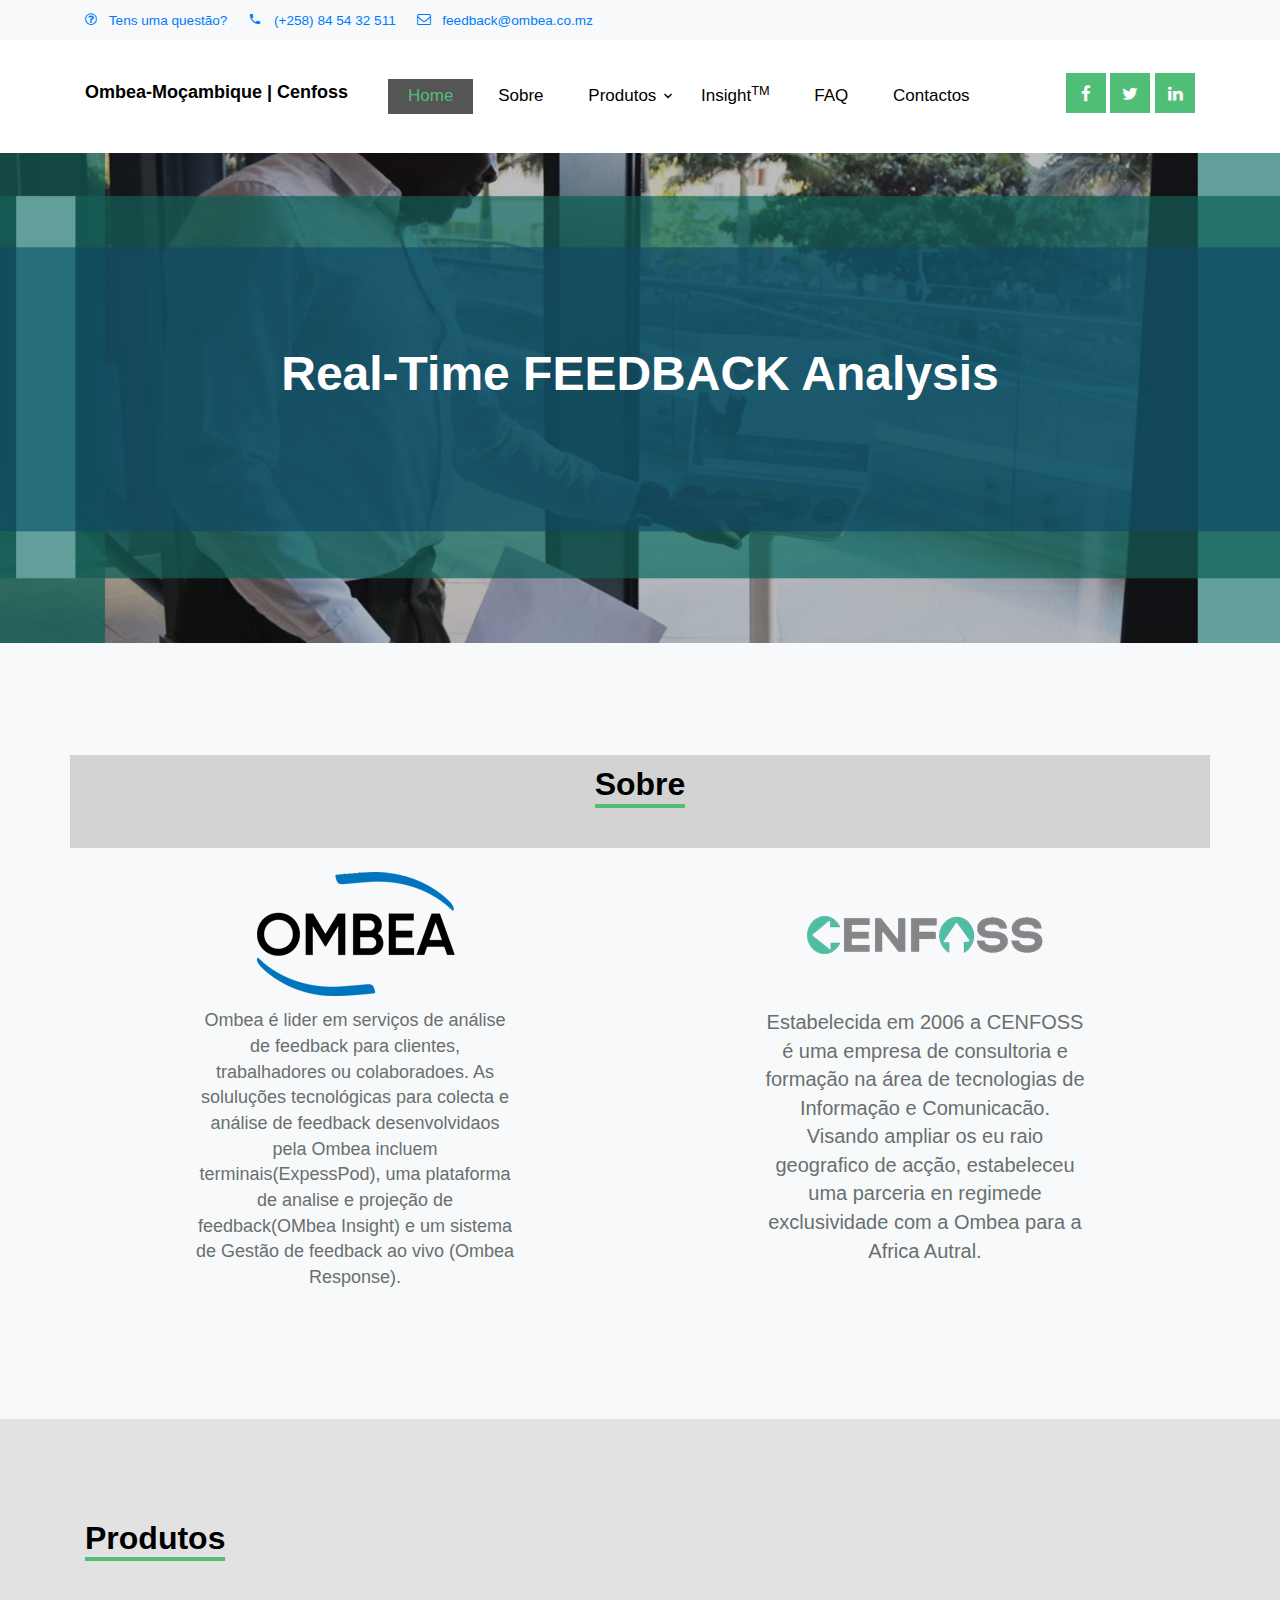
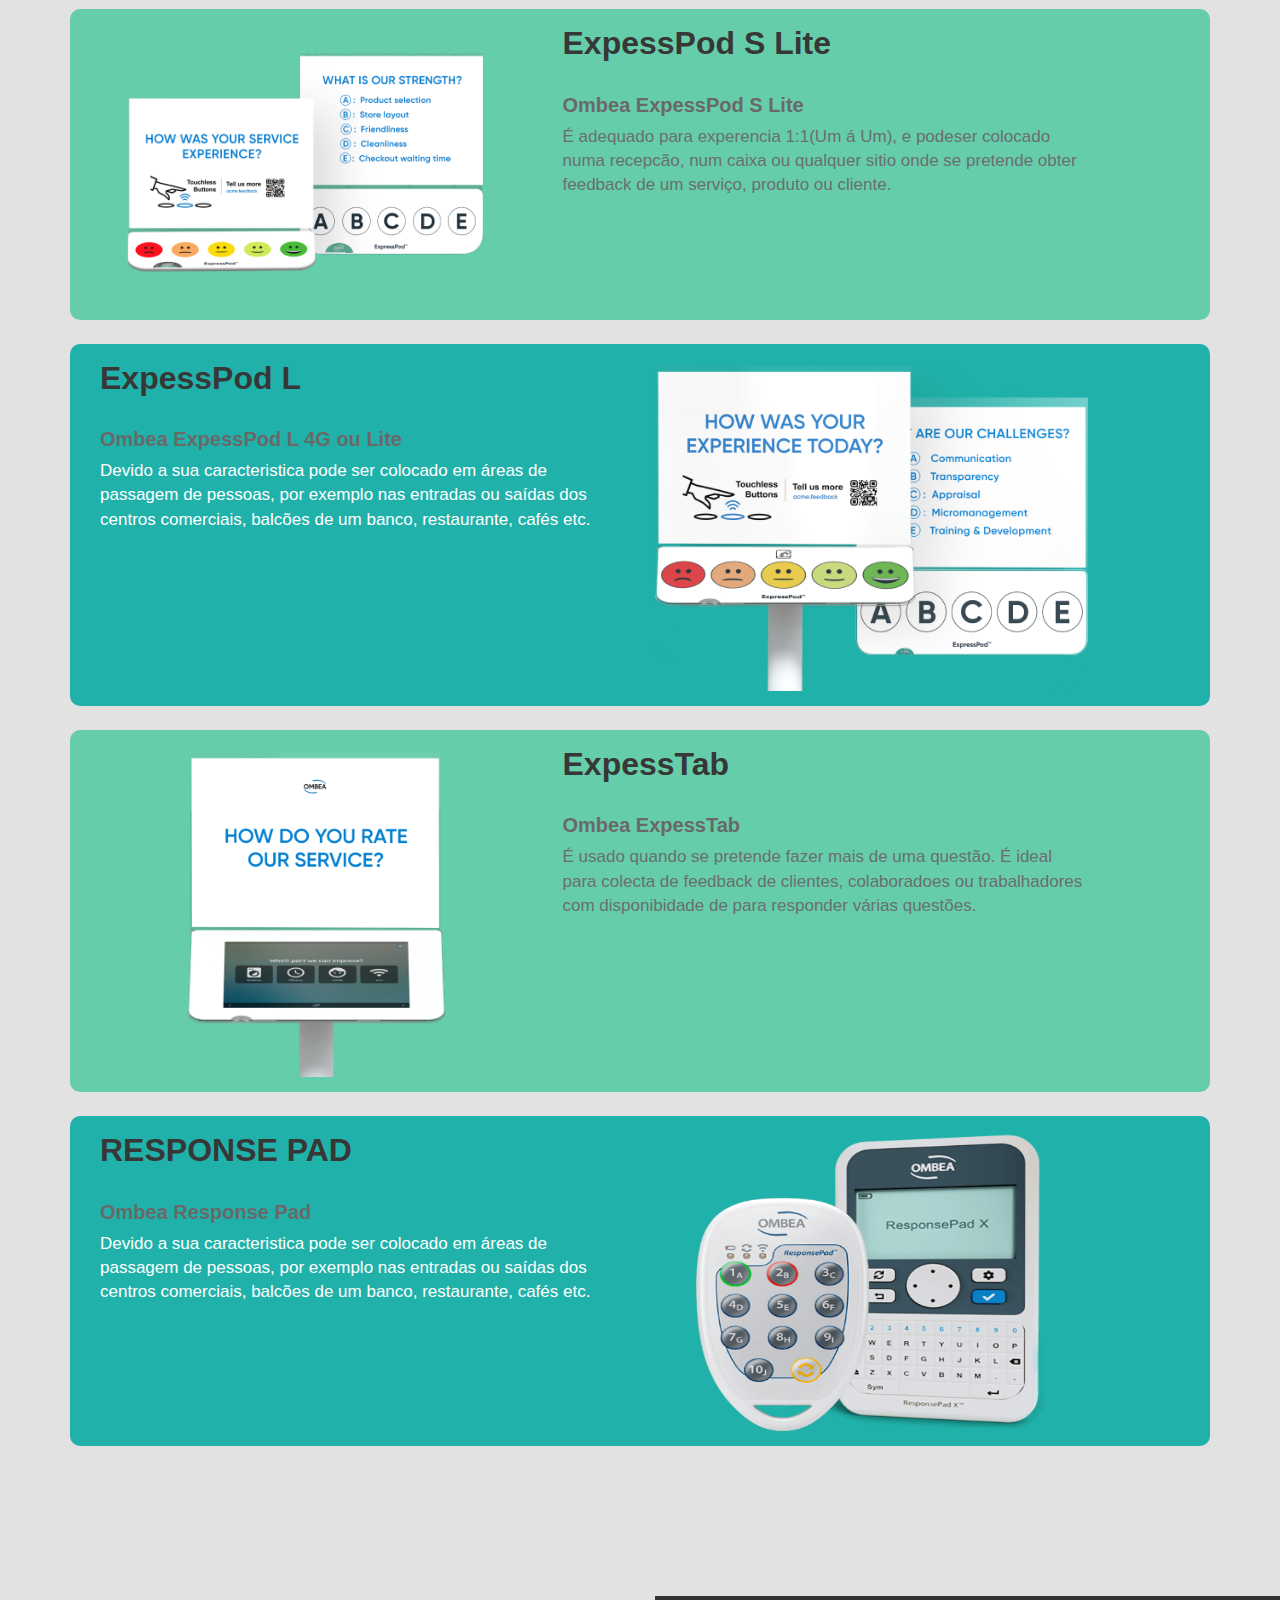
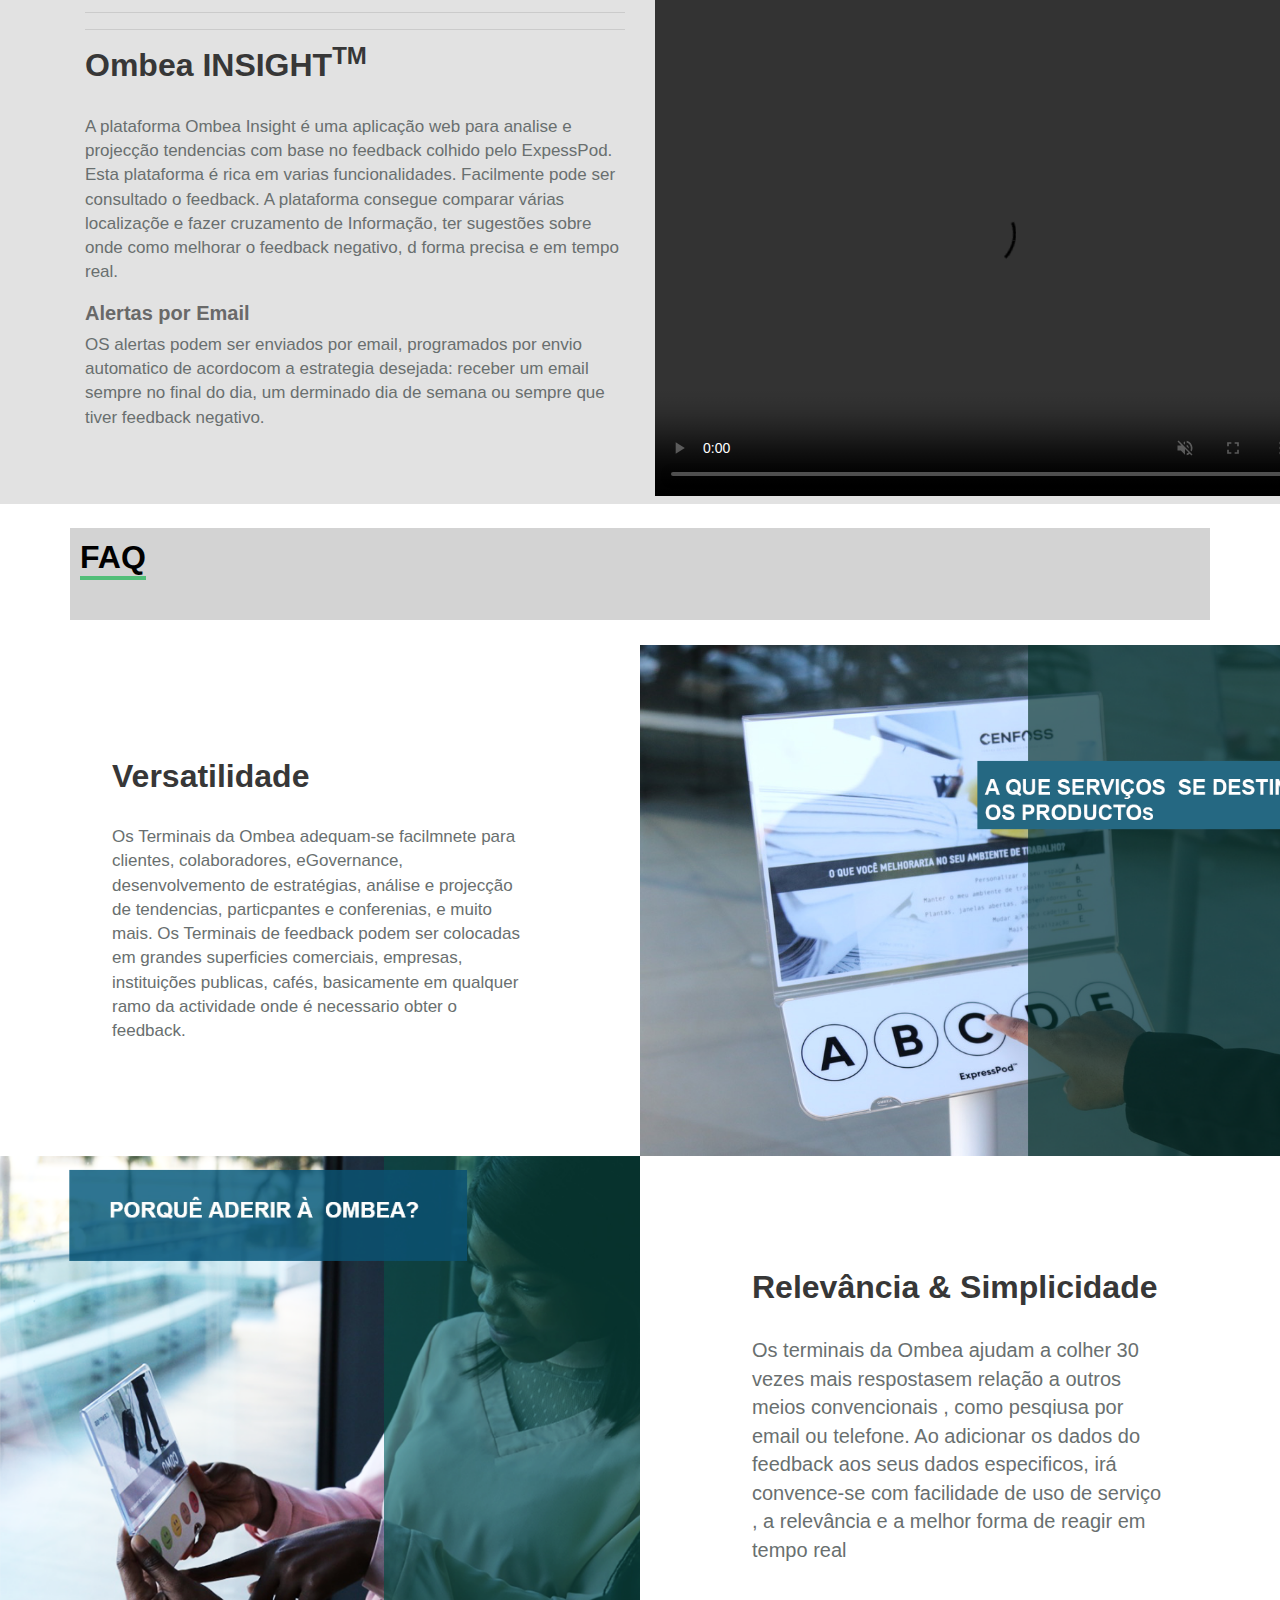
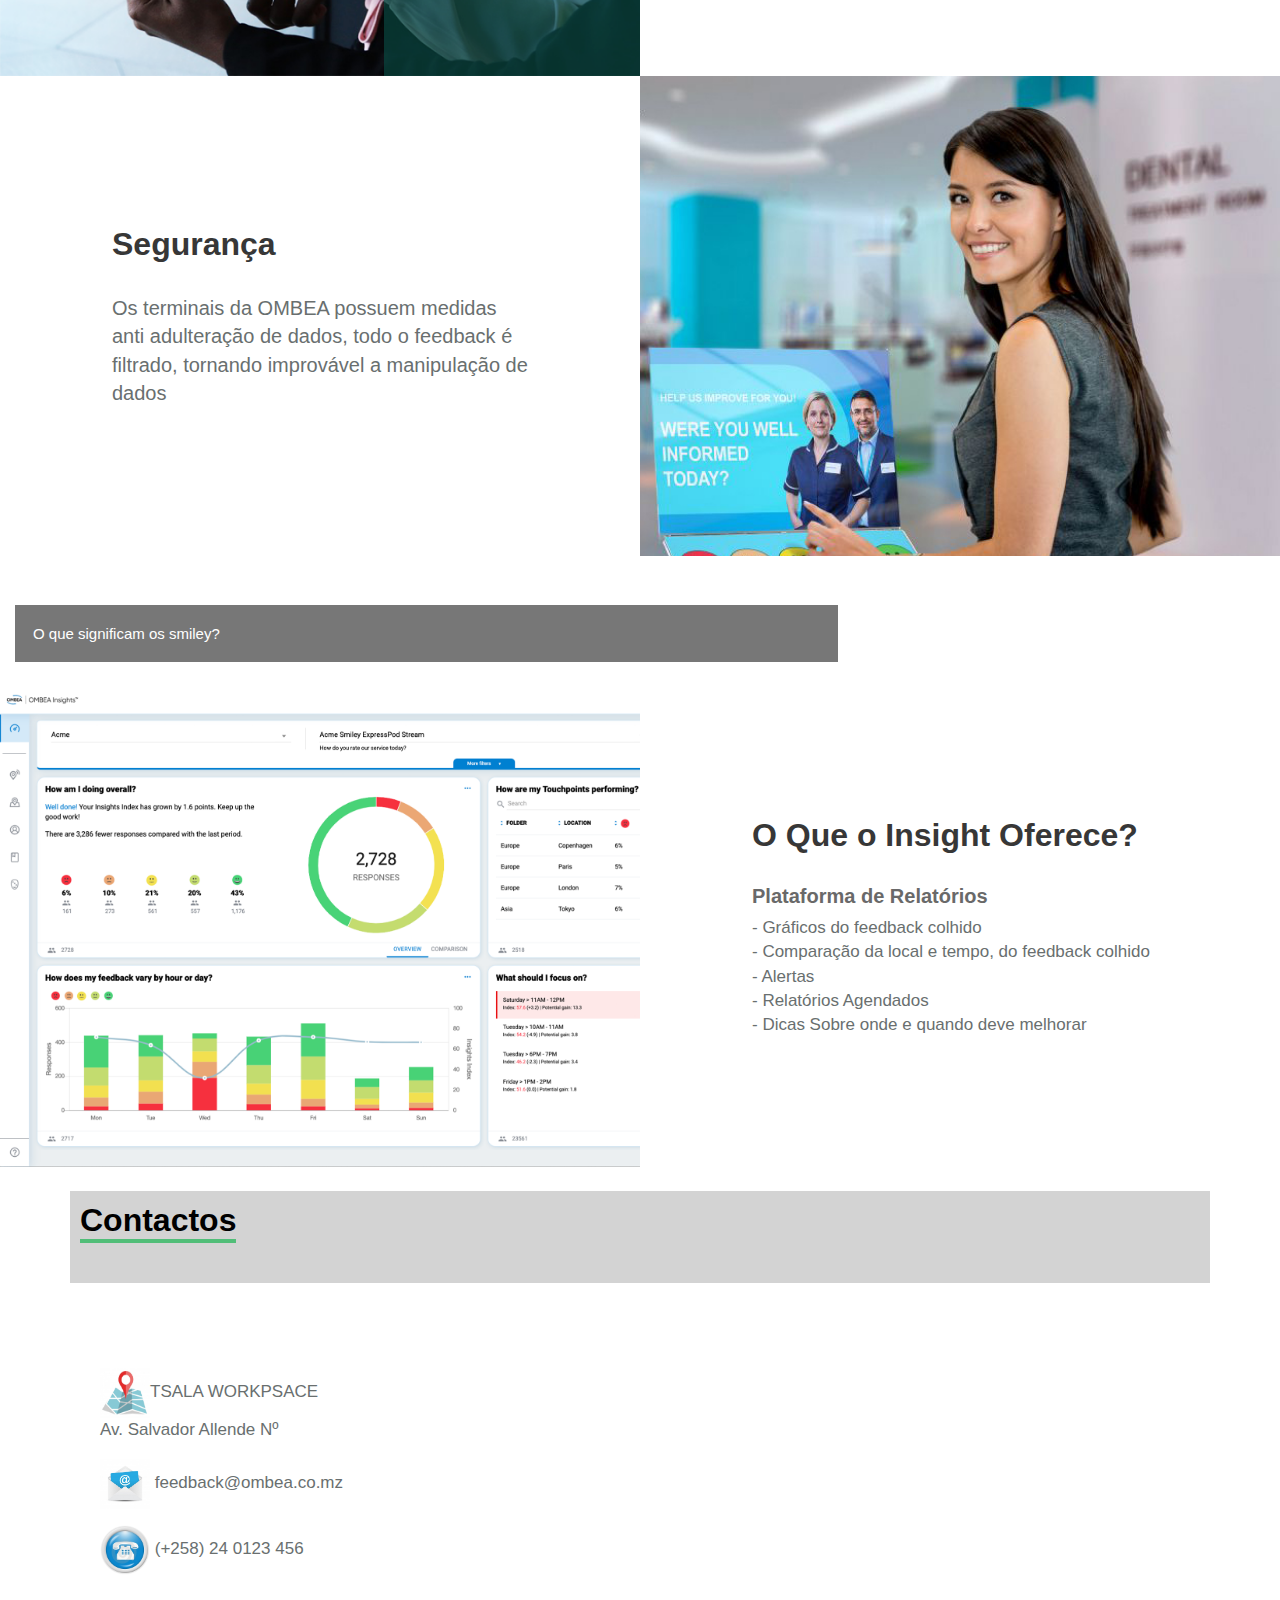
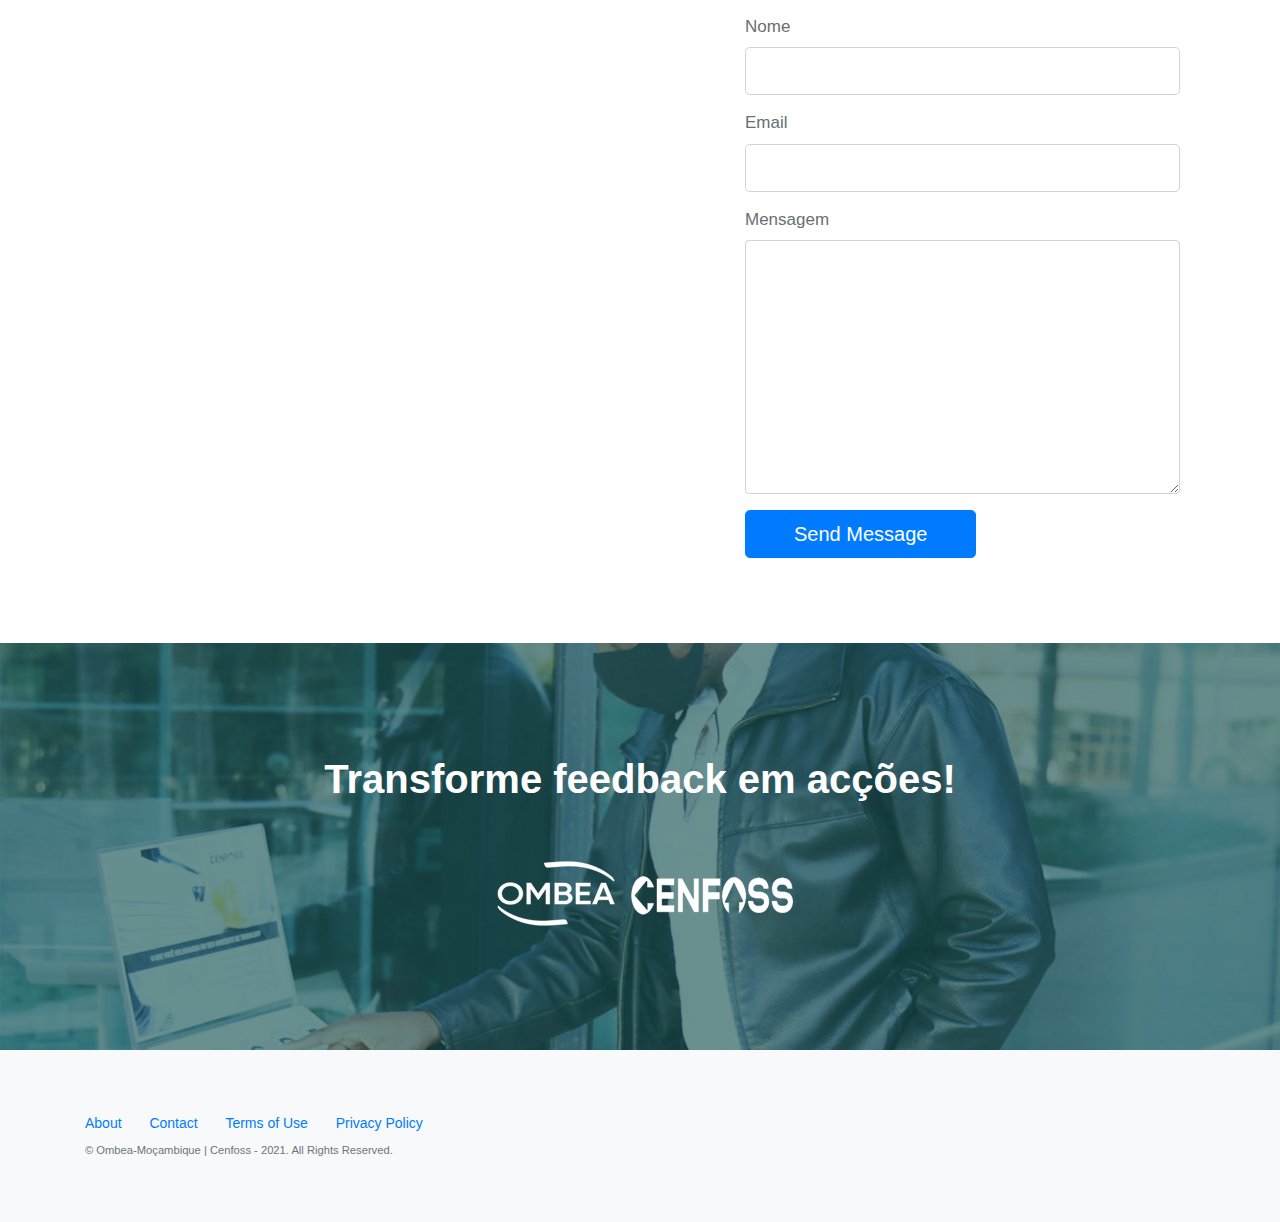
==== commit dfcff32d: "23/03/21 commit - reorganize products and correct FAQ" ====
--- a/index.html
+++ b/index.html
@@ -69,7 +69,22 @@
             display: none;
             overflow: hidden;
             background-color: #f1f1f1;
+
+
+
         }
+
+        a[href="#top"]{
+    padding:10px;
+    position:fixed;
+    top: 90%;
+    right:40px;
+    display:none;
+    font-size: 30px;
+}
+a[href="#top"]:hover{
+    text-decoration:none;
+}
     </style>
 
 
@@ -97,9 +112,9 @@
             <div class="container">
                 <div class="row align-items-center">
                     <div class="col-lg-9 d-none d-lg-block">
-                        <a href="#" class="small mr-3"><span class="icon-question-circle-o mr-2"></span> Tens um questão?</a>
+                        <a href="#contacts" class="small mr-3"><span class="icon-question-circle-o mr-2"></span> Tens uma questão?</a>
                         <a href="#" class="small mr-3"><span class="icon-phone2 mr-2"></span> (+258) 84 54 32 511</a>
-                        <a href="#" class="small mr-3"><span class="icon-envelope-o mr-2"></span> info@ombea-mocambique.co.mz</a>
+                        <a href="#" class="small mr-3"><span class="icon-envelope-o mr-2"></span> feedback@ombea.co.mz</a>
                     </div>
                     <!-- <div class="col-lg-3 text-right">
             <a href="login.html" class="small mr-3"><span class="icon-unlock-alt"></span> Log In</a>
@@ -124,30 +139,37 @@
                                 <li class="active">
                                     <a href="#" class="nav-link text-left">Home</a>
                                 </li>
+
+                                <li>
+                                    <a href="#about" class="nav-link text-left">Sobre</a>
+                                </li>
+
                                 <li class="has-children">
                                     <a href="#products" class="nav-link text-left">Produtos</a>
                                     <ul class="dropdown">
-                                        <li><a href="">ExpessPod S Lite</a></li>
-                                        <li><a href="#ExpresspodL">ExpessPod L 4G</a></li>
-                                        <li><a href="">ExpessTab</a></li>
-                                        <li><a href="">Response Pad</a></li>
-                                        <li class=""><a href="#Insight">Insight</a></li>
+                                        <li><a href="#ExpressPod_S_Lite">ExpessPod S Lite</a></li>
+                                        <li><a href="#ExpressPod_L_4G">ExpessPod L 4G</a></li>
+                                        <li><a href="#ExpressTAB">ExpessTAB</a></li>
+                                        <li><a href="#ResponsePad">Response Pad</a></li>
+                                        <!-- <li class=""><a href="#Insight">Insight</a></li> -->
 
                                     </ul>
                                 </li>
                                 <li>
-                                    <a href="#about" class="nav-link text-left">Sobre</a>
+                                    <a href="#Insight" class="nav-link text-left">Insight<sup>TM</sup></a>
                                 </li>
-                                <li class="has-children">
+                                <li>
+                                    <a href="#FAQ" class="nav-link text-left">FAQ</a>
+                                </li>
+                                <!-- <li class="has-children">
                                     <a href="#advantages" class="nav-link text-left">Vantagens</a>
                                     <ul class="dropdown">
                                         <li><a href="">Funcionalidades</a></li>
                                         <li><a href="#FAQ">FAQ</a></li>
-                                        <!-- <li><a href="about.html">ExpessTab</a></li>
-					<li><a href="about.html">Response Pad</a></li> -->
+                                       
 
                                     </ul>
-                                </li>
+                                </li> -->
                                 <li>
                                     <a href="#contacts" class="nav-link text-left">Contactos</a>
                                 </li>
@@ -182,16 +204,25 @@
 
         </header>
 
+       
         <section class="features-icons bg-light text-center" id="about">
+            <div class="container" id="advantages" style="background-color: lightgray; padding: 10px;">
+                <h2 class="section-title-underline" style="text-align: center;">
+                    <span>Sobre</span>
+    
+                </h2>
+    
+            </div>
+            <br>
             <div class="container">
                 <div class="row">
                     <div class="col-lg-6">
                         <div class="features-icons-item mx-auto mb-5 mb-lg-0 mb-lg-3">
                             <div class="features-icons-icon d-flex">
-                                <i class="m-auto text-primary"><img src="img/OMBEA_logo_200.png" alt=""></i>
+                                <i class="m-auto text-primary"><a href="https://www.ombea.com" target="_blank"><img src="img/OMBEA_logo_200.png" alt=""></a></i>
                             </div>
                             <br>
-                            <h3>---| OMBEA |---</h3>
+                            <!-- <h3>---| OMBEA |---</h3> -->
 
                             <p class="lead mb-0" style="font-size: 18px;"><strong>Ombea</strong> é lider em serviços de análise de feedback para clientes, trabalhadores ou colaboradoes. As soluluções tecnológicas para colecta e análise de feedback desenvolvidaos pela Ombea incluem terminais(ExpessPod),
                                 uma plataforma de analise e projeção de feedback(OMbea Insight) e um sistema de Gestão de feedback ao vivo (Ombea Response).</p>
@@ -200,10 +231,10 @@
                     <div class="col-lg-6">
                         <div class="features-icons-item mx-auto mb-5 mb-lg-0 mb-lg-3">
                             <div class="features-icons-icon d-flex">
-                                <i class="m-auto text-primary"><img src="img/logo-cenfoss-official-250px.png" alt=""></i>
+                                <i class="m-auto text-primary"><a href="https://www.cenfoss.co.mz" target="_blank"><img src="img/logo-cenfoss-official-250px.png" alt=""></a></i>
                             </div>
                             <br>
-                            <h3>---| CENFOSS |---</h3>
+                            <!-- <h3>---| CENFOSS |---</h3> -->
                             <p class="lead mb-0">Estabelecida em 2006 a <strong>CENFOSS</strong> é uma empresa de consultoria e formação na área de tecnologias de Informação e Comunicacão. Visando ampliar os eu raio geografico de acção, estabeleceu uma parceria en regimede
                                 exclusividade com a Ombea para a Africa Autral.</p>
                         </div>
@@ -213,22 +244,150 @@
             </div>
         </section>
 
-
+<!-- Features -->
+<section class="ourFeatures" id="section-2">
+
+    <div class="container" id="products">
+        <h2 class="section-title-underline mb-5">
+            <span>Produtos</span>
+        </h2>
+
+        <div class="row" style="background-color: mediumaquamarine; padding: 15px; border-radius: 10px;" id="ExpressPod_S_Lite">
+            <div class="col-lg-5 col-md-5">
+
+                <img class="img-iPhone" src="img/express-lite.png" alt="">
+            </div>
+            <div class="col-lg-6 col-md-6 col-md-offset-1">
+                <h2>ExpessPod S Lite</h2>
+                <div class="features">
+                    <!-- Main Points -->
+
+                    <h3>Ombea ExpessPod S Lite</h3>
+                    <!-- Main Title -->
+                    <p>É adequado para experencia 1:1(Um á Um), e podeser colocado numa recepcão, num caixa ou qualquer sitio onde se pretende obter feedback de um serviço, produto ou cliente. </p>
+                    <!-- Main Text -->
+                </div>
+                <!-- End Main Points -->
+
+            </div>
+        </div>
+        <br>
+        <div class="row" style="background-color: lightseagreen;padding: 15px; border-radius: 10px;" id="ExpressPod_L_4G">
+
+            <div class="col-lg-6 col-md-6 col-md-offset-1">
+                <h2>ExpessPod L</h2>
+                <div class="features">
+                    <!-- Main Points -->
+
+                    <h3>Ombea ExpessPod L 4G ou Lite</h3>
+                    <!-- Main Title -->
+                    <p style="color: #fff;">Devido a sua caracteristica pode ser colocado em áreas de passagem de pessoas, por exemplo nas entradas ou saídas dos centros comerciais, balcões de um banco, restaurante, cafés etc. </p>
+                    <!-- Main Text -->
+                </div>
+                <!-- End Main Points -->
+
+            </div>
+            <div class="col-lg-5 col-md-5">
+
+                <img class="img-iPhone" src="img/express-4G.png" alt="">
+            </div>
+        </div>
+        <br>
+
+        <div class="row" style="background-color: mediumaquamarine; padding: 15px; border-radius: 10px;"  id="ExpressTAB">
+            <div class="col-lg-5 col-md-5">
+
+                <img class="img-iPhone" src="img/express-tab.png" alt="">
+            </div>
+            <div class="col-lg-6 col-md-6 col-md-offset-1">
+                <h2>ExpessTab</h2>
+                <div class="features">
+                    <!-- Main Points -->
+
+                    <h3>Ombea ExpessTab</h3>
+                    <!-- Main Title -->
+                    <p>É usado quando se pretende fazer mais de uma questão. É ideal para colecta de feedback de clientes, colaboradoes ou trabalhadores com disponibidade de para responder várias questões.</p>
+                    <!-- Main Text -->
+                </div>
+                <!-- End Main Points -->
+
+            </div>
+        </div>
+        <br>
+        <div class="row" style="background-color: lightseagreen;padding: 15px; border-radius: 10px;" id="ResponsePad">
+
+            <div class="col-lg-6 col-md-6 col-md-offset-1">
+                <h2>RESPONSE PAD</h2>
+                <div class="features">
+                    <!-- Main Points -->
+
+                    <h3>Ombea Response Pad</h3>
+                    <!-- Main Title -->
+                    <p style="color: #fff;">Devido a sua caracteristica pode ser colocado em áreas de passagem de pessoas, por exemplo nas entradas ou saídas dos centros comerciais, balcões de um banco, restaurante, cafés etc. </p>
+                    <!-- Main Text -->
+                </div>
+                <!-- End Main Points -->
+
+            </div>
+            <div class="col-lg-5 col-md-5">
+
+                <img class="img-iPhone" src="img/ombea-responsepad.png" alt="" style="width: 350px; height: 300px;">
+            </div>
+        </div>
+
+
+
+        <div class="row featuresBtm">
+
+            <div class="col-md-6" id="Insight">
+                <hr>
+                <hr>
+                <h2>Ombea INSIGHT<sup>TM</sup></h2>
+
+                <!-- <h3>Plataforma Ombea Insight</h3> -->
+                <p>A plataforma Ombea Insight é uma aplicação web para analise e projecção tendencias com base no feedback colhido pelo ExpessPod. Esta plataforma é rica em varias funcionalidades. Facilmente pode ser consultado o feedback. A plataforma
+                    consegue comparar várias localizaçõe e fazer cruzamento de Informação, ter sugestões sobre onde como melhorar o feedback negativo, d forma precisa e em tempo real.</p>
+                <h3>Alertas por Email</h3>
+                <p>OS alertas podem ser enviados por email, programados por envio automatico de acordocom a estrategia desejada: receber um email sempre no final do dia, um derminado dia de semana ou sempre que tiver feedback negativo.</p>
+
+
+            </div>
+            <!-- <div class="col-md-5 col-md-offset-1">
+                <img src="img/details1-700.png" class="img-btm" alt="" title="">
+            </div> -->
+            <div class="col-lg-6 order-lg-1 text-white showcase-img"><video width="650" height="500" loop controls autoplay muted>
+                <source src="img/OMBEA-AD-interactive-animation.mp4" type="video/mp4">
+              
+                Your browser does not support the video tag.
+                </video></div>
+        </div>
+
+
+    </div>
+    <!-- /.row -->
+
+    </div>
+    <!-- /.container -->
+
+</section>
+
+<!-- /.ourFeatures -->
+<br>
         <!-- extra -->
         <!-- <img src="img/ombea.jpg" alt=""> -->
 
 
 
-        <div class="container" id="advantages" style="background-color: lightgray; padding: 10px;">
+        <div class="container" id="FAQ"style="background-color: lightgray; padding: 10px;">
             <h2 class="section-title-underline">
-                <span>Vantagens</span>
+                <span>FAQ</span>
 
             </h2>
 
         </div>
         <br>
 
-        <!-- Vantagens-->
+  
         <section class="showcase">
 
 
@@ -237,7 +396,7 @@
 
                 <div class="row no-gutters">
 
-                    <div class="col-lg-6 order-lg-2 text-white showcase-img" style="background-image: url('img/details2.jpg');"></div>
+                    <div class="col-lg-6 order-lg-2 text-white showcase-img" style="background-image: url('img/versatilidade.png');"></div>
                     <div class="col-lg-6 order-lg-1 my-auto showcase-text">
                         <h2>Versatilidade</h2>
                         <p class="lead mb-0" style="font-size: 17px;">Os Terminais da <strong>Ombea</strong> adequam-se facilmnete para clientes, colaboradores, eGovernance, desenvolvemento de estratégias, análise e projecção de tendencias, particpantes e conferenias, e muito mais. Os Terminais de
@@ -245,7 +404,7 @@
                     </div>
                 </div>
                 <div class="row no-gutters">
-                    <div class="col-lg-6 text-white showcase-img" style="background-image: url('img/details3.jpg');"></div>
+                    <div class="col-lg-6 text-white showcase-img" style="background-image: url('img/relevancia.png');"></div>
                     <div class="col-lg-6 my-auto showcase-text">
                         <h2>Relevância & Simplicidade</h2>
                         <p class="lead mb-0">Os terminais da Ombea ajudam a colher 30 vezes mais respostasem relação a outros meios convencionais , como pesqiusa por email ou telefone. Ao adicionar os dados do feedback aos seus dados especificos, irá convence-se com facilidade
@@ -263,170 +422,24 @@
         </section>
         <br>
 
-        <!-- <div class="row mb-5 justify-content-center text-center">
-				<div class="col-lg-4 mb-5">
-				  <h2 class="section-title-underline mb-5">
-					<span>Productos</span>
-				  </h2>
-				</div>
-			  </div> -->
-        <!-- Features -->
-        <section class="ourFeatures" id="section-2">
-
-            <div class="container" id="products">
-                <h2 class="section-title-underline mb-5">
-                    <span>Productos</span>
-                </h2>
-
-                <div class="row" style="background-color: mediumaquamarine; padding: 15px;">
-                    <div class="col-lg-5 col-md-5">
-
-                        <img class="img-iPhone" src="img/ombea devices/mega-menu-left.png" alt="">
-                    </div>
-                    <div class="col-lg-6 col-md-6 col-md-offset-1">
-                        <h2>ExpessPod S Lite</h2>
-                        <div class="features">
-                            <!-- Main Points -->
-
-                            <h3>Ombea ExpessPod S Lite</h3>
-                            <!-- Main Title -->
-                            <p>É adequado para experencias 1:1(Um á um), e podeser colocado numa recepcão, num caixa ou qualquer sitio onde se pretende obter feedback de um serviço, producto ou cliente. </p>
-                            <!-- Main Text -->
-                        </div>
-                        <!-- End Main Points -->
-
-                    </div>
-                </div>
-                <br>
-                <div class="row" style="background-color: lightseagreen;padding: 15px;" id="ExpresspodL">
-
-                    <div class="col-lg-6 col-md-6 col-md-offset-1">
-                        <h2>ExpessPod L</h2>
-                        <div class="features">
-                            <!-- Main Points -->
-
-                            <h3>Ombea ExpessPod L 4G ou Lite</h3>
-                            <!-- Main Title -->
-                            <p>Devido a sua caracteristica pode ser colocado em áreas de passagem de pessoas, por exemplo nas entradas ou saídas dos centros comerciais, balcões de um banco, restaurante, cafés etc. </p>
-                            <!-- Main Text -->
-                        </div>
-                        <!-- End Main Points -->
-
-                    </div>
-                    <div class="col-lg-5 col-md-5">
-
-                        <img class="img-iPhone" src="img/ombea devices/mega-menu-left.png" alt="">
-                    </div>
-                </div>
-                <br>
-
-                <div class="row" style="background-color: mediumaquamarine; padding: 15px;">
-                    <div class="col-lg-5 col-md-5">
-
-                        <img class="img-iPhone" src="img/ombea devices/mega-menu-left.png" alt="">
-                    </div>
-                    <div class="col-lg-6 col-md-6 col-md-offset-1">
-                        <h2>ExpessTab</h2>
-                        <div class="features">
-                            <!-- Main Points -->
-
-                            <h3>Ombea ExpessTab</h3>
-                            <!-- Main Title -->
-                            <p>É usado quando se pretende fazer mais de uma questão. É ideal para colecta de feedback de clientes, colaboradoes ou trabalhadores com disponibidade de para responder várias questões.</p>
-                            <!-- Main Text -->
-                        </div>
-                        <!-- End Main Points -->
-
-                    </div>
-                </div>
-                <br>
-                <div class="row" style="background-color: lightseagreen;padding: 15px;">
-
-                    <div class="col-lg-6 col-md-6 col-md-offset-1">
-                        <h2>RESPONSE PAD</h2>
-                        <div class="features">
-                            <!-- Main Points -->
-
-                            <h3>Ombea Response Pad</h3>
-                            <!-- Main Title -->
-                            <p style="color: #fff;">Devido a sua caracteristica pode ser colocado em áreas de passagem de pessoas, por exemplo nas entradas ou saídas dos centros comerciais, balcões de um banco, restaurante, cafés etc. </p>
-                            <!-- Main Text -->
-                        </div>
-                        <!-- End Main Points -->
-
-                    </div>
-                    <div class="col-lg-5 col-md-5">
-
-                        <img class="img-iPhone" src="img/ombea devices/responsetab.png" alt="">
-                    </div>
-                </div>
-
-
-
-                <div class="row featuresBtm">
-
-                    <div class="col-md-6" id="Insight">
-                        <hr>
-                        <hr>
-                        <h2>Ombea INSIGHT</h2>
-
-                        <h3>Plataforma Ombea Insight</h3>
-                        <p>A plataforma Ombea Insight é uma aplicação web para analise e projecção tendencias com base no feedback colhido pelo ExpessPod. Esta plataforma é rica em varias funcionalidades. Facilmente pode ser consultado o feedback. A plataforma
-                            consegue comparar várias localizaçõe e fazer cruzamento de Informação, ter sugestões sobre ondee como melhorar o feedback negativo, d forma precisa e em tempo real.</p>
-                        <h3>Alertas por Email</h3>
-                        <p>OS alertas podem ser enviados por email, programados por envio automatico de acordocom a estrategia desejada: receber um email sempre no final do dia, um derminado dia de semana ou sempre que tiver feedback negativo.</p>
-
-
-                    </div>
-                    <!-- <div class="col-md-5 col-md-offset-1">
-                        <img src="img/details1-700.png" class="img-btm" alt="" title="">
-                    </div> -->
-                    <div class="col-lg-6 order-lg-1 text-white showcase-img"><video width="650" height="500" loop controls autoplay muted>
-                        <source src="img/OMBEA-AD-interactive-animation.mp4" type="video/mp4">
-                      
-                        Your browser does not support the video tag.
-                        </video></div>
-                </div>
-
-
-            </div>
-            <!-- /.row -->
-
-            </div>
-            <!-- /.container -->
-
-        </section>
-
-        <!-- /.ourFeatures -->
+       
         <br>
-        <div class="container" id="FAQ" style="background-color: lightgray; padding: 10px;">
-            <h2 class="section-title-underline">
-                <span>FAQ</span>
-
-            </h2>
-
-        </div>
-        <br>
-
-        <!-- collapseble -->
-        <!-- <button type="button" class="collapsible">Porquê o uso de smiley</button>
-        <div class="content">
-            <p> O Smiley e um simbolo usados em cominicaçoes para transmiitir uma emoção.</p>
-			
-        </div> -->
+
+       
         <div class="col-lg-8 col-md-8">
             <!-- <p>Smiley</p> -->
-            <button type="button" class="collapsible">Porquê o uso de smiley?</button>
-            <div class="content">
-                <p>O Smiley e um simbolo usados em cominicaçoes para transmiitir uma emoção. As expressões faciais servem para desmostrar uma opinião sobre uma determinada ques questão. Na maioria do feedback o smiley é suficiente para obter um resultado
+            <button type="button" class="collapsible">O que significam os smiley?</button>
+            <div style="padding: 10px;" class="content">
+                <p >O Smiley e um simbolo usados em cominicaçoes para transmiitir uma emoção. As expressões faciais servem para desmostrar uma opinião sobre uma determinada ques questão. Na maioria do feedback o smiley é suficiente para obter um resultado
                     de uma pesquisa.</p>
+                    <p>Sendo necessario outro tipo de resposta, os terminais Ombea são facilmente são convertidos de smiley para múltipla escolha, usando as letras A á E, dereccionando assimo utilizador auma resposta mais concreta.</p>
             </div>
 
             <!-- <p>Collapsible Set:</p> -->
-            <button type="button" class="collapsible">Existe um outro metodo de resposta para os terminais?</button>
+            <!-- <button type="button" class="collapsible">Existe um outro metodo de resposta para os terminais?</button>
             <div class="content">
                 <p>Sendo necessario outro tipo de resposta, os terminais Ombea são facilmente são convertidos de smiley para múltipla escolha, usando as letras A á E, dereccionando assimo utilizador auma resposta mais concreta.</p>
-            </div>
+            </div> -->
         </div>
         <br>
 
@@ -466,36 +479,39 @@
                         <div class="col-md-4">
                             <div>
 
-                                <p><span class="glyphicon glyphicon-home"></span></i> Av. Salvador Allende Nº , nos Excritorios do Tsala WorkSpace</p>
-                                <p><i class="fa fa-paper-plane" aria-hidden="true"></i> ombea@.cenfoss.co.mz</p>
-
-                                <p><i class="fa fa-phone" aria-hidden="true"></i> (+258) 24 0123 456</p>
-                            </div>
+                                <p><span class="glyphicon glyphicon-home"><img src="img/iconloc.jpg" alt="" style="width: 50px;height: 50px;"></span>TSALA WORKPSACE <br> Av. Salvador Allende Nº </p>
+                                <p><i class="fa fa-paper-plane" aria-hidden="true"><img src="img/conceito-de-envelope-de-e-mail_34259-135.jpg" alt="" style="width: 50px;height: 50px;"></i> feedback@ombea.co.mz</p>
+
+                                <p><i class="fa fa-phone" aria-hidden="true"><img src="img/icone-telefone-3d-1.png" alt="" style="width: 50px;height: 50px;"></i> (+258) 24 0123 456</p>
+                            </div>
+
+                            <div style="float: left; position: relative; padding: 10px; margin: 15px;" class="mapouter row"><div class="gmap_canvas"><iframe width="600" height="500" id="gmap_canvas" src="https://maps.google.com/maps?q=Av.%20Salvador%20Allende,%20Maputo&t=k&z=17&ie=UTF8&iwloc=&output=embed" frameborder="0" scrolling="no" marginheight="0" marginwidth="0"></iframe><a href="https://yggtorrent-fr.com"></a><br><style>.mapouter{position:relative;text-align:right;height:500px;width:600px;}</style><a href="https://www.embedgooglemap.net">embed google map in html</a><style>.gmap_canvas {overflow:hidden;background:none!important;height:500px;width:600px;}</style></div></div>
                             <br>
                         </div>
+                        
                         <div class="row">
-                            <div class="col-md-6 form-group">
-                                <label for="fname">First Name</label>
+                            <div class="col-md-12 form-group">
+                                <label for="fname">Nome</label>
                                 <input type="text" id="fname" class="form-control form-control-lg">
                             </div>
-                            <div class="col-md-6 form-group">
+                            <!-- <div class="col-md-6 form-group">
                                 <label for="lname">Last Name</label>
                                 <input type="text" id="lname" class="form-control form-control-lg">
-                            </div>
+                            </div> -->
                         </div>
                         <div class="row">
-                            <div class="col-md-6 form-group">
-                                <label for="eaddress">Email Address</label>
+                            <div class="col-md-12 form-group">
+                                <label for="eaddress">Email</label>
                                 <input type="text" id="eaddress" class="form-control form-control-lg">
                             </div>
-                            <div class="col-md-6 form-group">
+                            <!-- <div class="col-md-6 form-group">
                                 <label for="tel">Tel. Number</label>
                                 <input type="text" id="tel" class="form-control form-control-lg">
-                            </div>
+                            </div> -->
                         </div>
                         <div class="row">
                             <div class="col-md-12 form-group">
-                                <label for="message">Message</label>
+                                <label for="message">Mensagem</label>
                                 <textarea name="" id="message" cols="30" rows="10" class="form-control"></textarea>
                             </div>
                         </div>
@@ -572,7 +588,7 @@
                     </div>
                 </footer>
                 <!-- .site-wrap -->
-
+                <a href="#top" class="glyphicon glyphicon-chevron-up"><img src="img/topo1.png" alt="" style="width: 40px; height: 40px;"></a>
 
                 <!-- loader -->
                 <div id="loader" class="show fullscreen"><svg class="circular" width="48px" height="48px"><circle class="path-bg" cx="24" cy="24" r="22" fill="none" stroke-width="4" stroke="#eeeeee"/><circle class="path" cx="24" cy="24" r="22" fill="none" stroke-width="4" stroke-miterlimit="10" stroke="#51be78"/></svg></div>
@@ -618,6 +634,22 @@
                             }
                         });
                     }
+
+
+                    $(document).ready(function(){
+    $(window).scroll(function(){
+        if ($(this).scrollTop() > 100) {
+            $('a[href="#top"]').fadeIn();
+        } else {
+            $('a[href="#top"]').fadeOut();
+        }
+    });
+
+    $('a[href="#top"]').click(function(){
+        $('html, body').animate({scrollTop : 0},800);
+        return false;
+    });
+});
                 </script>
 
 </body>
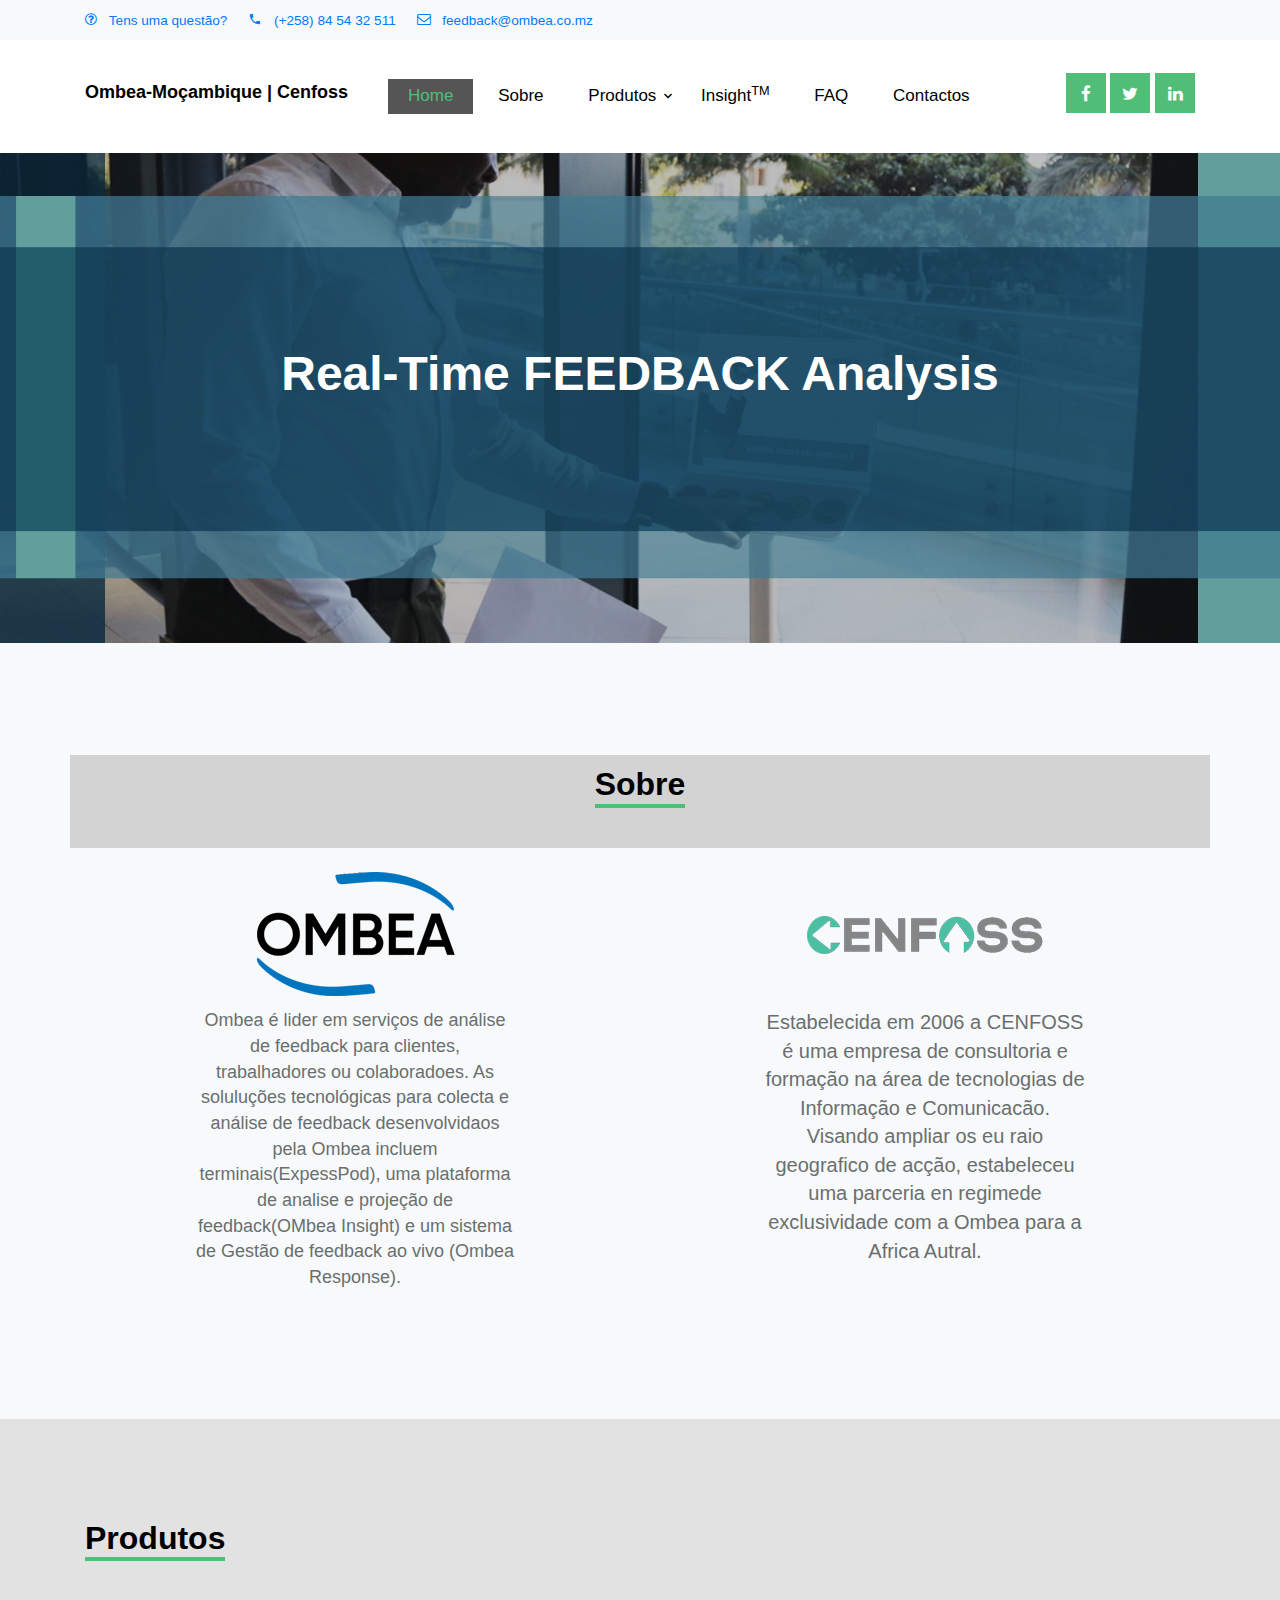
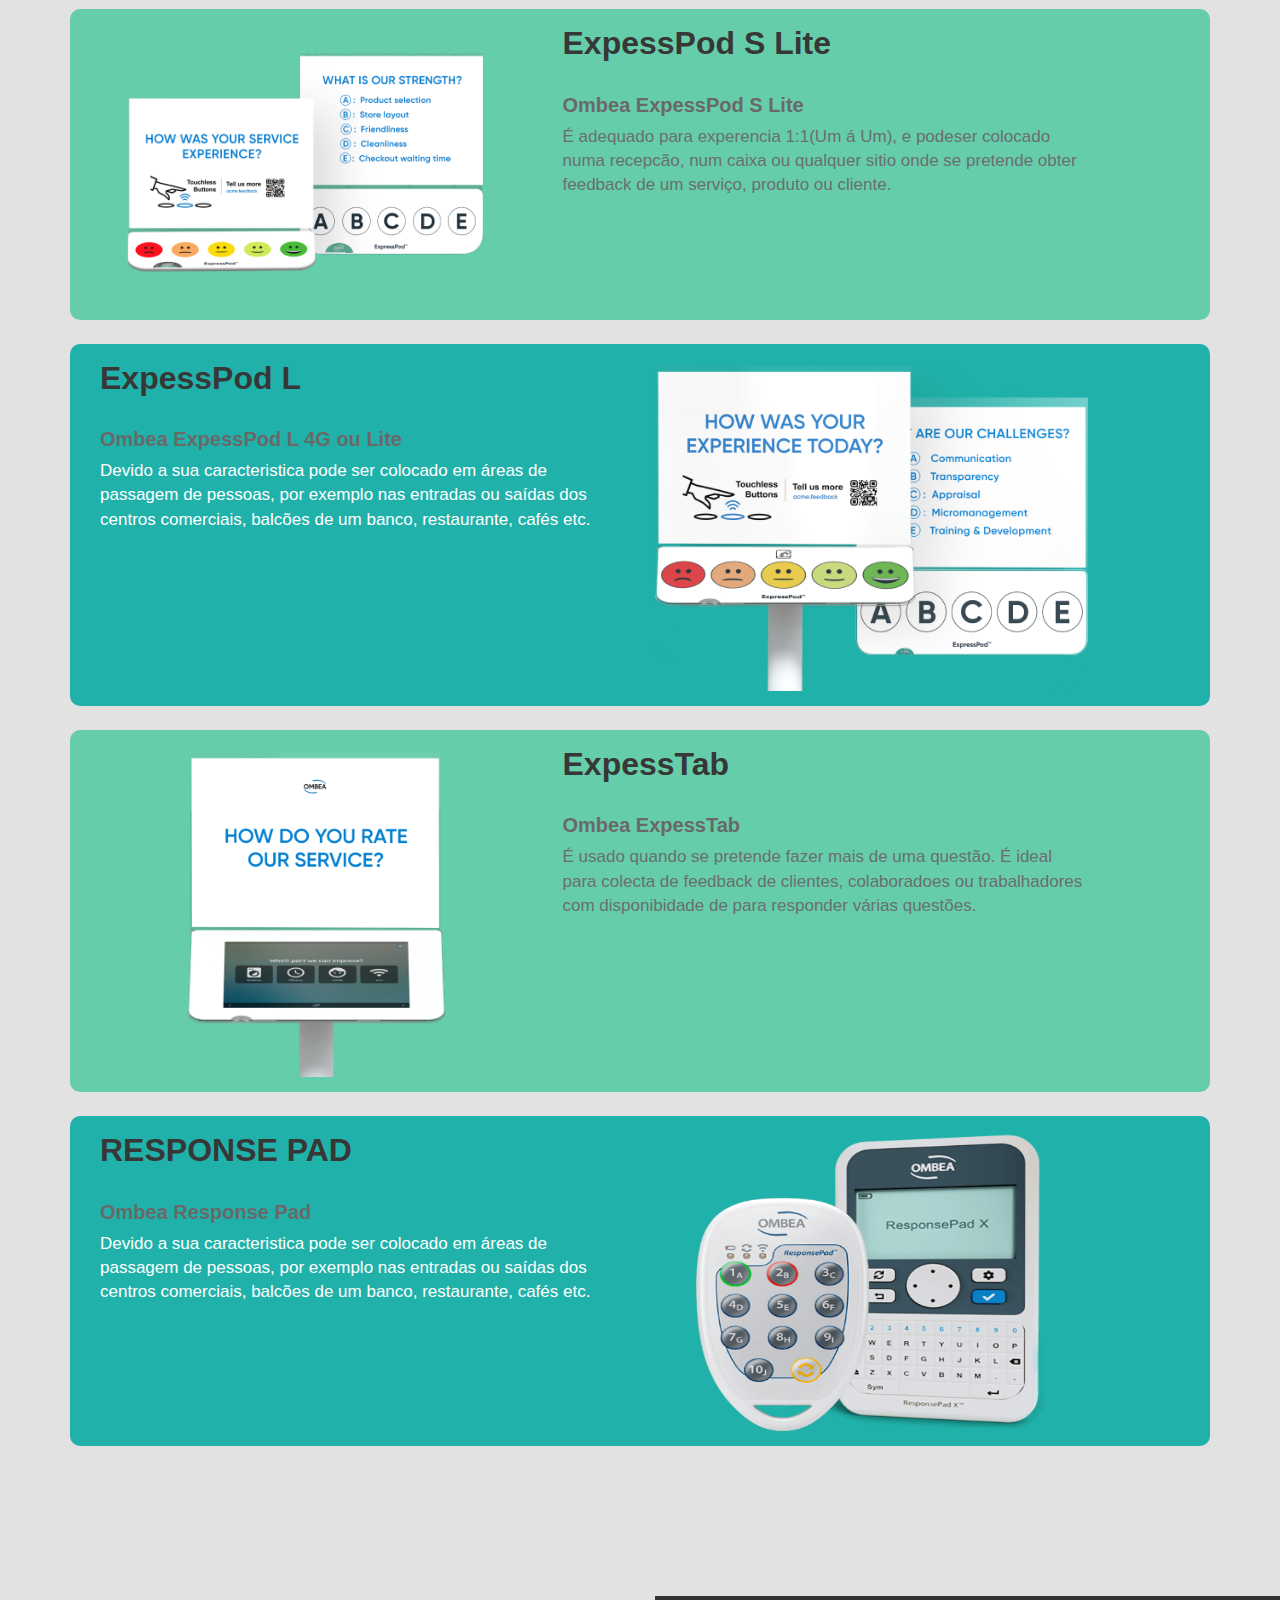
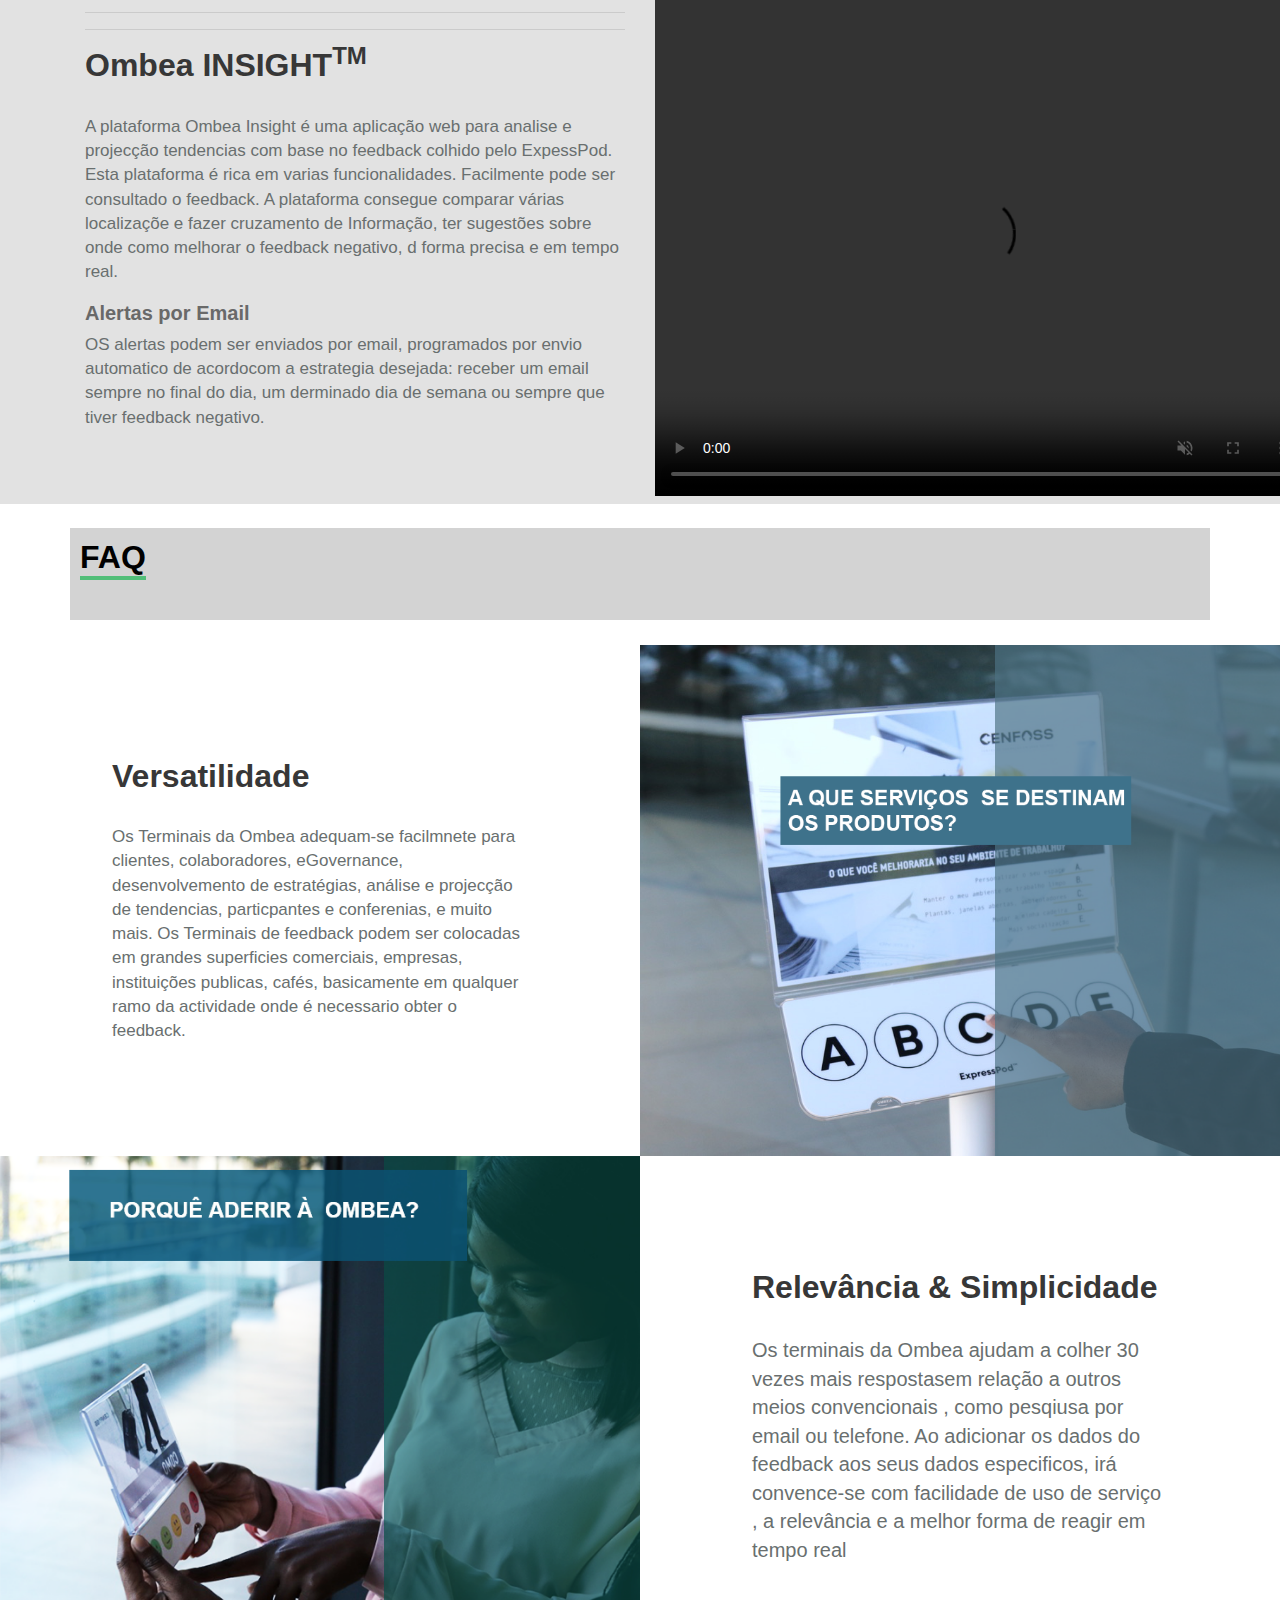
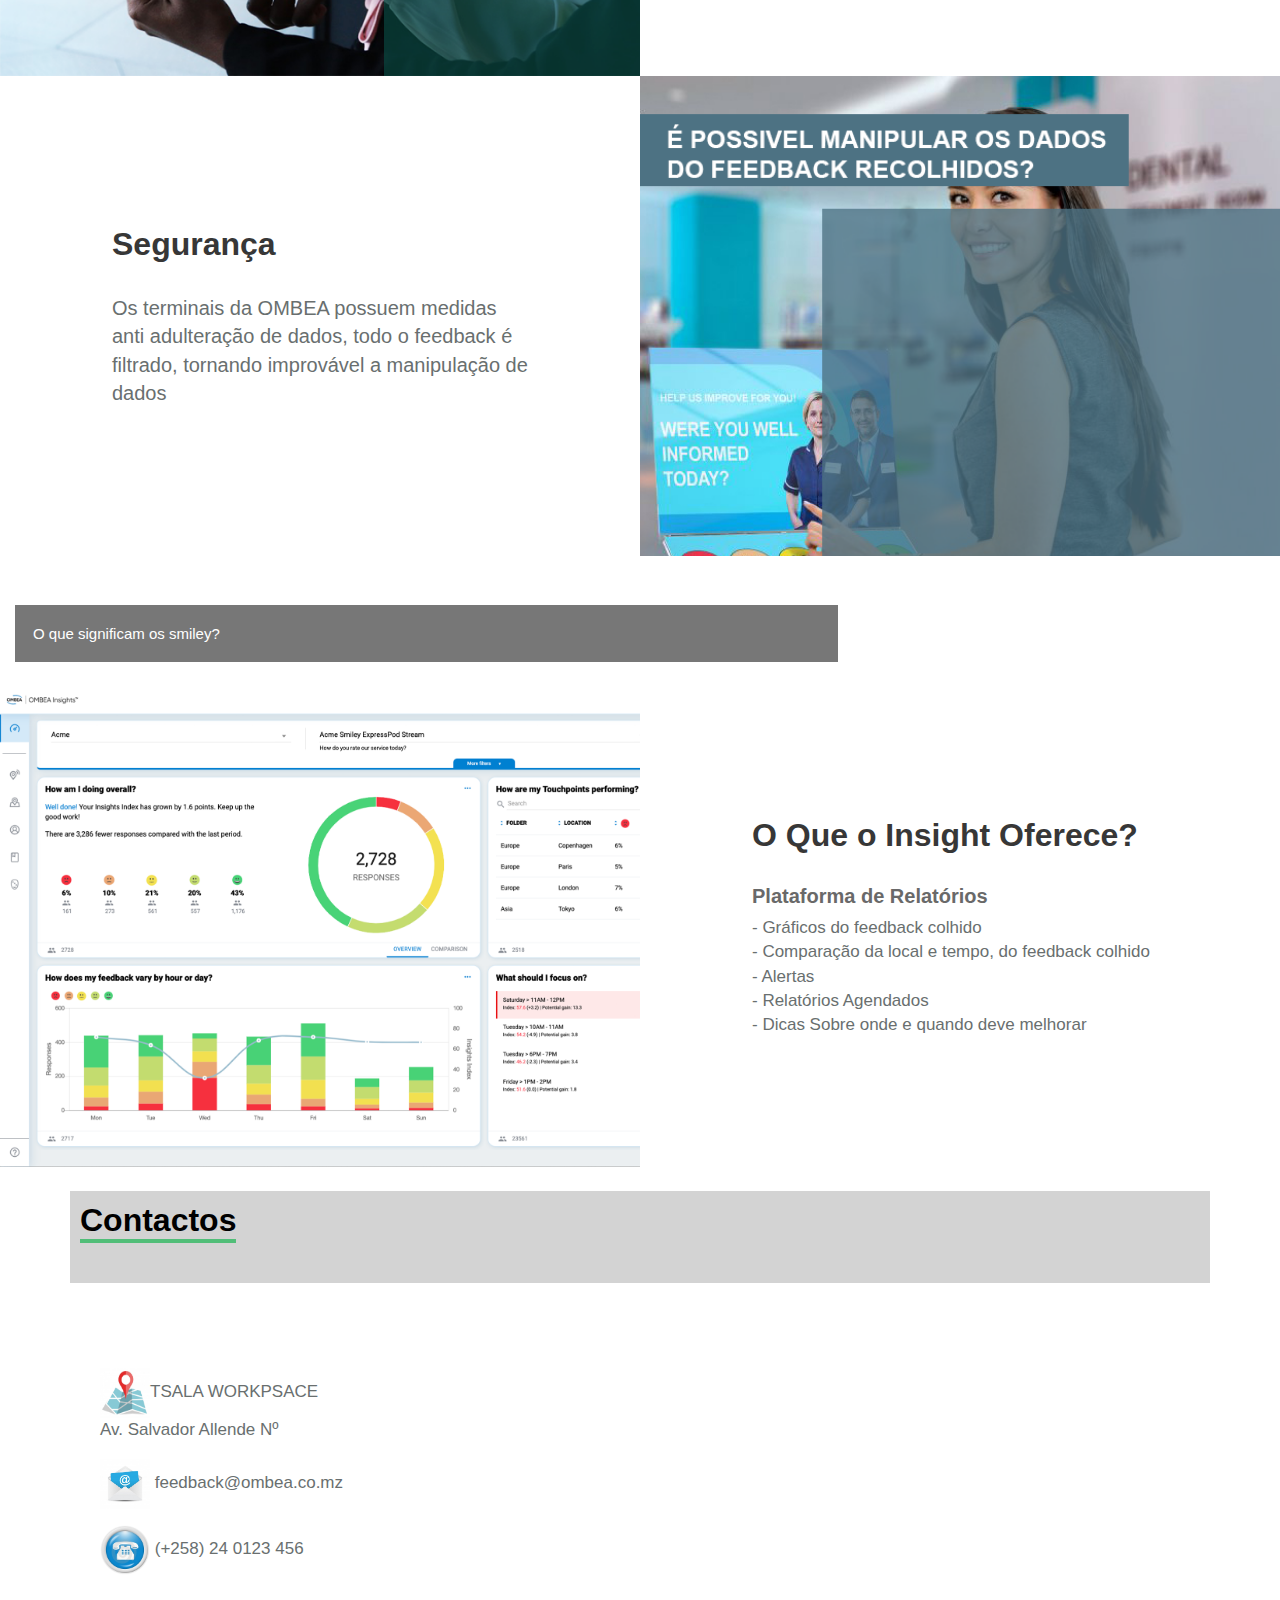
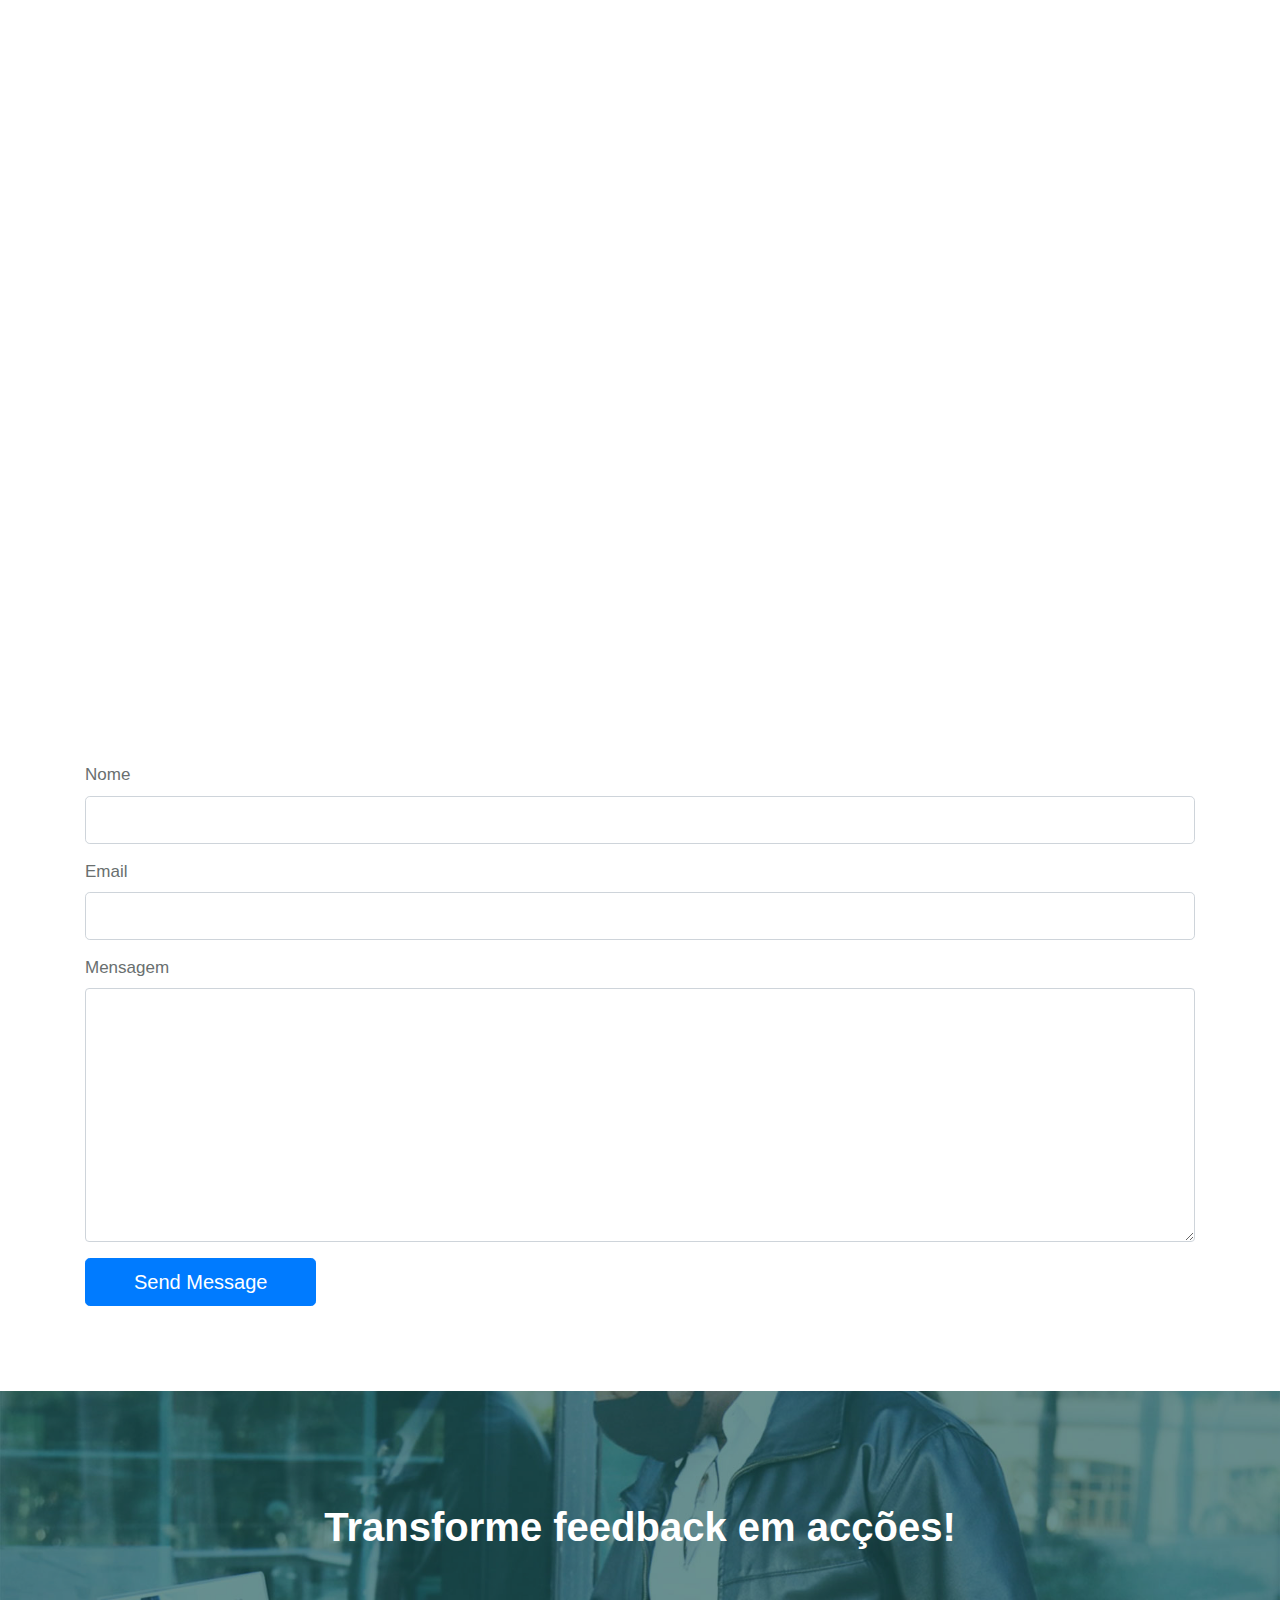
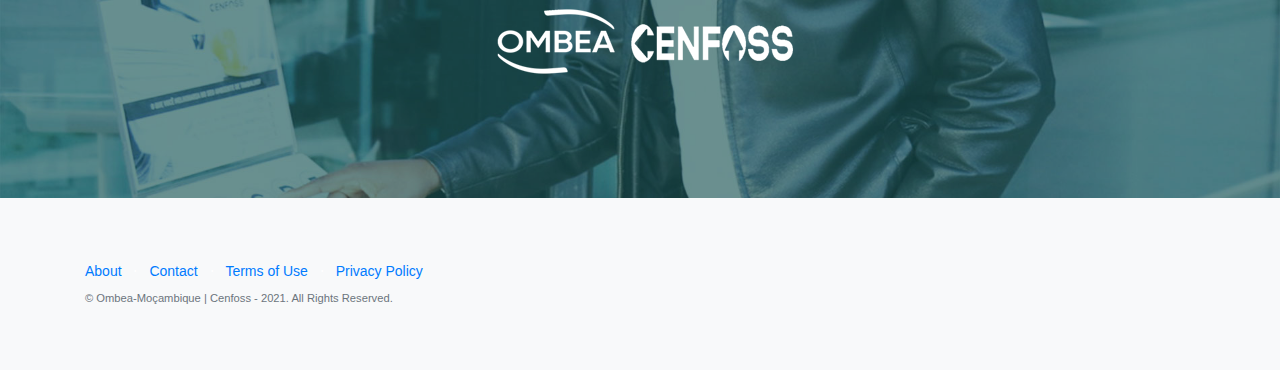
==== commit bcec5809: "insight-video width" ====
--- a/index.html
+++ b/index.html
@@ -70,9 +70,41 @@
             overflow: hidden;
             background-color: #f1f1f1;
 
-
-
         }
+        
+        .prod_video{
+             width:650px;
+             height:500px;
+        }
+         /* @media (min-width: 280px) and (max-width: 340px) {
+            .prod_video{
+             width:270px;
+             height:180px;
+             position: relative;
+             
+        }  */
+
+        /* @media  (max-width: 470px) {
+            .prod_video{
+             width:350px;
+             height:250px;
+        } */
+         @media (min-width: 320px) and (max-width: 680px) {
+            .prod_video{
+             width:310px;
+             height:250px;
+        }
+        .responsePad{
+            width:280px;
+             height:220px;
+
+        }
+
+        #map{
+            width:310px;
+             height:250px;
+        }
+    } 
 
         a[href="#top"]{
     padding:10px;
@@ -85,6 +117,17 @@
 a[href="#top"]:hover{
     text-decoration:none;
 }
+
+#map{
+
+    float: left; position: relative; padding: 10px; margin: 15px;
+}
+
+/* .label-contact{
+
+    position: relative;
+  float:          ;
+} */
     </style>
 
 
@@ -331,7 +374,7 @@
             </div>
             <div class="col-lg-5 col-md-5">
 
-                <img class="img-iPhone" src="img/ombea-responsepad.png" alt="" style="width: 350px; height: 300px;">
+                <img class="img-iPhone responsePad"  src="img/ombea-responsepad.png" alt="" style="width: 350px; height: 300px; position: relative;">
             </div>
         </div>
 
@@ -355,7 +398,7 @@
             <!-- <div class="col-md-5 col-md-offset-1">
                 <img src="img/details1-700.png" class="img-btm" alt="" title="">
             </div> -->
-            <div class="col-lg-6 order-lg-1 text-white showcase-img"><video width="650" height="500" loop controls autoplay muted>
+            <div class="col-lg-6 order-lg-1 text-white showcase-img"><video  class="prod_video" width="650" height="500" loop controls autoplay muted>
                 <source src="img/OMBEA-AD-interactive-animation.mp4" type="video/mp4">
               
                 Your browser does not support the video tag.
@@ -412,7 +455,7 @@
                     </div>
                 </div>
                 <div class="row no-gutters">
-                    <div class="col-lg-6 order-lg-2 text-white showcase-img" style="background-image: url('img/ombea.jpg');"></div>
+                    <div class="col-lg-6 order-lg-2 text-white showcase-img" style="background-image: url('img/seguranca.png');"></div>
                     <div class="col-lg-6 order-lg-1 my-auto showcase-text">
                         <h2>Segurança</h2>
                         <p class="lead mb-0">Os terminais da OMBEA possuem medidas anti adulteração de dados, todo o feedback é filtrado, tornando improvável a manipulação de dados</p>
@@ -484,12 +527,15 @@
 
                                 <p><i class="fa fa-phone" aria-hidden="true"><img src="img/icone-telefone-3d-1.png" alt="" style="width: 50px;height: 50px;"></i> (+258) 24 0123 456</p>
                             </div>
-
-                            <div style="float: left; position: relative; padding: 10px; margin: 15px;" class="mapouter row"><div class="gmap_canvas"><iframe width="600" height="500" id="gmap_canvas" src="https://maps.google.com/maps?q=Av.%20Salvador%20Allende,%20Maputo&t=k&z=17&ie=UTF8&iwloc=&output=embed" frameborder="0" scrolling="no" marginheight="0" marginwidth="0"></iframe><a href="https://yggtorrent-fr.com"></a><br><style>.mapouter{position:relative;text-align:right;height:500px;width:600px;}</style><a href="https://www.embedgooglemap.net">embed google map in html</a><style>.gmap_canvas {overflow:hidden;background:none!important;height:500px;width:600px;}</style></div></div>
+                            <div class="container" >
+                                <div class="row">
+                            <div id="map" class="mapouter row"><div class="gmap_canvas"><iframe width="600" height="500" id="gmap_canvas" src="https://maps.google.com/maps?q=Av.%20Salvador%20Allende,%20Maputo&t=k&z=17&ie=UTF8&iwloc=&output=embed" frameborder="0" scrolling="no" marginheight="0" marginwidth="0"></iframe><a href="https://yggtorrent-fr.com"></a><br><style>.mapouter{position:relative;text-align:right;height:500px;width:600px;}</style><a href="https://www.embedgooglemap.net">embed google map in html</a><style>.gmap_canvas {overflow:hidden;background:none!important;height:500px;width:600px;}</style></div></div>
                             <br>
                         </div>
-                        
-                        <div class="row">
+                            </div></div>
+
+                            <br><br><br><br><br><br><br><br> <br>
+                        <div class="row label-contact">
                             <div class="col-md-12 form-group">
                                 <label for="fname">Nome</label>
                                 <input type="text" id="fname" class="form-control form-control-lg">
@@ -499,7 +545,7 @@
                                 <input type="text" id="lname" class="form-control form-control-lg">
                             </div> -->
                         </div>
-                        <div class="row">
+                        <div class="row label-contact" >
                             <div class="col-md-12 form-group">
                                 <label for="eaddress">Email</label>
                                 <input type="text" id="eaddress" class="form-control form-control-lg">
@@ -509,7 +555,7 @@
                                 <input type="text" id="tel" class="form-control form-control-lg">
                             </div> -->
                         </div>
-                        <div class="row">
+                        <div class="row label-contact" >
                             <div class="col-md-12 form-group">
                                 <label for="message">Mensagem</label>
                                 <textarea name="" id="message" cols="30" rows="10" class="form-control"></textarea>
--- a/css/landing-page.min.css
+++ b/css/landing-page.min.css
@@ -21,7 +21,7 @@
 header.masthead {
     position: relative;
     background-color: #343a40;
-    background: url(../img/bg-bw.jpg) no-repeat center center;
+    background: url(../img/capa.png) no-repeat center;
     background-size: cover;
     padding-top: 8rem;
     padding-bottom: 8rem
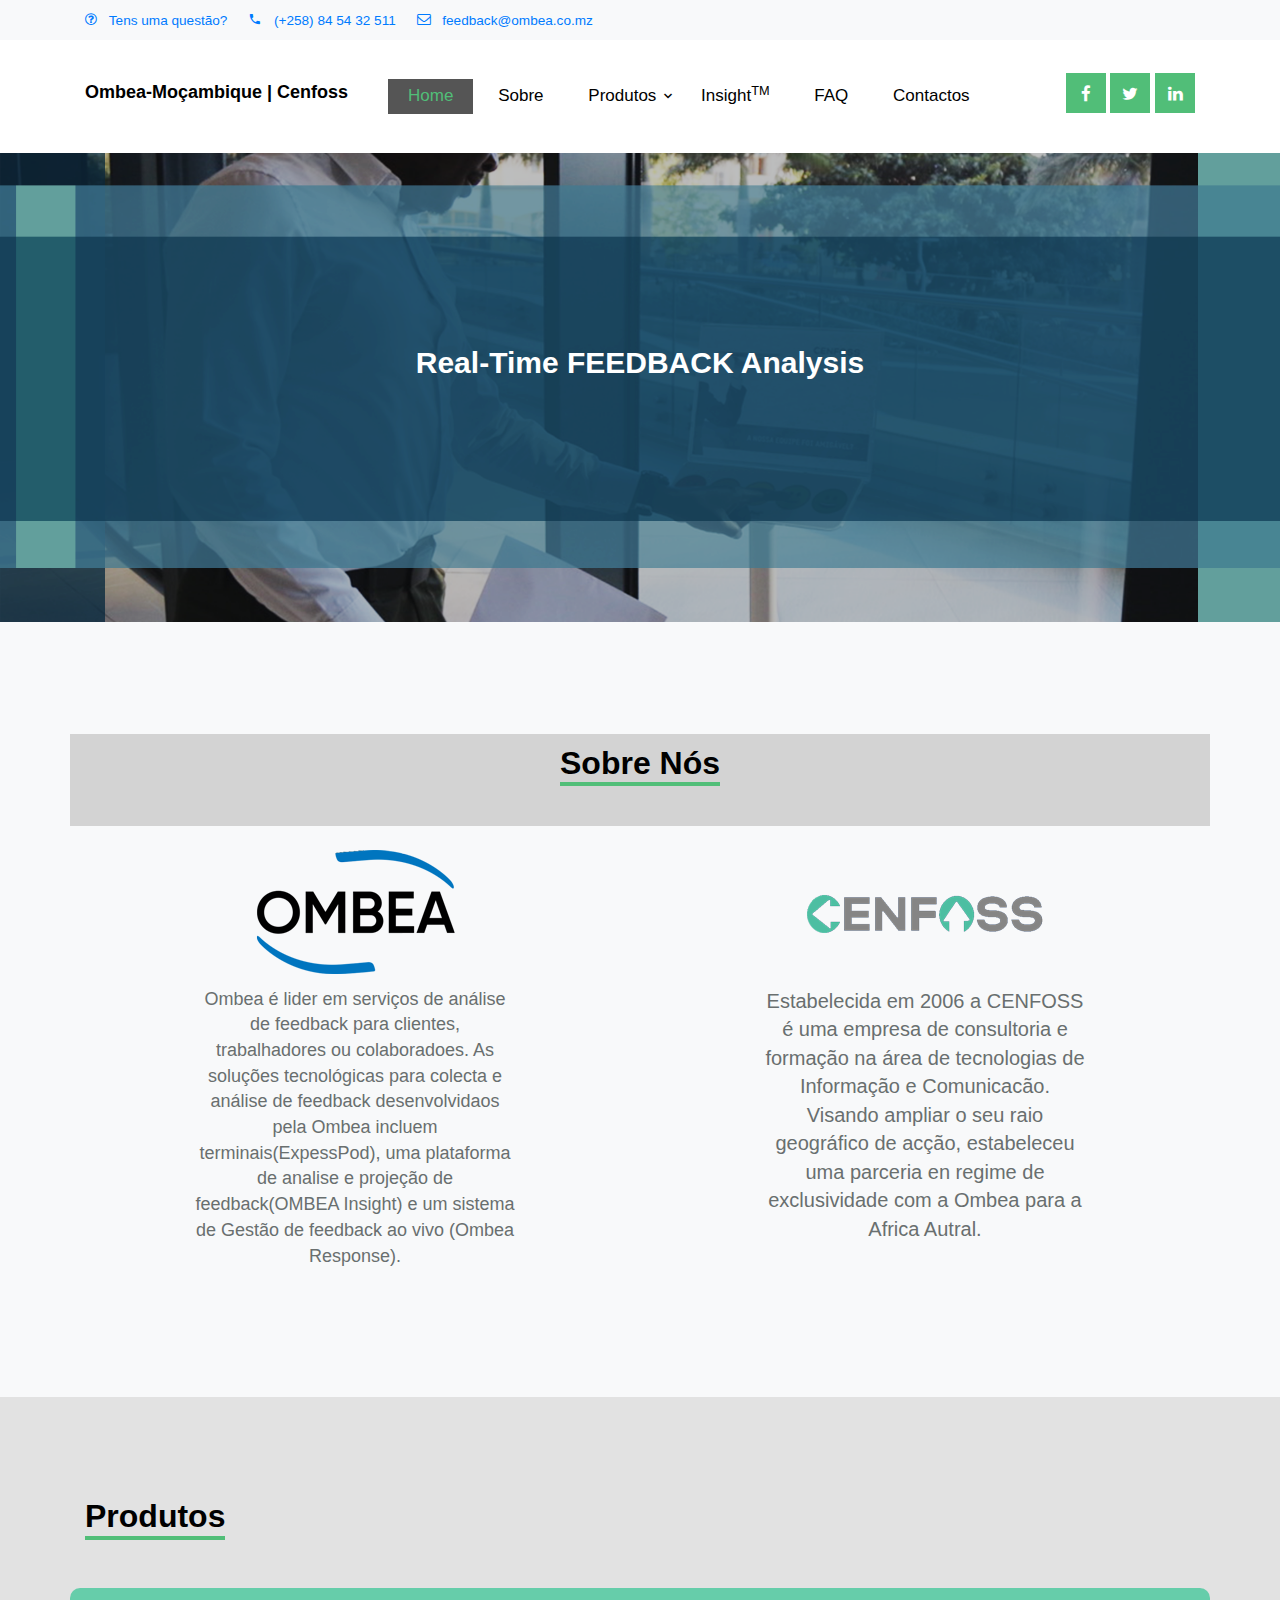
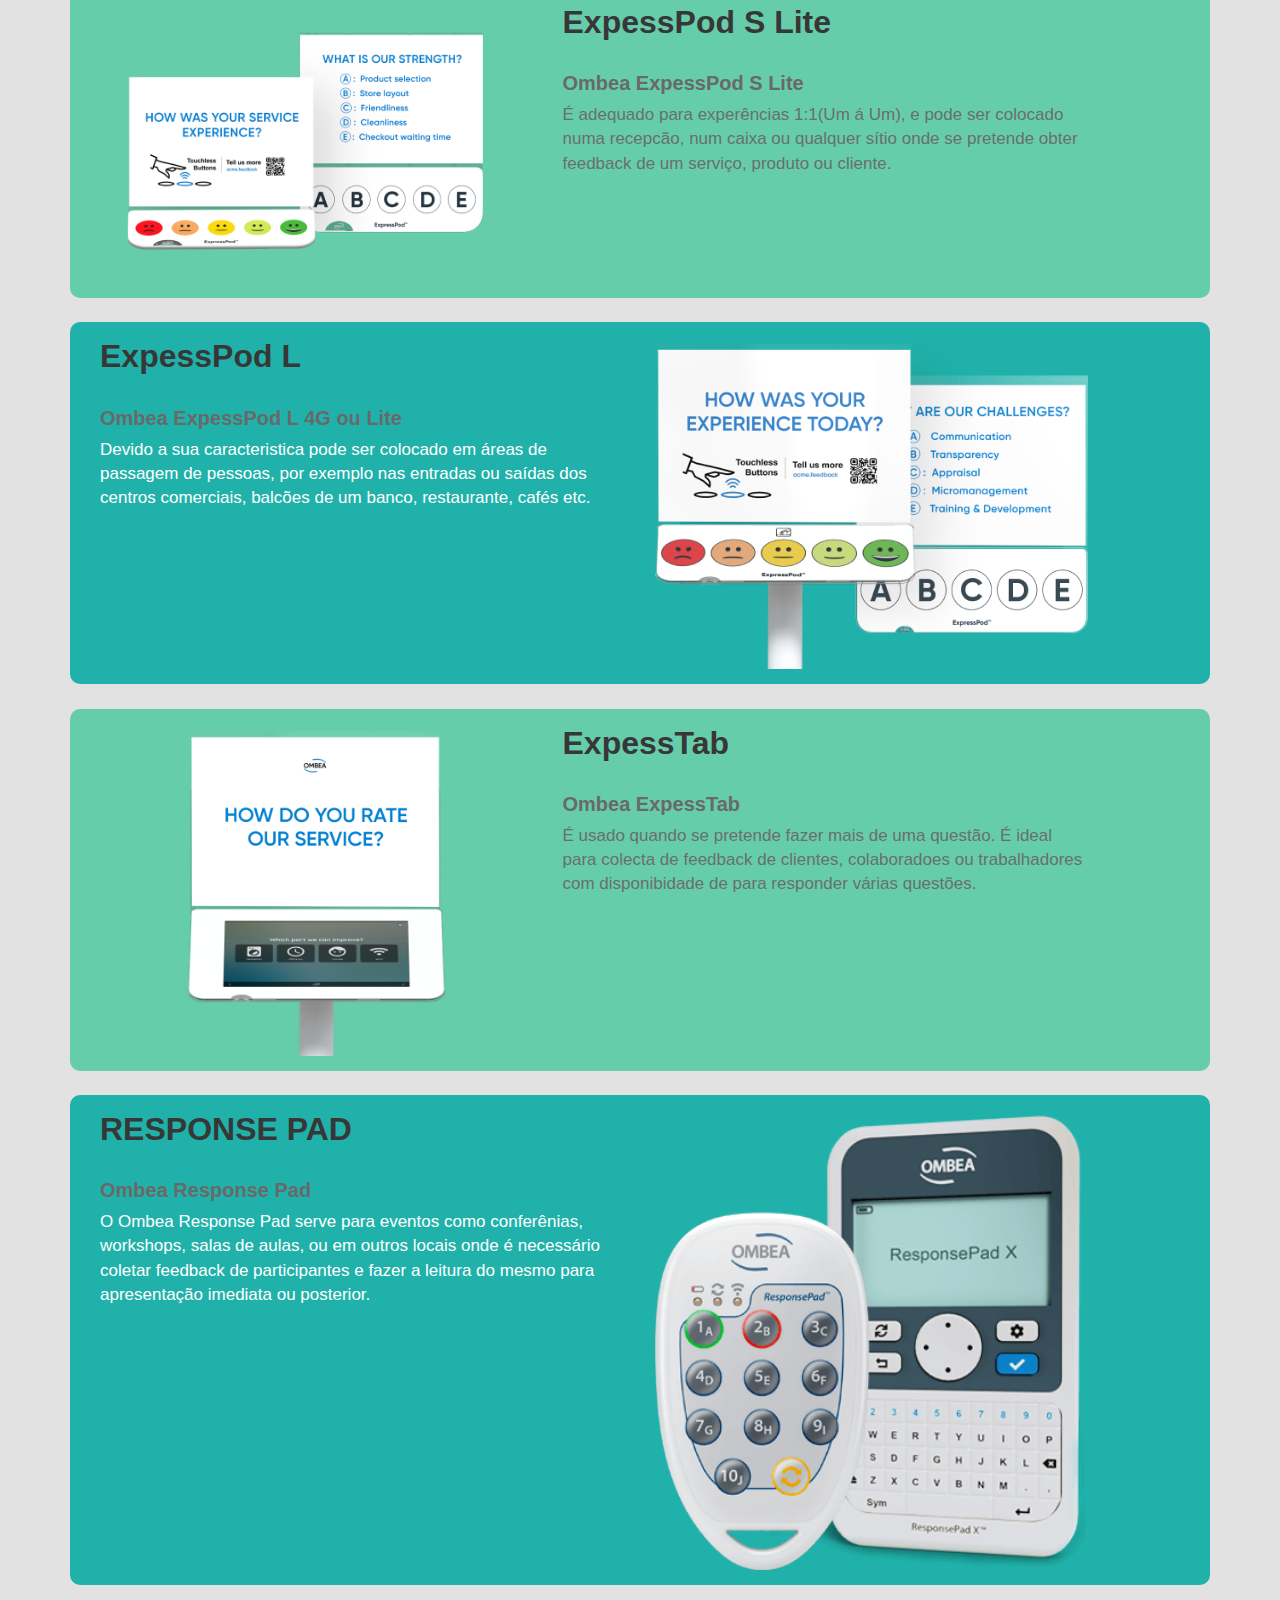
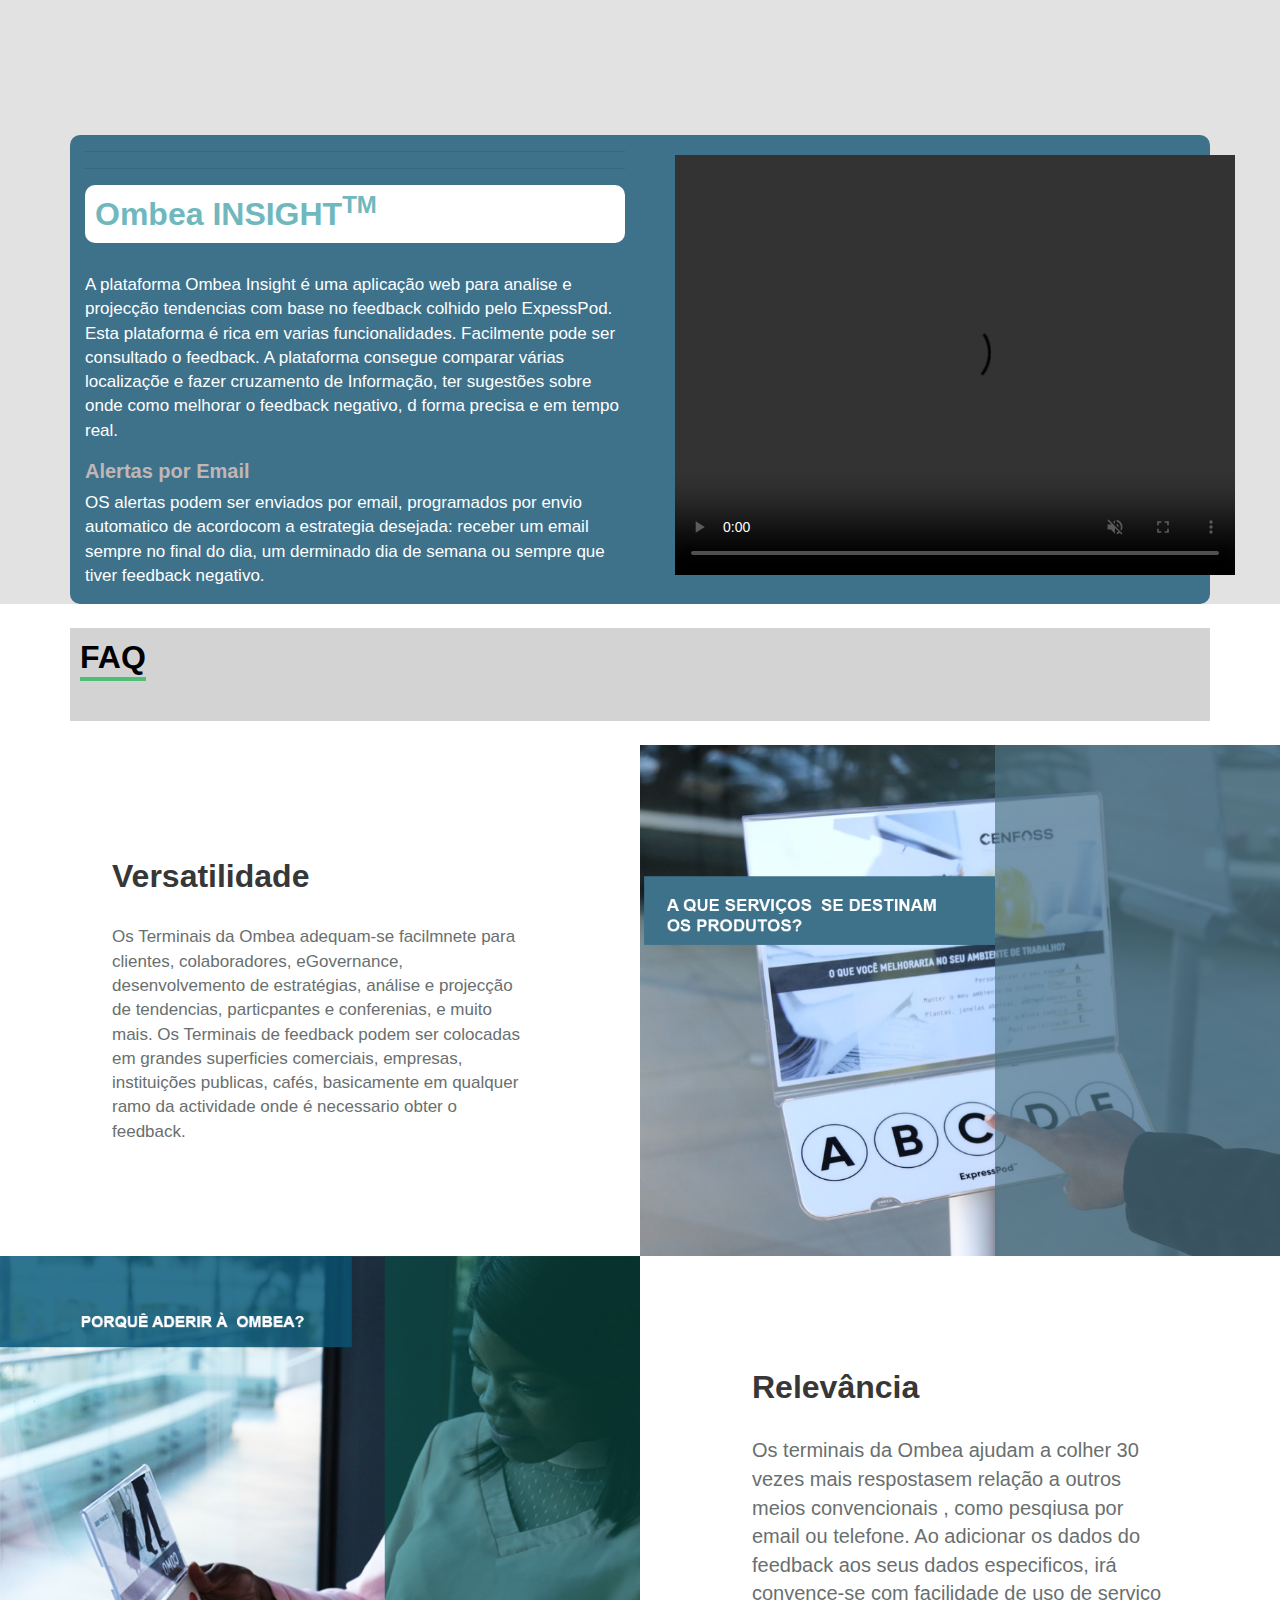
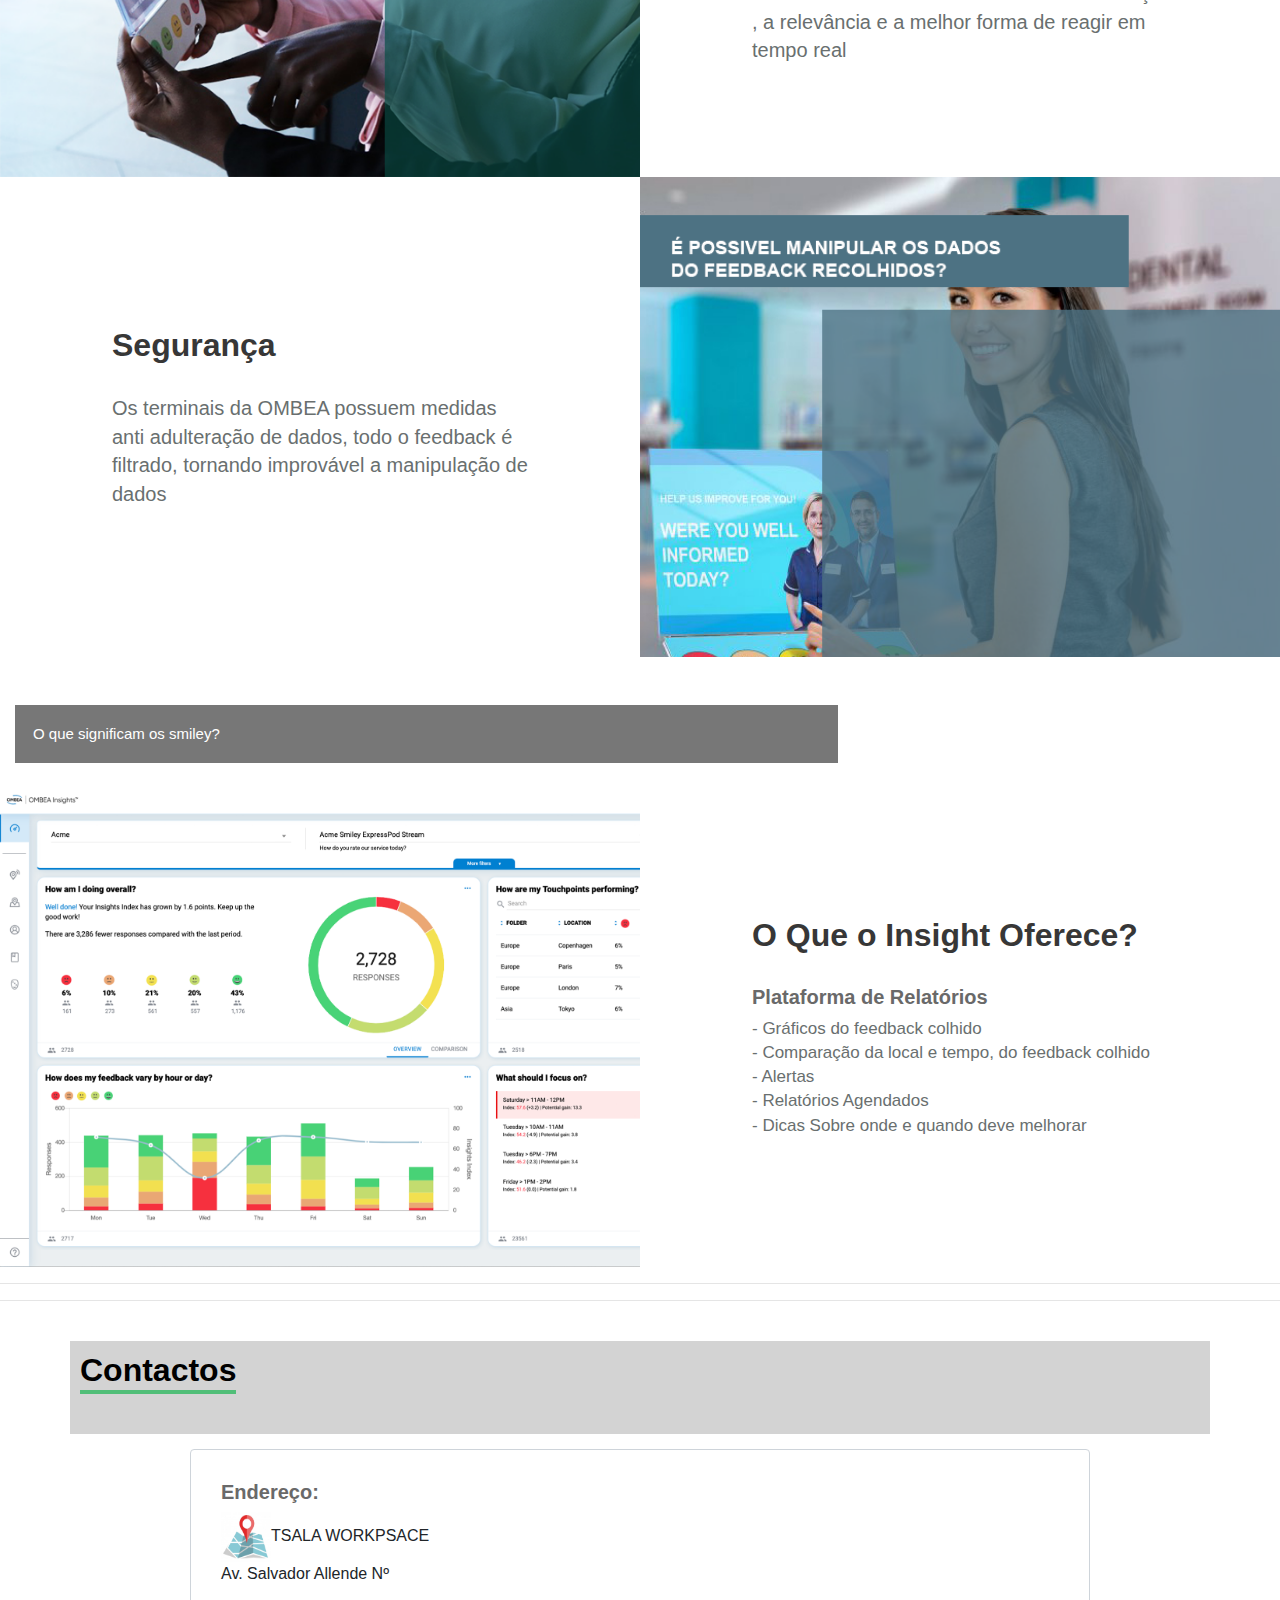
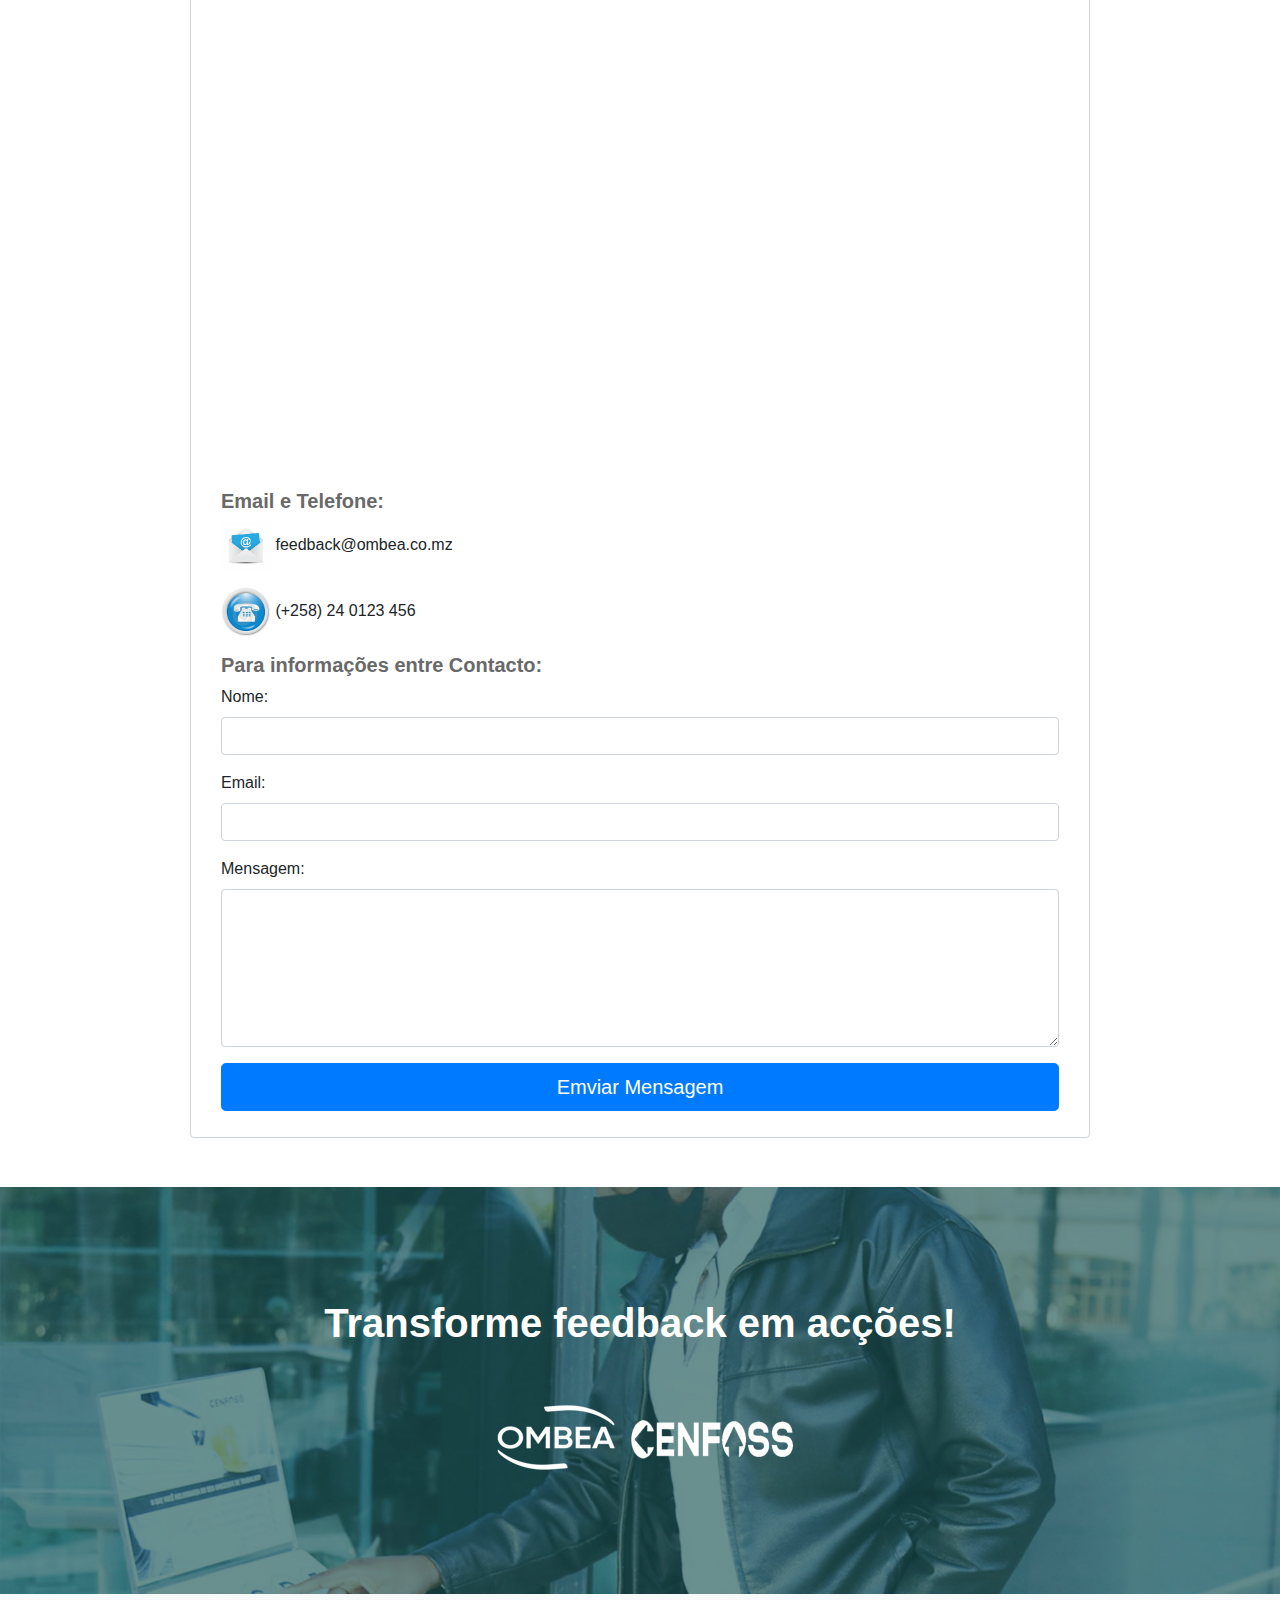
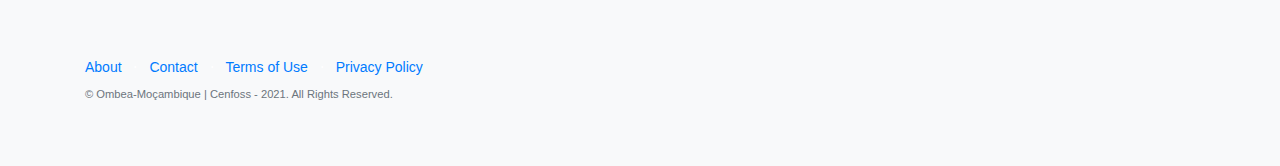
==== commit cdb4a5a8: "contact setion media divice" ====
--- a/index.html
+++ b/index.html
@@ -47,87 +47,7 @@
     <link href="assets/css/styles.css" rel="stylesheet">
 
     <style>
-        .collapsible {
-            background-color: #777;
-            color: white;
-            cursor: pointer;
-            padding: 18px;
-            width: 100%;
-            border: none;
-            text-align: left;
-            outline: none;
-            font-size: 15px;
-        }
         
-        .active,
-        .collapsible:hover {
-            background-color: #555;
-        }
-        
-        .content {
-            padding: 0 18px;
-            display: none;
-            overflow: hidden;
-            background-color: #f1f1f1;
-
-        }
-        
-        .prod_video{
-             width:650px;
-             height:500px;
-        }
-         /* @media (min-width: 280px) and (max-width: 340px) {
-            .prod_video{
-             width:270px;
-             height:180px;
-             position: relative;
-             
-        }  */
-
-        /* @media  (max-width: 470px) {
-            .prod_video{
-             width:350px;
-             height:250px;
-        } */
-         @media (min-width: 320px) and (max-width: 680px) {
-            .prod_video{
-             width:310px;
-             height:250px;
-        }
-        .responsePad{
-            width:280px;
-             height:220px;
-
-        }
-
-        #map{
-            width:310px;
-             height:250px;
-        }
-    } 
-
-        a[href="#top"]{
-    padding:10px;
-    position:fixed;
-    top: 90%;
-    right:40px;
-    display:none;
-    font-size: 30px;
-}
-a[href="#top"]:hover{
-    text-decoration:none;
-}
-
-#map{
-
-    float: left; position: relative; padding: 10px; margin: 15px;
-}
-
-/* .label-contact{
-
-    position: relative;
-  float:          ;
-} */
     </style>
 
 
@@ -221,7 +141,7 @@
                         </nav>
 
                     </div>
-                    <div class="ml-auto">
+                    <div class="ml-auto top-button">
                         <div class="social-wrap">
                             <a href="#"><span class="icon-facebook"></span></a>
                             <a href="#"><span class="icon-twitter"></span></a>
@@ -241,7 +161,7 @@
             <div class="container">
                 <div class="row">
                     <div class="col-xl-9 mx-auto">
-                        <h1 class="mb-5">Real-Time FEEDBACK Analysis</h1>
+                        <h1 class="mb-5 slogan" style="font-size: 30px;">Real-Time FEEDBACK Analysis</h1>
                     </div>
                     <div class="col-md-10 col-lg-8 col-xl-7 mx-auto">
 
@@ -251,7 +171,7 @@
         <section class="features-icons bg-light text-center" id="about">
             <div class="container" id="advantages" style="background-color: lightgray; padding: 10px;">
                 <h2 class="section-title-underline" style="text-align: center;">
-                    <span>Sobre</span>
+                    <span>Sobre Nós</span>
     
                 </h2>
     
@@ -267,8 +187,7 @@
                             <br>
                             <!-- <h3>---| OMBEA |---</h3> -->
 
-                            <p class="lead mb-0" style="font-size: 18px;"><strong>Ombea</strong> é lider em serviços de análise de feedback para clientes, trabalhadores ou colaboradoes. As soluluções tecnológicas para colecta e análise de feedback desenvolvidaos pela Ombea incluem terminais(ExpessPod),
-                                uma plataforma de analise e projeção de feedback(OMbea Insight) e um sistema de Gestão de feedback ao vivo (Ombea Response).</p>
+                            <p class="lead mb-0" style="font-size: 18px;"><strong>Ombea</strong> é lider em serviços de análise de feedback para clientes, trabalhadores ou colaboradoes. As soluções tecnológicas para colecta e análise de feedback desenvolvidaos pela Ombea incluem terminais(ExpessPod), uma plataforma de analise e projeção de feedback(OMBEA Insight) e um sistema de Gestão de feedback ao vivo (Ombea Response).</p>
                         </div>
                     </div>
                     <div class="col-lg-6">
@@ -278,8 +197,7 @@
                             </div>
                             <br>
                             <!-- <h3>---| CENFOSS |---</h3> -->
-                            <p class="lead mb-0">Estabelecida em 2006 a <strong>CENFOSS</strong> é uma empresa de consultoria e formação na área de tecnologias de Informação e Comunicacão. Visando ampliar os eu raio geografico de acção, estabeleceu uma parceria en regimede
-                                exclusividade com a Ombea para a Africa Autral.</p>
+                            <p class="lead mb-0">Estabelecida em 2006 a <strong>CENFOSS</strong> é uma empresa de consultoria e formação na área de tecnologias de Informação e Comunicacão. Visando ampliar o seu raio geográfico de acção, estabeleceu uma parceria en regime de exclusividade com a Ombea para a Africa Autral.</p>
                         </div>
                     </div>
 
@@ -307,7 +225,7 @@
 
                     <h3>Ombea ExpessPod S Lite</h3>
                     <!-- Main Title -->
-                    <p>É adequado para experencia 1:1(Um á Um), e podeser colocado numa recepcão, num caixa ou qualquer sitio onde se pretende obter feedback de um serviço, produto ou cliente. </p>
+                    <p>É adequado para experências 1:1(Um á Um), e pode ser colocado numa recepcão, num caixa ou qualquer sítio onde se pretende obter feedback de um serviço, produto ou cliente. </p>
                     <!-- Main Text -->
                 </div>
                 <!-- End Main Points -->
@@ -366,7 +284,7 @@
 
                     <h3>Ombea Response Pad</h3>
                     <!-- Main Title -->
-                    <p style="color: #fff;">Devido a sua caracteristica pode ser colocado em áreas de passagem de pessoas, por exemplo nas entradas ou saídas dos centros comerciais, balcões de um banco, restaurante, cafés etc. </p>
+                    <p style="color: #fff;">O Ombea Response Pad serve para eventos como conferênias, workshops, salas de aulas, ou em outros locais onde é necessário coletar feedback de participantes e fazer a leitura do mesmo para apresentação imediata ou posterior.</p>
                     <!-- Main Text -->
                 </div>
                 <!-- End Main Points -->
@@ -374,31 +292,31 @@
             </div>
             <div class="col-lg-5 col-md-5">
 
-                <img class="img-iPhone responsePad"  src="img/ombea-responsepad.png" alt="" style="width: 350px; height: 300px; position: relative;">
-            </div>
-        </div>
-
-
-
-        <div class="row featuresBtm">
+                <img class="img-iPhone responsePad"  src="img/ombea-responsepad.png" alt="">
+            </div>
+        </div>
+
+
+
+        <div class="row featuresBtm" style="background-color:#3e728b; border-radius: 10px;">
 
             <div class="col-md-6" id="Insight">
                 <hr>
                 <hr>
-                <h2>Ombea INSIGHT<sup>TM</sup></h2>
+                <h2 style="color: rgb(112, 184, 189); background-color: #fff; padding: 10px; border-radius: 10px;">Ombea INSIGHT<sup>TM</sup></h2>
 
                 <!-- <h3>Plataforma Ombea Insight</h3> -->
-                <p>A plataforma Ombea Insight é uma aplicação web para analise e projecção tendencias com base no feedback colhido pelo ExpessPod. Esta plataforma é rica em varias funcionalidades. Facilmente pode ser consultado o feedback. A plataforma
+                <p style="color: #fff;">A plataforma Ombea Insight é uma aplicação web para analise e projecção tendencias com base no feedback colhido pelo ExpessPod. Esta plataforma é rica em varias funcionalidades. Facilmente pode ser consultado o feedback. A plataforma
                     consegue comparar várias localizaçõe e fazer cruzamento de Informação, ter sugestões sobre onde como melhorar o feedback negativo, d forma precisa e em tempo real.</p>
-                <h3>Alertas por Email</h3>
-                <p>OS alertas podem ser enviados por email, programados por envio automatico de acordocom a estrategia desejada: receber um email sempre no final do dia, um derminado dia de semana ou sempre que tiver feedback negativo.</p>
+                <h3 style="color: rgb(192, 182, 182);">Alertas por Email</h3>
+                <p style="color: #fff;">OS alertas podem ser enviados por email, programados por envio automatico de acordocom a estrategia desejada: receber um email sempre no final do dia, um derminado dia de semana ou sempre que tiver feedback negativo.</p>
 
 
             </div>
             <!-- <div class="col-md-5 col-md-offset-1">
                 <img src="img/details1-700.png" class="img-btm" alt="" title="">
             </div> -->
-            <div class="col-lg-6 order-lg-1 text-white showcase-img"><video  class="prod_video" width="650" height="500" loop controls autoplay muted>
+            <div class="col-lg-6 order-lg-1 text-white showcase-img"><video  class="prod_video" width="450" height="350" loop controls autoplay muted>
                 <source src="img/OMBEA-AD-interactive-animation.mp4" type="video/mp4">
               
                 Your browser does not support the video tag.
@@ -415,7 +333,7 @@
 </section>
 
 <!-- /.ourFeatures -->
-<br>
+<br> 
         <!-- extra -->
         <!-- <img src="img/ombea.jpg" alt=""> -->
 
@@ -449,7 +367,7 @@
                 <div class="row no-gutters">
                     <div class="col-lg-6 text-white showcase-img" style="background-image: url('img/relevancia.png');"></div>
                     <div class="col-lg-6 my-auto showcase-text">
-                        <h2>Relevância & Simplicidade</h2>
+                        <h2>Relevância</h2>
                         <p class="lead mb-0">Os terminais da Ombea ajudam a colher 30 vezes mais respostasem relação a outros meios convencionais , como pesqiusa por email ou telefone. Ao adicionar os dados do feedback aos seus dados especificos, irá convence-se com facilidade
                             de uso de serviço , a relevância e a melhor forma de reagir em tempo real</p>
                     </div>
@@ -492,7 +410,7 @@
             <div class="container-fluid p-0">
                 <div class="row no-gutters">
 
-                    <div class="col-lg-6 order-lg-1 text-white showcase-img" style="background-image: url('img/ombea\ devices/insight.png');"></div>
+                    <div class="col-lg-6 order-lg-1 text-white showcase-img insight-faq" style="background-image: url('img/ombea\ devices/insight.png');"></div>
                     <!-- <div class="col-lg-6 order-lg-1 text-white showcase-img"><video width="650" height="500" loop controls autoplay muted>
                         <source src="img/OMBEA-AD-interactive-animation.mp4" type="video/mp4">
                       
@@ -508,68 +426,76 @@
                         <p class="lead mb-0" style="font-size: 17px;"> - Dicas Sobre onde e quando deve melhorar </p>
 
                     </div>
-                </div>
+                </div></div></section>
+            <hr><hr>
                 <br>
-                <div class="container" id="contacts" style="background-color: lightgray; padding: 10px;">
+                <section class="showcase">
+                    <div class="container-fluid p-0">
+                        <div class="row no-gutters">
+
+ <div class="container" id="contacts" style="background-color: lightgray; padding: 10px; margin-bottom: 15px;">
                     <h2 class="section-title-underline">
                         <span>Contactos</span>
 
-                    </h2>
-
-                </div>
-                <div class="site-section">
-                    <div class="container">
-                        <div class="col-md-4">
-                            <div>
-
-                                <p><span class="glyphicon glyphicon-home"><img src="img/iconloc.jpg" alt="" style="width: 50px;height: 50px;"></span>TSALA WORKPSACE <br> Av. Salvador Allende Nº </p>
-                                <p><i class="fa fa-paper-plane" aria-hidden="true"><img src="img/conceito-de-envelope-de-e-mail_34259-135.jpg" alt="" style="width: 50px;height: 50px;"></i> feedback@ombea.co.mz</p>
-
-                                <p><i class="fa fa-phone" aria-hidden="true"><img src="img/icone-telefone-3d-1.png" alt="" style="width: 50px;height: 50px;"></i> (+258) 24 0123 456</p>
+                    </h2> 
+
+                </div>
+                
+                            <div class="fcf-body">
+                                <div>
+                                    <h3 class="fcf-h3">Endereço:</h3>
+                                    <p><span class="glyphicon glyphicon-home"><img src="img/iconloc.jpg" alt="" style="width: 50px;height: 50px;"></span>TSALA WORKPSACE <br> Av. Salvador Allende Nº
+                                    <div class="map-responsive">
+                                        <iframe src="https://www.google.com/maps/embed?pb=!1m18!1m12!1m3!1d3586.936706121984!2d32.58327554958846!3d-25.970116083461804!2m3!1f0!2f0!3f0!3m2!1i1024!2i768!4f13.1!3m3!1m2!1s0x1ee69ba8dc3053fb%3A0x52b766c3697ea46!2sAv.%20Salvador%20Allende%2C%20Maputo!5e0!3m2!1sen!2smz!4v1616667185946!5m2!1sen!2smz" width="600" height="450" frameborder="0" style="border:0" allowfullscreen></iframe>
+                                    </div> </p>
+                                    <h3 class="fcf-h3">Email e Telefone:</h3>
+                                    <p><i class="fa fa-paper-plane" aria-hidden="true"><img src="img/conceito-de-envelope-de-e-mail_34259-135.jpg" alt="" style="width: 50px;height: 50px;"></i> feedback@ombea.co.mz</p>
+    
+                                    <p><i class="fa fa-phone" aria-hidden="true"><img src="img/icone-telefone-3d-1.png" alt="" style="width: 50px;height: 50px;"></i> (+258) 24 0123 456</p>
+    
+                                    
+                                </div>
+                                <div id="fcf-form">
+                                <h3 class="fcf-h3">Para informações entre Contacto:</h3>
+                            
+                                <form id="fcf-form-id" class="fcf-form-class" method="post" action="contact-form-process.php">
+                                    
+                                    <div class="fcf-form-group">
+                                        <label for="Name" class="fcf-label">Nome:</label>
+                                        <div class="fcf-input-group">
+                                            <input type="text" id="Name" name="Name" class="fcf-form-control" required>
+                                        </div>
+                                    </div>
+                            
+                                    <div class="fcf-form-group">
+                                        <label for="Email" class="fcf-label">Email:</label>
+                                        <div class="fcf-input-group">
+                                            <input type="email" id="Email" name="Email" class="fcf-form-control" required>
+                                        </div>
+                                    </div>
+                            
+                                    <div class="fcf-form-group">
+                                        <label for="Message" class="fcf-label">Mensagem:</label>
+                                        <div class="fcf-input-group">
+                                            <textarea id="Message" name="Message" class="fcf-form-control" rows="6" maxlength="3000" required></textarea>
+                                        </div>
+                                    </div>
+                            
+                                    <div class="fcf-form-group">
+                                        <button type="submit" id="fcf-button" class="fcf-btn fcf-btn-primary fcf-btn-lg fcf-btn-block">Emviar Mensagem</button>
+                                    </div>
+                            
+                                   
+                            
+                                </form>
+                                </div>
+                            
                             </div>
-                            <div class="container" >
-                                <div class="row">
-                            <div id="map" class="mapouter row"><div class="gmap_canvas"><iframe width="600" height="500" id="gmap_canvas" src="https://maps.google.com/maps?q=Av.%20Salvador%20Allende,%20Maputo&t=k&z=17&ie=UTF8&iwloc=&output=embed" frameborder="0" scrolling="no" marginheight="0" marginwidth="0"></iframe><a href="https://yggtorrent-fr.com"></a><br><style>.mapouter{position:relative;text-align:right;height:500px;width:600px;}</style><a href="https://www.embedgooglemap.net">embed google map in html</a><style>.gmap_canvas {overflow:hidden;background:none!important;height:500px;width:600px;}</style></div></div>
-                            <br>
-                        </div>
-                            </div></div>
-
-                            <br><br><br><br><br><br><br><br> <br>
-                        <div class="row label-contact">
-                            <div class="col-md-12 form-group">
-                                <label for="fname">Nome</label>
-                                <input type="text" id="fname" class="form-control form-control-lg">
-                            </div>
-                            <!-- <div class="col-md-6 form-group">
-                                <label for="lname">Last Name</label>
-                                <input type="text" id="lname" class="form-control form-control-lg">
-                            </div> -->
-                        </div>
-                        <div class="row label-contact" >
-                            <div class="col-md-12 form-group">
-                                <label for="eaddress">Email</label>
-                                <input type="text" id="eaddress" class="form-control form-control-lg">
-                            </div>
-                            <!-- <div class="col-md-6 form-group">
-                                <label for="tel">Tel. Number</label>
-                                <input type="text" id="tel" class="form-control form-control-lg">
-                            </div> -->
-                        </div>
-                        <div class="row label-contact" >
-                            <div class="col-md-12 form-group">
-                                <label for="message">Mensagem</label>
-                                <textarea name="" id="message" cols="30" rows="10" class="form-control"></textarea>
-                            </div>
-                        </div>
-
-                        <div class="row">
-                            <div class="col-12">
-                                <input type="submit" value="Send Message" class="btn btn-primary btn-lg px-5">
-                            </div>
-                        </div>
-                    </div>
-                </div>
-
+
+                        </div></div></section>
+                
+              
+<br><br>
                 <!-- Call to Action -->
                 <section class="call-to-action text-white text-center">
                     <div class="overlay"></div>
@@ -580,7 +506,7 @@
                             </div>
                             <div class="col-md-10 col-lg-8 col-xl-7 mx-auto">
                                 <div class="features-icons-icon d-flex">
-                                    <i class="m-auto text-primary"><img src="img/merge-320.png" alt=""></i>
+                                    <i class="m-auto text-primary"><img src="img/merge-320.png" alt=""  class="brand-img"></i>
                                 </div>
 
                             </div>
--- a/css/landing-page.min.css
+++ b/css/landing-page.min.css
@@ -123,4 +123,280 @@
 footer.footer {
     padding-top: 4rem;
     padding-bottom: 4rem
-}+}
+
+
+
+
+
+#fcf-form {
+    display:block;
+
+    
+    
+}
+
+.fcf-body {
+    margin:auto;
+  width: 900px;
+    font-family: -apple-system, Arial, sans-serif;
+    font-size: 1rem;
+    font-weight: 400;
+    line-height: 1.5;
+    color: #212529;
+    text-align: left;
+    background-color: #fff;
+    padding: 30px;
+    padding-bottom: 10px;
+    border: 1px solid #ced4da;
+    border-radius: 0.25rem;
+    max-width: 100%;
+}
+
+.fcf-form-group {
+    margin-bottom: 1rem;
+}
+
+.fcf-input-group {
+    position: relative;
+    display: -ms-flexbox;
+    display: flex;
+    -ms-flex-wrap: wrap;
+    flex-wrap: wrap;
+    -ms-flex-align: stretch;
+    align-items: stretch;
+    width: 100%;
+}
+
+.fcf-form-control {
+    display: block;
+    width: 100%;
+    height: calc(1.5em + 0.75rem + 2px);
+    padding: 0.375rem 0.75rem;
+    font-size: 1rem;
+    font-weight: 400;
+    line-height: 1.5;
+    color: #495057;
+    background-color: #fff;
+    background-clip: padding-box;
+    border: 1px solid #ced4da;
+    outline: none;
+    border-radius: 0.25rem;
+    transition: border-color 0.15s ease-in-out, box-shadow 0.15s ease-in-out;
+}
+
+.fcf-form-control:focus {
+    border: 1px solid #313131;
+}
+
+select.fcf-form-control[size], select.fcf-form-control[multiple] {
+    height: auto;
+}
+
+textarea.fcf-form-control {
+    font-family: -apple-system, Arial, sans-serif;
+    height: auto;
+}
+
+label.fcf-label {
+    display: inline-block;
+    margin-bottom: 0.5rem;
+}
+
+.fcf-credit {
+    padding-top: 10px;
+    font-size: 0.9rem;
+    color: #545b62;
+}
+
+.fcf-credit a {
+    color: #545b62;
+    text-decoration: underline;
+}
+
+.fcf-credit a:hover {
+    color: #0056b3;
+    text-decoration: underline;
+}
+
+.fcf-btn {
+    display: inline-block;
+    font-weight: 400;
+    color: #212529;
+    text-align: center;
+    vertical-align: middle;
+    cursor: pointer;
+    -webkit-user-select: none;
+    -moz-user-select: none;
+    -ms-user-select: none;
+    user-select: none;
+    background-color: transparent;
+    border: 1px solid transparent;
+    padding: 0.375rem 0.75rem;
+    font-size: 1rem;
+    line-height: 1.5;
+    border-radius: 0.25rem;
+    transition: color 0.15s ease-in-out, background-color 0.15s ease-in-out, border-color 0.15s ease-in-out, box-shadow 0.15s ease-in-out;
+}
+
+@media (prefers-reduced-motion: reduce) {
+    .fcf-btn {
+        transition: none;
+    }
+}
+
+.fcf-btn:hover {
+    color: #212529;
+    text-decoration: none;
+}
+
+.fcf-btn:focus, .fcf-btn.focus {
+    outline: 0;
+    box-shadow: 0 0 0 0.2rem rgba(0, 123, 255, 0.25);
+}
+
+.fcf-btn-primary {
+    color: #fff;
+    background-color: #007bff;
+    border-color: #007bff;
+}
+
+.fcf-btn-primary:hover {
+    color: #fff;
+    background-color: #0069d9;
+    border-color: #0062cc;
+}
+
+.fcf-btn-primary:focus, .fcf-btn-primary.focus {
+    color: #fff;
+    background-color: #0069d9;
+    border-color: #0062cc;
+    box-shadow: 0 0 0 0.2rem rgba(38, 143, 255, 0.5);
+}
+
+.fcf-btn-lg, .fcf-btn-group-lg>.fcf-btn {
+    padding: 0.5rem 1rem;
+    font-size: 1.25rem;
+    line-height: 1.5;
+    border-radius: 0.3rem;
+}
+
+.fcf-btn-block {
+    display: block;
+    width: 100%;
+}
+
+.fcf-btn-block+.fcf-btn-block {
+    margin-top: 0.5rem;
+}
+
+input[type="submit"].fcf-btn-block, input[type="reset"].fcf-btn-block, input[type="button"].fcf-btn-block {
+    width: 100%;
+}
+
+
+
+
+
+
+.collapsible {
+    background-color: #777;
+    color: white;
+    cursor: pointer;
+    padding: 18px;
+    width: 100%;
+    border: none;
+    text-align: left;
+    outline: none;
+    font-size: 15px;
+}
+
+.active,
+.collapsible:hover {
+    background-color: #555;
+}
+
+.content {
+    padding: 0 18px;
+    display: none;
+    overflow: hidden;
+    background-color: #f1f1f1;
+
+}
+
+.prod_video{
+     width:650px;
+     height:500px;
+}
+
+.prod_video{
+     width:580px;
+     height:440px;
+     margin: 10px;
+     padding: 10px;
+}
+ @media (min-width: 320px) and (max-width: 680px) {
+    .prod_video{
+     width:320px;
+     height:250px;
+     margin: auto;
+}
+
+.insight-faq{
+    width:280px;
+     /* height:100px; */
+     padding: 10%;
+     margin: auto;
+     background-size: cover;
+    
+}
+.top-button{
+    width: 350px;
+    margin: auto;
+}
+.top-button a{
+    width: 30px;
+   height: 30px;
+}
+
+.brand-img{
+    width: 180px;
+}
+  
+}
+
+.map-responsive{
+overflow:hidden;
+padding-bottom:56.25%;
+position:relative;
+height:0;
+}
+.map-responsive iframe{
+left:0;
+top:0;
+height:100%;
+width:100%;
+position:absolute;
+}
+
+a[href="#top"]{
+padding:10px;
+position:fixed;
+top: 90%;
+right:40px;
+display:none;
+font-size: 30px;
+}
+a[href="#top"]:hover{
+text-decoration:none;
+}
+
+#map{
+
+float: left; position: relative; padding: 10px; margin: 15px;
+}
+
+
+
+
+
